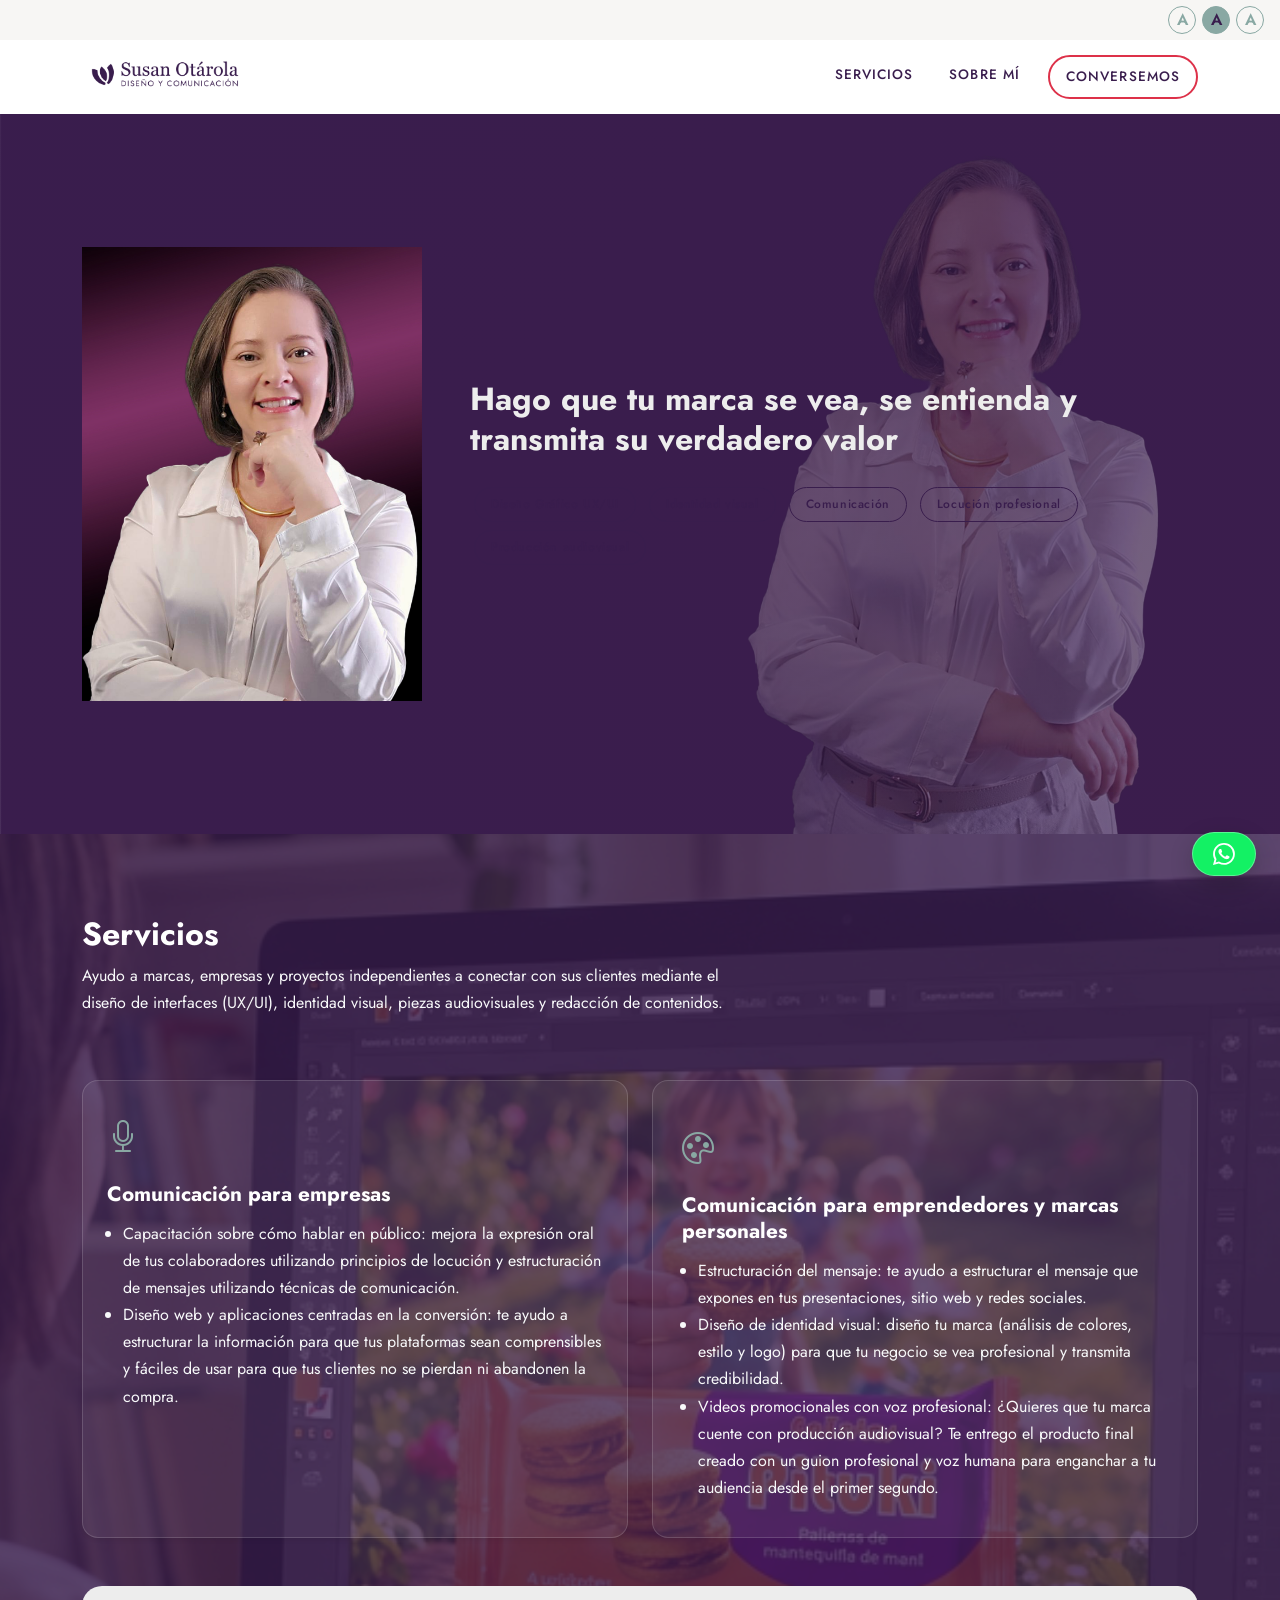
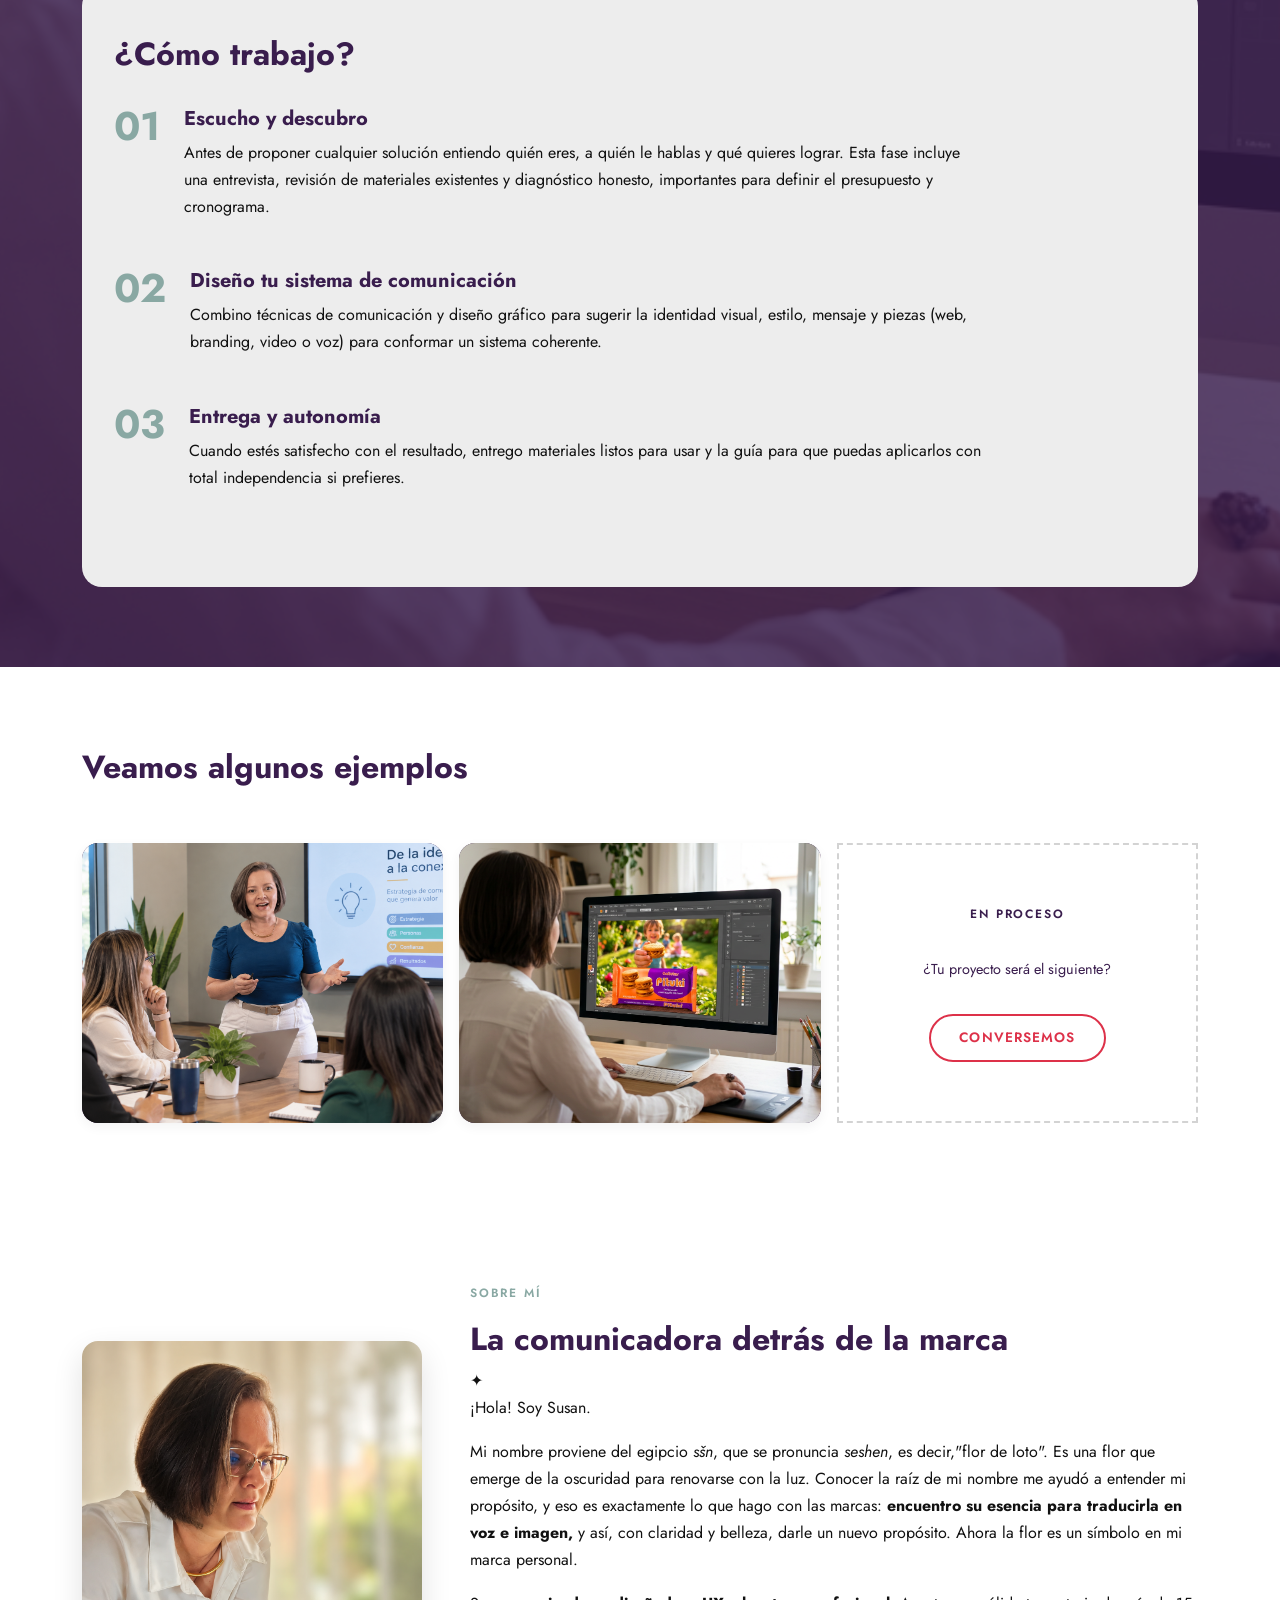
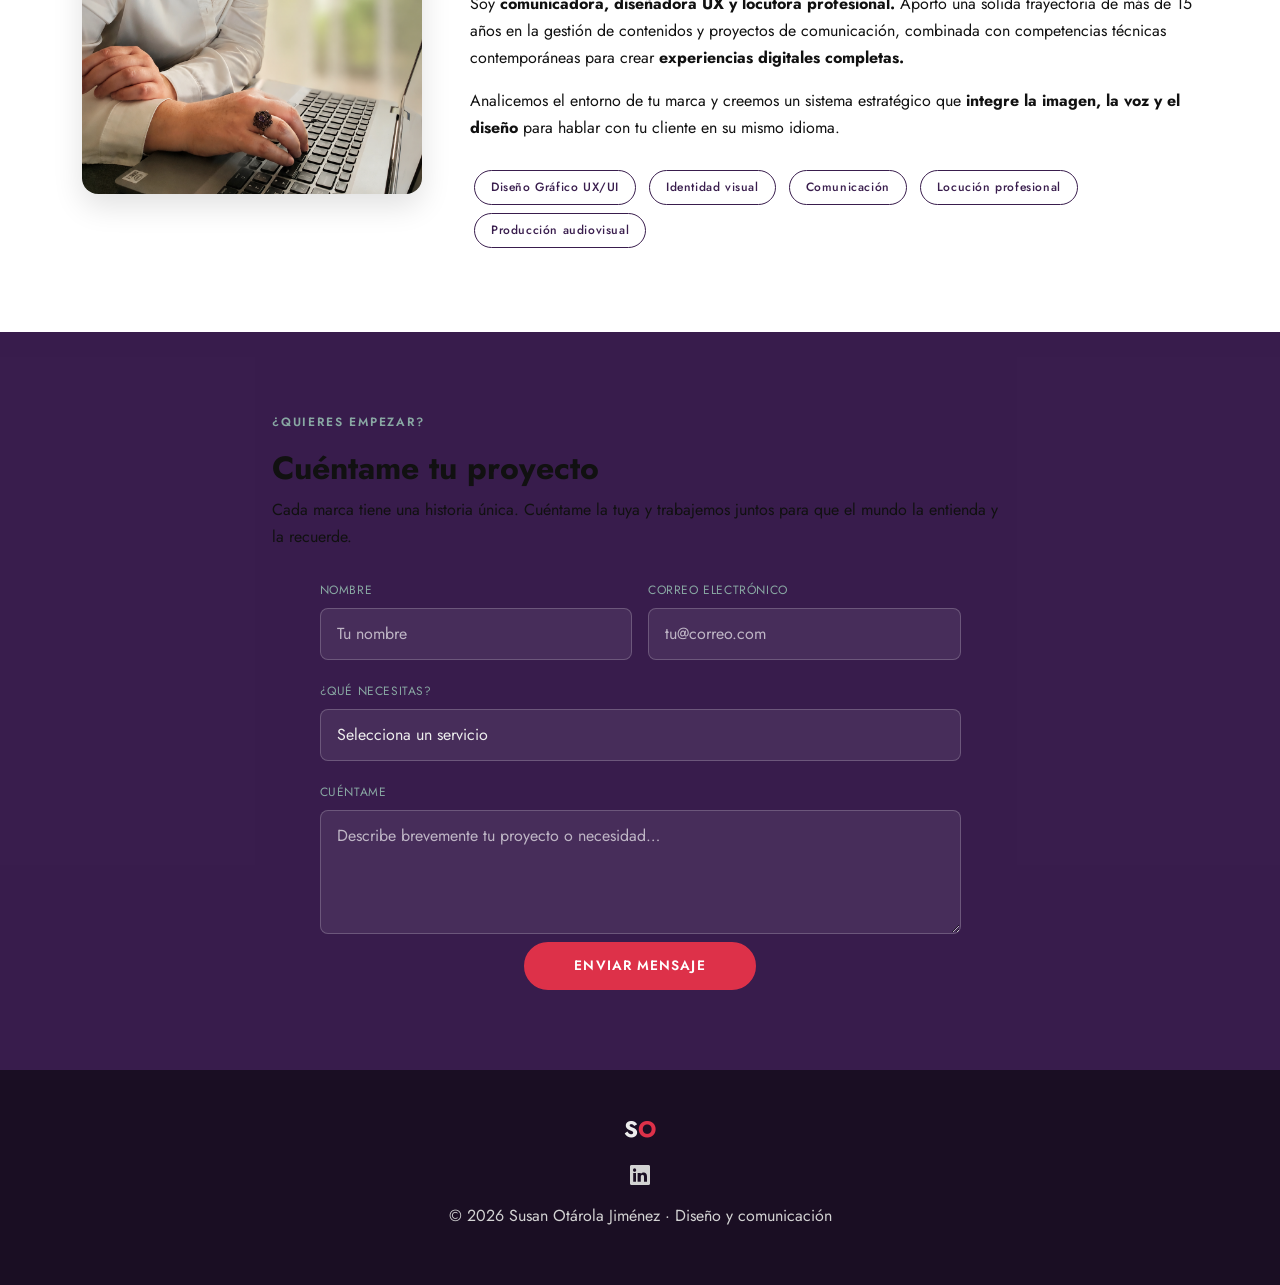
==== index.html @ f047df2c "Update index.html" ====
<!DOCTYPE html>
<html lang="es">

<head>
  <meta charset="UTF-8" />
  <meta name="viewport" content="width=device-width, initial-scale=1.0" />
  <title>Susan Otárola — Diseño gráfico UX/UI · Identidad visual · Locución profesional</title>
  <meta name="description" content="Traduzco lo que ya eres. Ayudo a organizaciones y marcas personales a transmitir su valor mediante técnicas de comunicación, diseño y locución profesional. 
    para que sean entendidas y recordadas." />

  <!-- Google Fonts (Solo Jost en todos sus pesos) -->
  <link rel="preconnect" href="https://fonts.googleapis.com" />
  <link rel="preconnect" href="https://fonts.gstatic.com" crossorigin />
  <link
    href="https://fonts.googleapis.com/css2?family=Jost:ital,wght@0,300;0,400;0,500;0,600;0,700;1,300;1,400;1,600;1,700&display=swap"
    rel="stylesheet" />

  <!-- Bootstrap 5 CSS -->
  <link href="https://cdn.jsdelivr.net/npm/bootstrap@5.3.3/dist/css/bootstrap.min.css" rel="stylesheet" />

  <!-- Bootstrap Icons -->
  <link href="https://cdn.jsdelivr.net/npm/bootstrap-icons@1.11.3/font/bootstrap-icons.css" rel="stylesheet" />

  <!-- Tu CSS personalizado (¡siempre DESPUÉS de Bootstrap!) -->
  <link rel="stylesheet" href="style.css" />
</head>

<body>

  <!-- =============================================
       NAVBAR
  ============================================= -->
  <!-- Fila nueva, independiente, al inicio de todo -->
  <div class="top-bar">
    <div class="font-size-control" aria-label="Ajustar tamaño de texto">
      <button class="font-btn" data-size="small" aria-label="Tamaño de texto pequeño">A</button>
      <button class="font-btn" data-size="medium" aria-label="Tamaño de texto mediano">A</button>
      <button class="font-btn" data-size="large" aria-label="Tamaño de texto grande">A</button>
    </div>
  </div>
  <nav id="navbar" class="navbar navbar-expand-lg">
    <div class="container">


      <a class="navbar-brand" href="#hero">
        <img src="./files/monograma-8.png" alt="Susan Otárola" style="height: 40px;" />
      </a>

      <button class="navbar-toggler" type="button" data-bs-toggle="collapse" data-bs-target="#navMenu"
        aria-controls="navMenu" aria-expanded="false" aria-label="Menú">
        <span class="navbar-toggler-icon"></span>
      </button>
      <div class="collapse navbar-collapse justify-content-end" id="navMenu">
        <ul class="navbar-nav gap-1">
          <li class="nav-item"><a class="nav-link" href="#servicios">Servicios</a></li>
          <li class="nav-item"><a class="nav-link" href="#sobre-mi">Sobre mí</a></li>
          <li class="nav-item ms-lg-2">
            <a class="nav-link btn-so px-3 py-1" href="#contacto">Conversemos</a>
          </li>
        </ul>
      </div>
    </div>
  </nav>


 <!-- =============================================
     HERO — Parallax
============================================= -->
<section id="hero">
  <!-- Agregamos la ruta de la imagen de fondo directamente aquí -->
  <div class="hero-parallax-bg" id="heroBg" style="background-image: url('./files/imageHero.png');"></div>
  <div class="hero-overlay"></div>

  <div class="container hero-content">
    <div class="row align-items-center g-5">
      
       <!-- Foto (Derecha) -->
      <div class="col-md-5 col-lg-4 reveal">
        <div class="hero-foto">
          <img src="./files/mi_foto.jpg" alt="Susan Otárola Jiménez" />
        </div>
      </div>
      
      <!-- Texto y Tags (Izquierda) -->
      <div class="col-md-7 col-lg-8 reveal">
        <h2>
          Hago que tu marca se vea, se entienda y transmita su verdadero valor
        </h2>

        <div class="hero-pillars mt-4">
          <span class="pillar-tag">Diseño Gráfico UX/UI</span>
          <span class="pillar-tag">Identidad visual</span>
          <span class="pillar-tag">Comunicación</span>
          <span class="pillar-tag">Locución profesional</span>
          <span class="pillar-tag">Producción audiovisual</span>
        </div>
      </div>

     

    </div>
  </div>
</section>
  <!-- =============================================
       SERVICIOS + PROCESO — Parallax strip
  ============================================= -->
  <section id="servicios">
    <!-- Capa de imagen Parallax -->
    <div class="servicios-parallax-bg" id="serviciosBg" style="background-image: url('./galleta/fotomodelo.png');">
    </div>
    <!-- Capa oscura de superposición (Overlay) -->
    <div class="servicios-overlay"></div>

    <div class="container servicios-content">

      <!-- ENCABEZADO DE SERVICIOS -->
      <div class="row mb-5 reveal">
        <div class="col-lg-7">
          <h2 class="text-white">Servicios</h2>
          <p class="intro text-light">
            Ayudo a marcas, empresas y proyectos independientes a conectar con sus clientes mediante el diseño de
            interfaces (UX/UI), identidad visual, piezas audiovisuales y redacción de contenidos.
          </p>
        </div>
      </div>

      <!-- TARJETAS DE SERVICIOS -->
      <div class="row g-4 justify-content-center">
         <!-- EMPRESAS -->
        <div class="col-md-6 col-lg-6 reveal">
<a href="empresas.html" class="text-decoration-none">
          <div class="servicio-card H-100 p-4 rounded-4 shadow-sm text-dark">
            <div class="servicio-icon"><i class="bi bi-mic"></i></div>
            <h3 class="text-white">Comunicación para empresas</h3>
            <ul class="text-light ps-3 mb-0">
              <li>Capacitación sobre cómo hablar en público: mejora la expresión oral de tus colaboradores
                utilizando principios de locución y estructuración de mensajes
                utilizando técnicas de comunicación.</li>
              <li>Diseño web y aplicaciones centradas en la conversión:
                te ayudo a estructurar la información para que tus plataformas sean comprensibles
                y fáciles de usar para que tus clientes no se pierdan
                ni abandonen la compra.
              </li>
            </ul>
          </div>
        </a>
        </div>
<!-- Tarjeta 2: Emprendedores y Marcas Personales -->
        <div class="col-md-6 col-lg-6 reveal">
          <a href="pituki.html" class="text-decoration-none">
          <div class="servicio-card">
            <div class="servicio-icon"><i class="bi bi-palette"></i></div>
            <h3 class="text-white">Comunicación para emprendedores y marcas personales</h3>
            <ul class="text-light ps-3 mb-0">
              <li>Estructuración del mensaje: te ayudo a estructurar el mensaje que expones en tus presentaciones, sitio
                web y redes sociales.</li>
              <li>Diseño de identidad visual: diseño tu marca (análisis de colores, estilo y logo) para que tu negocio
                se vea profesional y transmita credibilidad.</li>
              <li>Videos promocionales con voz profesional: ¿Quieres que tu marca cuente con producción
                audiovisual? Te entrego el producto final creado
                con un guion profesional y voz humana para enganchar a tu audiencia desde el primer segundo.
              </li>
            </ul>
          </div>
          </a>
        </div>
      </div>

      <!-- ---- COMO TRABAJO (fondo claro) ---- -->
      <div class="proceso-wrap mt-5 pt-5">
        <div class="row mb-4 reveal">
          <div class="col-lg-10">
            <h2 style="color:#391d4d;">¿Cómo trabajo?</h2>
          </div>
        </div>

        <div class="row g-lg-5">
          <div class="col-lg-10">

            <div class="proceso-step reveal">
              <div class="paso-num">01</div>
              <div class="paso-body">
                <h3>Escucho y descubro</h3>
                <p>
                  Antes de proponer cualquier solución entiendo quién eres,
                  a quién le hablas y qué quieres lograr. Esta fase incluye una entrevista,
                  revisión de materiales existentes y diagnóstico honesto, importantes para
                  definir el presupuesto y cronograma.
                </p>
              </div>
            </div>

            <div class="proceso-step reveal">
              <div class="paso-num">02</div>
              <div class="paso-body">
                <h3>Diseño tu sistema de comunicación</h3>
                <p>
                  Combino técnicas de comunicación y diseño gráfico
                  para sugerir la identidad visual, estilo,
                  mensaje y piezas (web, branding, video o voz) para conformar un sistema coherente.
                </p>
              </div>
            </div>

            <div class="proceso-step reveal">
              <div class="paso-num">03</div>
              <div class="paso-body">
                <h3>Entrega y autonomía</h3>
                <p>
                  Cuando estés satisfecho con el resultado, entrego materiales listos para usar y la guía para que
                  puedas aplicarlos con total independencia si prefieres.
                </p>
              </div>
            </div>

          </div>
        </div>
      </div>
    </div>
  </section>
  <!-- =============================================
       PORTAFOLIO
  ============================================= -->
  <section id="portafolio">
    <div class="container">
      <div class="row mb-5 reveal">
        <div class="col-lg-7">
          <h2 style="color:#391d4d;">Veamos algunos ejemplos </h2>
        </div>
      </div>

      <div class="row g-3">

        <!-- Card 1 -->
        <div class="col-md-6 col-lg-4 reveal">
          <div class="portfolio-card">
            <img src="./files/reunion.png" alt="Identidad visual — Comaqui Restaurant" />
            <div class="portfolio-overlay">
              <a href="empresas.html" target="_blank" class="btn-so btn-so--light">Comunicación para empresas </a>
            </div>
          </div>
        </div>

        <!-- Card 2 -->

        <div class="col-md-6 col-lg-4 reveal">
          <div class="portfolio-card">
            <img src="./files/fotomodelo.png" alt="Pituki — Empaque y branding" />
            <div class="portfolio-overlay">
              <a href="pituki.html" target="_blank" class="btn-so btn-so--light">Comunicación para marca
                emprendedora</a>
            </div>
          </div>
        </div>



        <!-- Card 6 — Placeholder -->
        <div class="col-md-6 col-lg-4 reveal d-flex align-items-stretch">
          <div class="w-100 d-flex flex-column align-items-center justify-content-center text-center p-4"
            style="border: 2px dashed var(--gray-mid); min-height: 240px;">
            <p class="tag mb-2" style="color: #391d4d !important; font-weight: 600;">En proceso
            </p>
            <p style="color:#391d4d; font-size:0.9rem;">
              <br />¿Tu proyecto será el siguiente?
            </p>
            <a href="#contacto" class="btn-so mt-3">Conversemos</a>
          </div>
        </div>

      </div>
    </div>
  </section>



  <!-- =============================================
       SOBRE MÍ
  ============================================= -->
  <section id="sobre-mi">
    <div class="container">
      <div class="row align-items-center g-5">

        <!-- Foto -->
        <div class="col-md-5 col-lg-4 reveal">
          <div class="sobre-mi-foto">
            <!--
              REEMPLAZA este src con tu foto real.
              Ejemplo: src="img/susan-otarola.jpg"
            -->
            <img src="./files/sobremi.png" alt="Susan Otárola Jiménez — Comunicadora estratégica" />
          </div>
        </div>

        <!-- Texto -->
        <div class="col-md-7 col-lg-8 sobre-mi-texto reveal">
          <p class="tag">Sobre mí</p>
          <h2 style="color:#391d4d;">La comunicadora detrás de la marca</h2>

          <div class="lotus-divider"><span>✦</span></div>

          <p>
            ¡Hola! Soy Susan. </p>
          <p>Mi nombre proviene del egipcio 
            <em>sšn</em>, que se pronuncia
            <em>seshen</em>, es decir,"flor de loto". Es una flor que emerge de la oscuridad para
             renovarse con la luz. Conocer la raíz de mi nombre me ayudó a entender mi propósito,
              y eso es exactamente lo que hago con las marcas: <strong>encuentro su esencia
              para
              traducirla en voz e imagen,</strong>
            y así, con claridad y belleza, darle un nuevo
            propósito. Ahora la flor es un símbolo en mi marca personal.</p>
                      </p>
                      <p>
            Soy
            <strong> comunicadora, diseñadora UX y locutora profesional. </strong>
            Aporto una sólida trayectoria de más de 15 años en la gestión de contenidos y
            proyectos de comunicación, combinada con competencias técnicas contemporáneas 
            para crear <strong>
              experiencias digitales completas.</strong>
          </p>
          <p> Analicemos el entorno de tu marca y creemos un
            sistema estratégico que
            <strong>integre la imagen, la voz y el diseño </strong>
            para
            hablar con tu cliente en su mismo idioma.
          </p>

          <div class="sobre-mi-pillars mt-4">
            <span class="pillar-tag">Diseño Gráfico UX/UI </span>
            <span class="pillar-tag">Identidad visual</span>
            <span class="pillar-tag">Comunicación </span>
            <span class="pillar-tag">Locución profesional</span>
            <span class="pillar-tag">Producción audiovisual</span>
          </div>
        </div>

      </div>
    </div>
  </section>

 <!-- =============================================
       CONTACTO — Parallax CTA
  ============================================= -->
  <section id="contacto">
    <div class="contacto-parallax-bg" id="contactoBg"></div>
    <div class="contacto-overlay"></div>

    <div class="container contacto-content">
      <div class="row justify-content-center">
        <div class="col-lg-8 reveal">
          <p class="tag">¿Quieres empezar?</p>
          <h2>Cuéntame tu proyecto</h2>
          <p>
            Cada marca tiene una historia única. Cuéntame la tuya y
            trabajemos juntos para que el mundo la entienda y la recuerde.
          </p>
        </div>
      </div>

      <!-- Formulario -->
      <div class="row justify-content-center mt-2">
        <div class="col-lg-7 reveal">
          <form class="form-so" action="https://formspree.io/f/meeblqqq" method="POST">
            <input type="hidden" name="_subject" value="Nuevo contacto desde tu web" />
            <input type="hidden" name="_next" value="https://susanotarola.github.io/miweb/#gracias" />

            <div class="row g-3">

              <div class="col-sm-6">
                <label class="form-label" for="nombre">Nombre</label>
                <input type="text" class="form-control" id="nombre" name="nombre" placeholder="Tu nombre" required />
              </div>

              <div class="col-sm-6">
                <label class="form-label" for="email">Correo electrónico</label>
                <input type="email" class="form-control" id="email" name="email" placeholder="tu@correo.com" required />
              </div>

              <div class="col-12">
                <label class="form-label" for="servicio">¿Qué necesitas?</label>
                <select class="form-select" id="servicio" name="servicio">
                  <option value="" disabled selected>Selecciona un servicio</option>
                  <option>Diseño Gráfico UX/UI</option>
                  <option>Diseño de Identidad Visual</option>
                  <option>Locución / Voz Profesional</option>
                  <option>Varios </option>
                  <option>No sé por dónde empezar</option>
                </select>
              </div>

              <div class="col-12">
                <label class="form-label" for="mensaje">Cuéntame</label>
                <textarea class="form-control" id="mensaje" name="mensaje" rows="4"
                  placeholder="Describe brevemente tu proyecto o necesidad…" required></textarea>
              </div>

              <div class="col-12 text-center mt-2">
                <button type="submit" class="btn-so btn-so--filled px-5">
                  Enviar mensaje
                </button>
              </div>

            </div>
          </form>

        </div>
      </div>

      <!-- =============================================
           Botón de WhatsApp (Líneas y letras en blanco)
      ============================================= -->
       <a href="https://api.whatsapp.com/send?phone=50685584059" 
           target="_blank" 
           rel="noopener noreferrer" 
           class="whatsapp-float">
          <svg xmlns="http://www.w3.org/2000/svg" width="22" height="22" fill="white" viewBox="0 0 16 16">
            <path d="M13.601 2.326A7.854 7.854 0 0 0 7.994 0C3.627 0 .068 3.558.064 7.926c0 1.399.366 2.76 1.057 3.965L0 16l4.204-1.102a7.933 7.933 0 0 0 3.79.965h.004c4.368 0 7.926-3.558 7.93-7.93A7.898 7.898 0 0 0 13.6 2.326zM7.994 14.521a6.573 6.573 0 0 1-3.356-.92l-.24-.144-2.494.654.666-2.433-.156-.251a6.56 6.56 0 0 1-1.007-3.505c0-3.626 2.957-6.584 6.591-6.584a6.56 6.56 0 0 1 4.66 1.931 6.557 6.557 0 0 1 1.928 4.66c-.004 3.639-2.961 6.592-6.592 6.592zm3.615-4.934c-.197-.099-1.17-.578-1.353-.646-.182-.068-.315-.099-.445.099-.133.197-.513.646-.629.776-.117.133-.232.148-.43.05-.197-.099-.834-.308-1.587-.979-.586-.523-.982-1.17-1.097-1.368-.116-.197-.012-.304.086-.402.088-.088.197-.232.296-.348.1-.116.133-.197.197-.33.066-.133.033-.248-.016-.347-.05-.099-.445-1.077-.61-1.47-.16-.386-.324-.334-.445-.34-.116-.006-.248-.007-.38-.007a.728.728 0 0 0-.529.247c-.182.198-.691.676-.691 1.648 0 .973.708 1.913.807 2.046.099.133 1.393 2.128 3.375 2.982.471.203.839.324 1.126.416.474.152.905.131 1.246.08.38-.058 1.17-.478 1.338-.94.168-.463.168-.86.118-.94-.05-.08-.182-.132-.379-.231z"/>
          </svg>
                  </a>
    </div>
  </section>



  <!-- =============================================
       FOOTER
  ============================================= -->
  <footer id="footer">
    <div class="container">
      <div class="footer-brand">S<span>O</span></div>
      <div class="footer-social my-2">
        <a href="https://www.linkedin.com/in/susanotarola" target="_blank" rel="noopener" aria-label="LinkedIn">
          <i class="bi bi-linkedin"></i>
        </a>


      </div>
      <p class="footer-copy">
        © 2026 Susan Otárola Jiménez · Diseño y comunicación
      </p>
    </div>
  </footer>


  <!-- =============================================
       SCRIPTS
  ============================================= -->
  <!-- Bootstrap 5 JS -->
  <script src="https://cdn.jsdelivr.net/npm/bootstrap@5.3.3/dist/js/bootstrap.bundle.min.js"></script>

  <script>
    /* ---- Navbar: se vuelve sólida al hacer scroll ---- */
    const navbar = document.getElementById('navbar');
    window.addEventListener('scroll', () => {
      navbar.classList.toggle('scrolled', window.scrollY > 60);
    });

    /* ---- Parallax suave en capas de fondo ---- */
    const heroBg = document.getElementById('heroBg');
    const serviciosBg = document.getElementById('serviciosBg');
    const contactoBg = document.getElementById('contactoBg');

    function applyParallax(el, factor) {
      if (!el) return;
      const rect = el.parentElement.getBoundingClientRect();
      const center = rect.top + rect.height / 2;
      const offset = (window.innerHeight / 2 - center) * factor;
      el.style.transform = `translateY(${offset}px)`;
    }

    window.addEventListener('scroll', () => {
      applyParallax(heroBg, 0.35);
      applyParallax(serviciosBg, 0.25);
      applyParallax(contactoBg, 0.25);
    }, { passive: true });

    /* ---- Scroll reveal ---- */
    const reveals = document.querySelectorAll('.reveal');
    const observer = new IntersectionObserver((entries) => {
      entries.forEach(e => {
        if (e.isIntersecting) {
          e.target.classList.add('visible');
          observer.unobserve(e.target);
        }
      });
    }, { threshold: 0.12 });

    reveals.forEach(el => observer.observe(el));

    /* ---- Active nav link al hacer scroll ---- */
    const sections = document.querySelectorAll('section[id]');
    const navLinks = document.querySelectorAll('.navbar-nav .nav-link');

    window.addEventListener('scroll', () => {
      let current = '';
      sections.forEach(sec => {
        if (window.scrollY >= sec.offsetTop - 120) current = sec.id;
      });
      navLinks.forEach(link => {
        link.classList.remove('active');
        if (link.getAttribute('href') === `#${current}`) link.classList.add('active');
      });
    }, { passive: true });
  </script>

  <script>
    const fontButtons = document.querySelectorAll('.font-btn');
    const html = document.documentElement;

    const savedSize = localStorage.getItem('fontSize') || 'medium';
    html.classList.add('font-' + savedSize);
    document.querySelector(`.font-btn[data-size="${savedSize}"]`)?.classList.add('active');

    fontButtons.forEach(btn => {
      btn.addEventListener('click', () => {
        const size = btn.dataset.size;

        html.classList.remove('font-small', 'font-medium', 'font-large');
        html.classList.add('font-' + size);

        fontButtons.forEach(b => b.classList.remove('active'));
        btn.classList.add('active');

        localStorage.setItem('fontSize', size);
      });
    });
  </script>

</body>

</html>
---- style.css ----
/* ============================================================
   SUSAN OTÁROLA JIMÉNEZ — Sistema de Diseño y Estilos
   ============================================= */

/* ---------- Variables Globales ---------- */
:root {
  --violet:    #391d4d;
  --violet-dark: #1a0e23;
  --red:       #dd3149;
  --sage:      #89a8a3;
  --ivory:     #ededed;
  --gray-light:#f7f6f4;
  --gray-mid:  #d3d3d3;
  --gray-dark: #666666;
  --white:     #ffffff;
  --black:     #111111;

  --ff-main:    'Jost', system-ui, -apple-system, sans-serif;
  --transition: all 0.3s cubic-bezier(0.25, 0.8, 0.25, 1);
  --shadow-sm:  0 4px 12px rgba(0, 0, 0, 0.05);
  --shadow-lg:  0 12px 30px rgba(0, 0, 0, 0.12);
}

/* ---------- Reset & Base ---------- */
*, *::before, *::after { box-sizing: border-box; margin: 0; padding: 0; }

html { scroll-behavior: smooth; }

body {
  font-family: var(--ff-main);
  font-size: 1rem;
  color: var(--black);
  background-color: var(--white);
  line-height: 1.7;
  overflow-x: hidden;
}

img { max-width: 100%; height: auto; display: block; }
a { color: inherit; text-decoration: none; }

/* Iconos Bootstrap */
.bi, [class^="bi-"], [class*=" bi-"] {
  font-family: bootstrap-icons !important;
}

/* Tipografía Global */
h1, h2, h3, h4, h5, h6, 
.display-1, .display-2, .display-3, .display-4, .display-5, .display-6 {
  font-family: var(--ff-main);
  font-weight: 700;
  line-height: 1.25;
}

h1, .display-4 {
  font-size: clamp(2.2rem, 5vw, 3.8rem) !important;
  line-height: 1.15 !important;
}

p, span, a, li, input, textarea, select, button, label {
  font-family: var(--ff-main);
}

p { font-weight: 400; }
.lead { font-weight: 300; }

.tag {
  font-size: 0.75rem;
  font-weight: 600;
  letter-spacing: 0.15em;
  text-transform: uppercase;
  color: var(--sage);
}

/* ---------- Componentes: Botones ---------- */
.btn-so {
  border-radius: 30px;
  display: inline-flex;
  align-items: center;
  justify-content: center;
  padding: 0.65rem 1.8rem;
  border: 2px solid var(--red);
  color: var(--red);
  font-size: 0.85rem;
  font-weight: 600;
  letter-spacing: 0.08em;
  text-transform: uppercase;
  transition: var(--transition);
  cursor: pointer;
  background: transparent;
}
.btn-so:hover { background: var(--red); color: var(--white); transform: translateY(-2px); }
.btn-so--filled { background: var(--red); color: var(--white); }
.btn-so--filled:hover { background: transparent; color: var(--red); }
.btn-so--light { border-color: var(--ivory); color: var(--ivory); }
.btn-so--light:hover { background: var(--ivory); color: var(--violet); }

/* ---------- Accesibilidad & Navbar ---------- */
.top-bar {
  position: relative;
  z-index: 1040;
  background-color: var(--gray-light);
  padding: 6px 16px;
  display: flex;
  justify-content: flex-end;
  align-items: center;
}

.font-size-control { display: flex; align-items: center; gap: 6px; }

.font-btn {
  background: transparent;
  border: 1.5px solid var(--sage);
  color: var(--sage);
  border-radius: 50%;
  width: 28px;
  height: 28px;
  display: flex;
  align-items: center;
  justify-content: center;
  font-weight: 600;
  cursor: pointer;
  transition: var(--transition);
}
.font-btn:hover, .font-btn.active { background: var(--sage); color: var(--violet); }

#navbar {
  position: sticky;
  top: 0;
  z-index: 1030;
  width: 100%;
  padding: 12px 0;
  background-color: var(--white);
  transition: var(--transition);
}

#navbar.scrolled {
  background: rgba(255, 255, 255, 0.95);
  backdrop-filter: blur(10px);
  box-shadow: var(--shadow-sm);
}

.navbar-brand img { height: 40px !important; width: auto; }

.navbar-nav .nav-link {
  font-size: 0.85rem;
  font-weight: 500;
  letter-spacing: 0.08em;
  text-transform: uppercase;
  color: var(--violet) !important;
  padding: 0.5rem 1rem !important;
  transition: color var(--transition);
}

.navbar-nav .nav-link:hover,
.navbar-nav .nav-link.active { color: var(--red) !important; }

/* ---------- Secciones Principales ---------- */
/* Hero Home */
#hero {
  position: relative;
  min-height: 80vh;
  display: flex;
  align-items: center;
  background-image: url('./files/imageHero.png');
  background-size: cover;
  background-position: center top;
  padding: 5rem 0;
}

.hero-overlay {
  position: absolute;
  inset: 0;
  background: linear-gradient(135deg, rgba(57, 29, 77, 0.9) 0%, rgba(57, 29, 77, 0.65) 100%);
}

.hero-content { position: relative; z-index: 2; }
.hero-content h2 { color: var(--ivory); margin-bottom: 1.4rem; }

/* Servicios & Tarjetas */
#servicios {
  position: relative;
  padding: 5rem 0;
  background-color: var(--violet);
  overflow: hidden;
}

.servicios-parallax-bg {
  position: absolute;
  top: 0; left: 0; width: 100%; height: 130%;
  background-size: cover; background-position: center;
  z-index: 1;
}

.servicios-overlay {
  position: absolute; inset: 0;
  background: rgba(57, 29, 77, 0.82);
  z-index: 2;
}

.servicios-content { position: relative; z-index: 3; }

.servicio-card {
  background: rgba(255, 255, 255, 0.06);
  border: 1px solid rgba(255, 255, 255, 0.15);
  padding: 2.2rem 1.8rem;
  border-radius: 16px;
  height: 100%;
  transition: var(--transition);
}
.servicio-card:hover {
  border-color: var(--sage);
  background: rgba(255, 255, 255, 0.12);
  transform: translateY(-4px);
}

.servicio-icon { font-size: 2rem; color: var(--sage); margin-bottom: 1rem; }
.servicio-card h3 { font-size: 1.3rem; margin-bottom: 0.8rem; }

/* Proceso */
.proceso-wrap {
  background: var(--ivory);
  border-radius: 20px;
  padding: 3rem 2rem;
}

.proceso-step { display: flex; gap: 1.5rem; margin-bottom: 2rem; }
.paso-num {
  font-size: 2.5rem;
  font-weight: 700;
  color: var(--sage);
  line-height: 1;
}
.paso-body h3 { color: var(--violet); font-size: 1.25rem; }

/* Sobre Mí */
#sobre-mi { padding: 5rem 0; background: var(--white); }
.sobre-mi-foto img { border-radius: 16px; box-shadow: var(--shadow-lg); }

.pillar-tag {
  font-size: 0.75rem;
  font-weight: 500;
  letter-spacing: 0.05em;
  padding: 0.4rem 1rem;
  border: 1px solid var(--violet);
  color: var(--violet);
  border-radius: 20px;
  display: inline-block;
  margin: 0.25rem;
}

/* Portafolio */
#portafolio { padding: 5rem 0; background: var(--white); }
.portfolio-card {
  position: relative;
  overflow: hidden;
  border-radius: 16px;
  background-color: var(--violet);
  box-shadow: var(--shadow-sm);
}
.portfolio-card img {
  width: 100%; height: 280px;
  object-fit: cover;
  transition: transform 0.5s ease;
}
.portfolio-card:hover img { transform: scale(1.05); }

.portfolio-overlay {
  position: absolute; inset: 0;
  background: linear-gradient(to top, rgba(57,29,77,0.95) 0%, rgba(57,29,77,0.3) 100%);
  display: flex; align-items: flex-end; justify-content: center;
  padding: 2rem 1rem; opacity: 0;
  transition: opacity 0.3s ease;
}
.portfolio-card:hover .portfolio-overlay { opacity: 1; }

/* Formulario Contacto */
#contacto { position: relative; padding: 5rem 0; background-color: var(--violet); }
.contacto-overlay { position: absolute; inset: 0; background: rgba(57, 29, 77, 0.92); }
.contacto-content { position: relative; z-index: 2; }

.form-so .form-control, .form-so .form-select {
  background: rgba(255, 255, 255, 0.08);
  border: 1px solid rgba(255, 255, 255, 0.2);
  color: var(--ivory);
  padding: 0.8rem 1rem;
  border-radius: 8px;
}
.form-so .form-control:focus, .form-so .form-select:focus {
  background: rgba(255, 255, 255, 0.15);
  border-color: var(--sage);
  box-shadow: none;
  color: var(--white);
}
.form-so .form-control::placeholder { color: rgba(255, 255, 255, 0.65); }
.form-so .form-label { color: var(--sage); font-size: 0.75rem; text-transform: uppercase; letter-spacing: 0.05em; }

/* Custom Utilities para Subpáginas */
.bg-custom-light { background-color: var(--ivory) !important; }
.badge-custom { background-color: var(--ivory) !important; color: var(--violet) !important; font-weight: 600; }

/* Botón Flotante de WhatsApp (Diseño Minimalista Elegante) */
.whatsapp-float {
  position: fixed;
  bottom: 24px;
  right: 24px;
  z-index: 9999;
  background-color: #13f164;
  color: var(--white);
  border: 1.5px solid rgba(255, 255, 255, 0.3);
  padding: 10px 20px;
  border-radius: 50px;
  display: inline-flex;
  align-items: center;
  gap: 10px;
  font-size: 0.88rem;
  font-weight: 600;
  box-shadow: 0 8px 24px rgba(0, 0, 0, 0.2);
  transition: var(--transition);
}
.whatsapp-float:hover {
  background-color: #28ab58;
  border-color: #25D366;
  color: var(--white);
  transform: translateY(-3px);
  box-shadow: 0 12px 28px rgba(37, 211, 102, 0.35);
}

/* Footer */
#footer { background: var(--violet-dark); padding: 2.5rem 0; text-align: center; color: var(--gray-mid); }
.footer-brand { font-size: 1.4rem; color: var(--ivory); font-weight: 700; }
.footer-brand span { color: var(--red); }
.footer-social a { color: var(--gray-mid); font-size: 1.25rem; margin: 0 0.5rem; transition: var(--transition); }
.footer-social a:hover { color: var(--sage); }

/* Control de Accesibilidad (Tamaños de fuente) */
html.font-small  { font-size: 87.5%; }
html.font-medium { font-size: 100%; }
html.font-large  { font-size: 112.5%; }

/* Scroll Reveal Base */
.reveal {
  opacity: 0;
  transform: translateY(20px);
  transition: opacity 0.6s ease-out, transform 0.6s ease-out;
}
.reveal.visible {
  opacity: 1 !important;
  transform: translateY(0) !important;
}
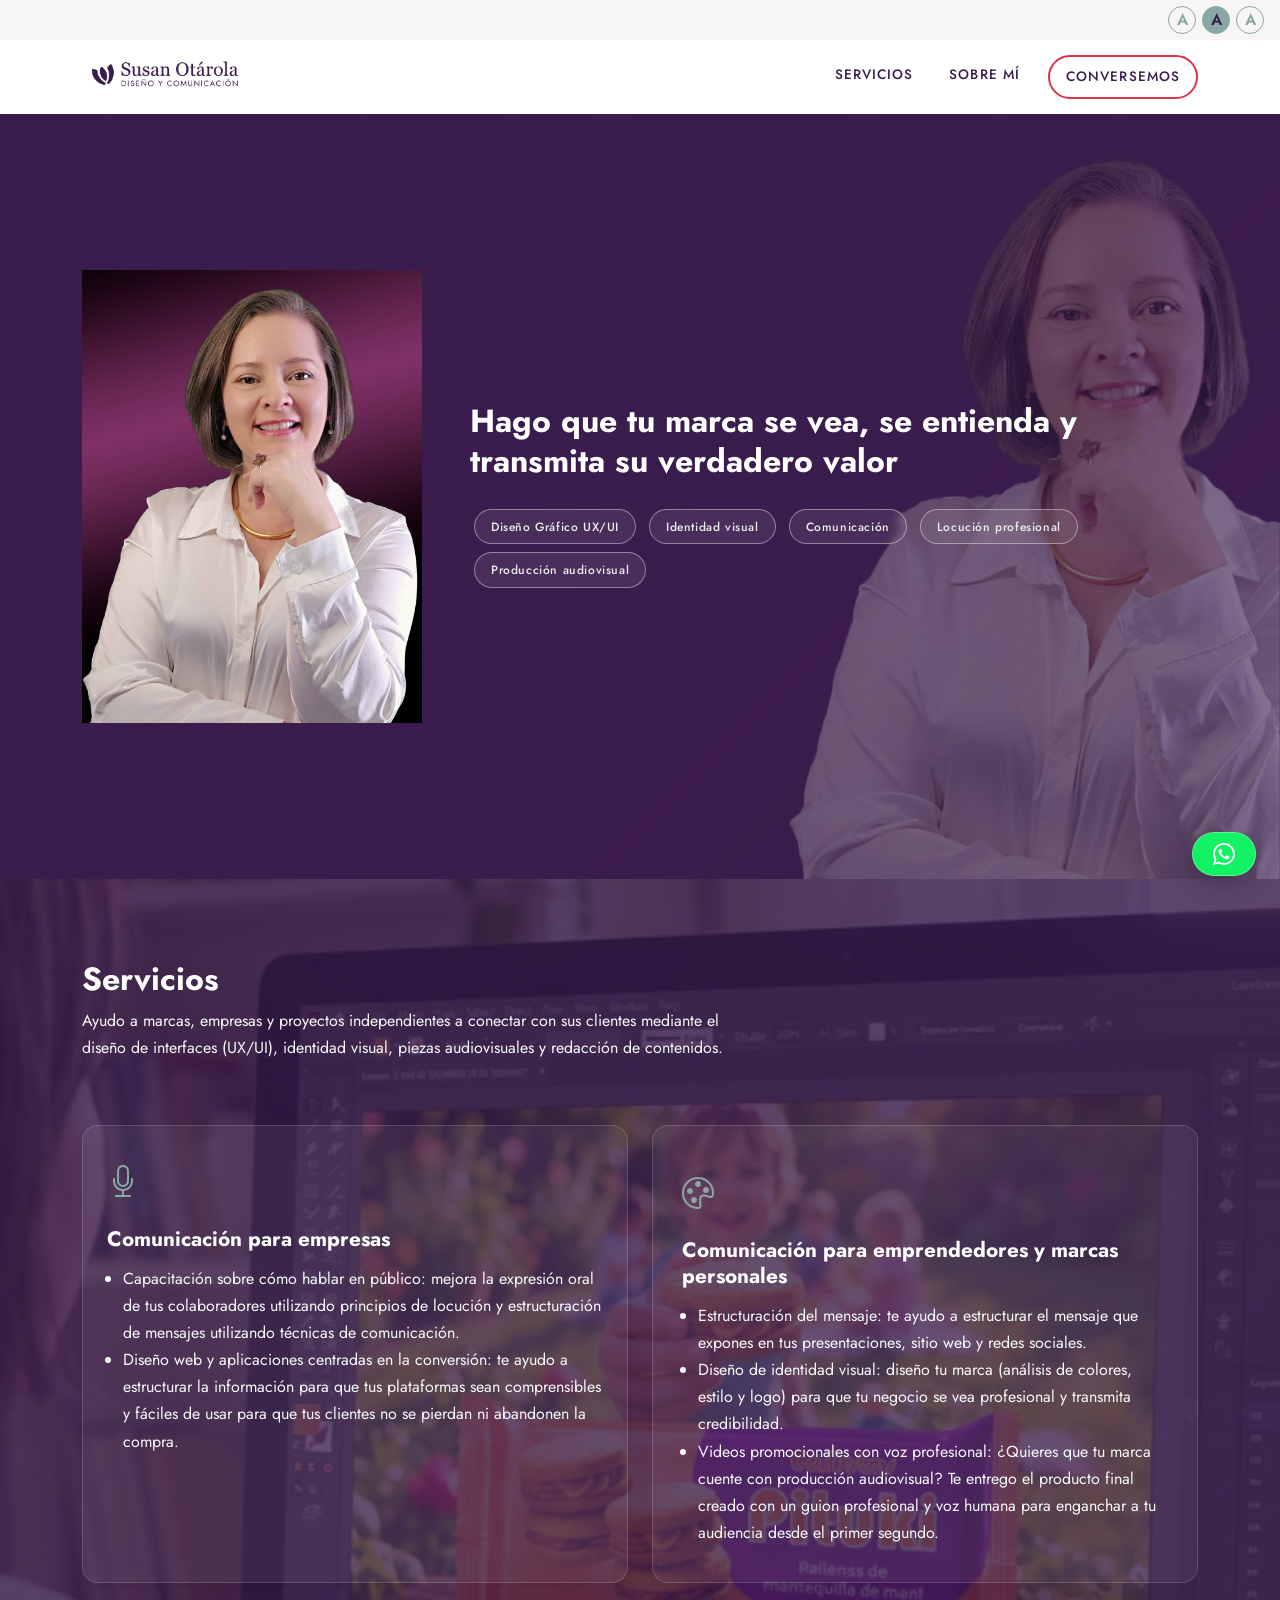
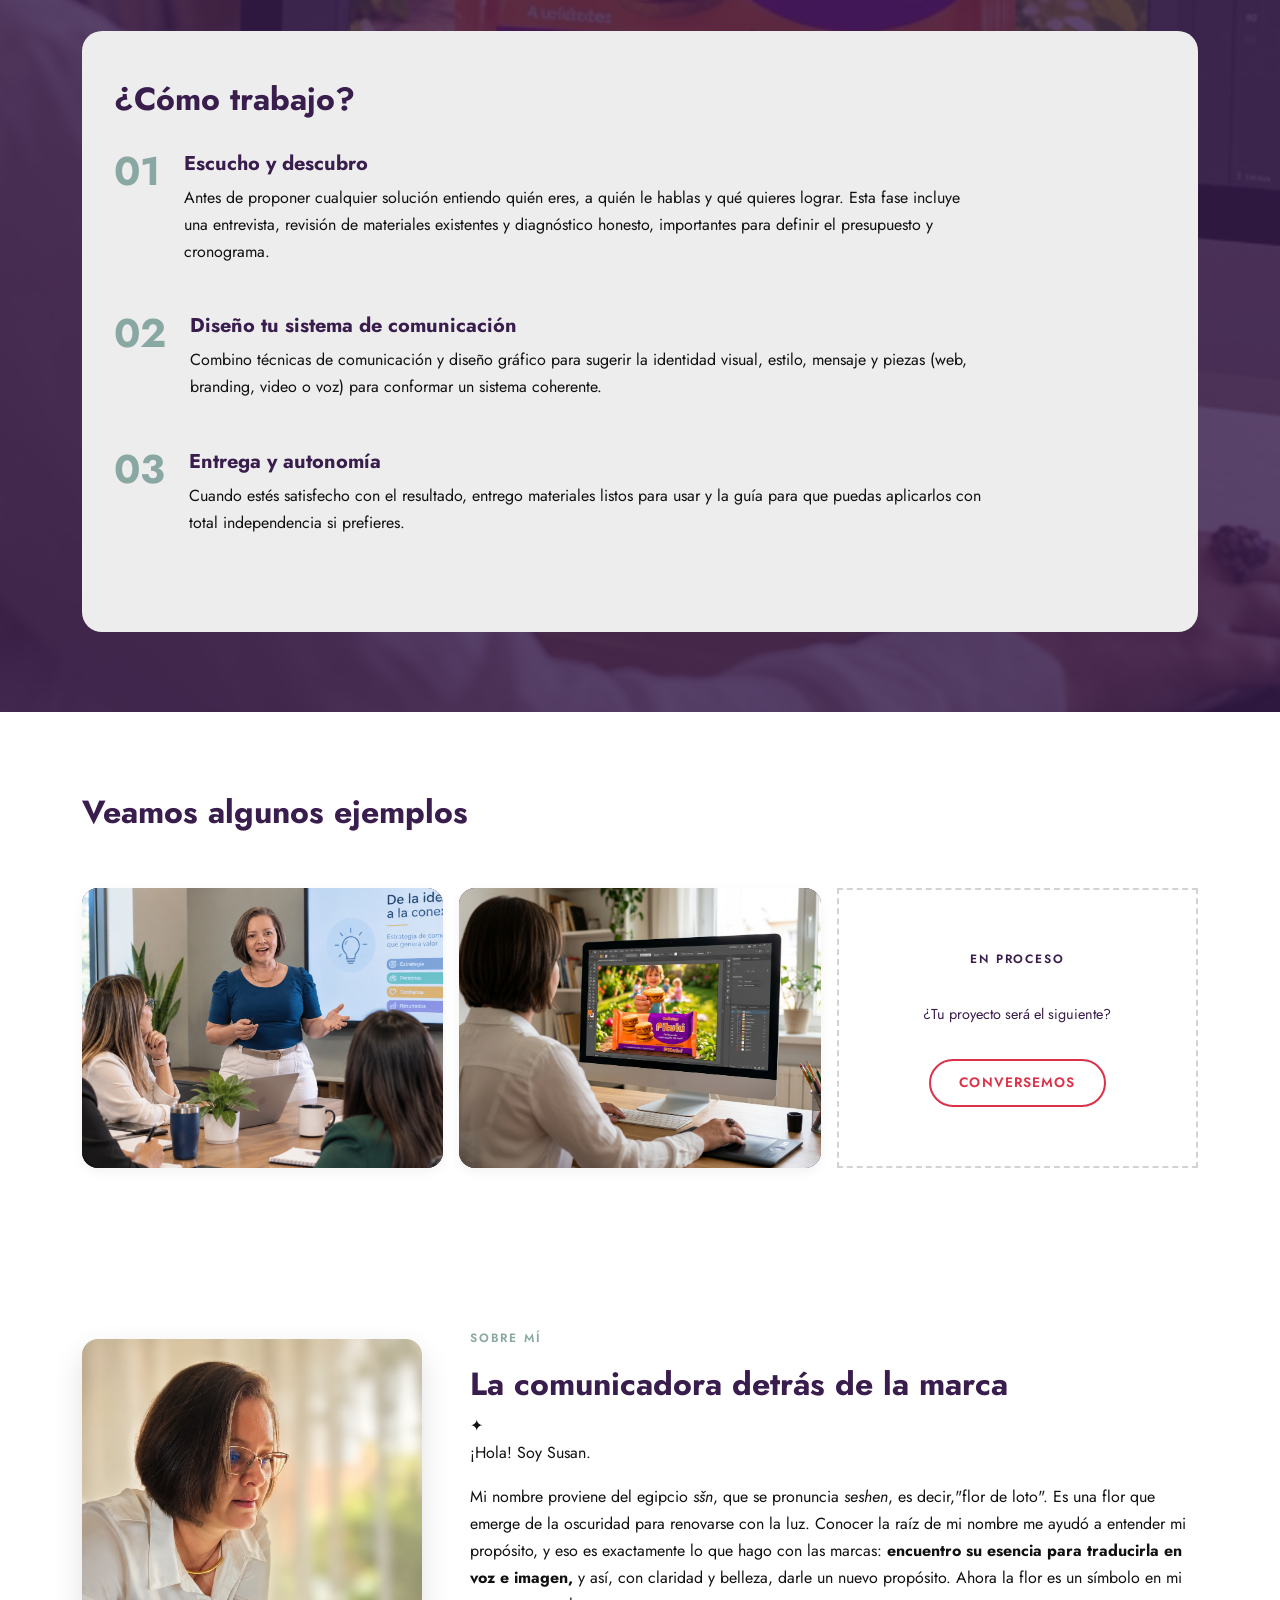
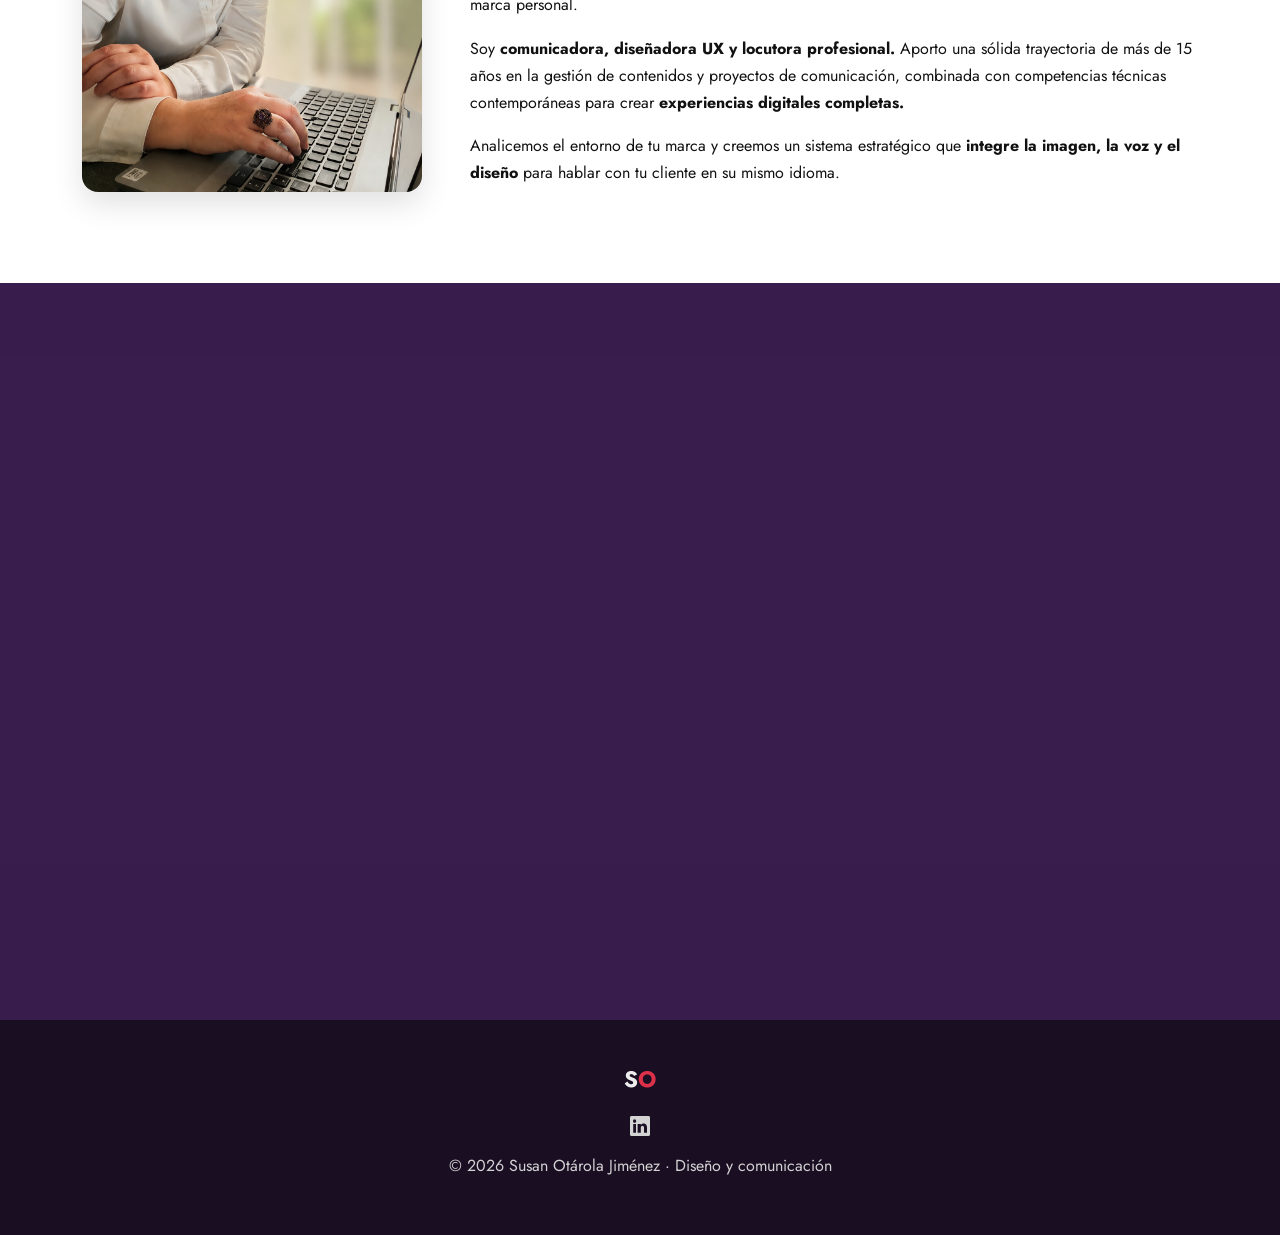
==== commit 4ababdba: "Update index.html" ====
--- a/index.html
+++ b/index.html
@@ -325,14 +325,6 @@
             para
             hablar con tu cliente en su mismo idioma.
           </p>
-
-          <div class="sobre-mi-pillars mt-4">
-            <span class="pillar-tag">Diseño Gráfico UX/UI </span>
-            <span class="pillar-tag">Identidad visual</span>
-            <span class="pillar-tag">Comunicación </span>
-            <span class="pillar-tag">Locución profesional</span>
-            <span class="pillar-tag">Producción audiovisual</span>
-          </div>
         </div>
 
       </div>
--- a/style.css
+++ b/style.css
@@ -157,25 +157,58 @@
 /* ---------- Secciones Principales ---------- */
 /* Hero Home */
 #hero {
-  position: relative;
-  min-height: 80vh;
+ position: relative;
+  overflow: hidden; /* Evita que la imagen del Parallax sobresalga */
+  min-height: 85vh;
   display: flex;
   align-items: center;
-  background-image: url('./files/imageHero.png');
+  padding: 5rem 0;
+  background-color: var(--violet); /* Fondo de respaldo */
+}
+
+.hero-parallax-bg {
+  position: absolute;
+  top: 0;
+  left: 0;
+  width: 100%;
+  height: 130%; /* Altura adicional para permitir el desplazamiento del scroll */
   background-size: cover;
   background-position: center top;
-  padding: 5rem 0;
+  background-repeat: no-repeat;
+  z-index: 1;
+  will-change: transform;
 }
 
 .hero-overlay {
   position: absolute;
   inset: 0;
-  background: linear-gradient(135deg, rgba(57, 29, 77, 0.9) 0%, rgba(57, 29, 77, 0.65) 100%);
-}
-
-.hero-content { position: relative; z-index: 2; }
-.hero-content h2 { color: var(--ivory); margin-bottom: 1.4rem; }
-
+  background: linear-gradient(135deg, rgba(57, 29, 77, 0.88) 0%, rgba(57, 29, 77, 0.6) 100%);
+  z-index: 2;
+  pointer-events: none;
+}
+
+.hero-content {
+  position: relative;
+  z-index: 3; /* Coloca el texto por encima del parallax y del overlay */
+}
+/* ---------- Corrección de color H2 en la sección Hero ---------- */
+#hero .hero-content h2 {
+  color: #ffffff !important;
+}
+
+/* ---------- Corrección Etiquetas Invisibles en Hero ---------- */
+#hero .pillar-tag {
+  border-color: rgba(255, 255, 255, 0.4);
+  color: var(--ivory); /* Cambia el texto morado a marfil/blanco */
+  background-color: rgba(255, 255, 255, 0.08);
+  backdrop-filter: blur(4px);
+}
+
+#hero .pillar-tag:hover {
+  border-color: var(--sage);
+  color: var(--white);
+  background-color: rgba(137, 168, 163, 0.2);
+}
 /* Servicios & Tarjetas */
 #servicios {
   position: relative;
@@ -278,12 +311,24 @@
 .contacto-overlay { position: absolute; inset: 0; background: rgba(57, 29, 77, 0.92); }
 .contacto-content { position: relative; z-index: 2; }
 
+/* ---------- Corrección de texto blanco en Contacto ---------- */
+#contacto .contacto-content h2,
+#contacto .contacto-content p,
+#contacto .contacto-content .tag {
+  color: #ffffff !important;
+}
 .form-so .form-control, .form-so .form-select {
   background: rgba(255, 255, 255, 0.08);
   border: 1px solid rgba(255, 255, 255, 0.2);
   color: var(--ivory);
   padding: 0.8rem 1rem;
   border-radius: 8px;
+}
+/* ---------- Texto gris en los campos del formulario ---------- */
+.form-so .form-select,
+.form-so .form-select option {
+  color: var(--gray-dark) !important; /* Gris claro para el texto de las opciones */
+  background-color: var(GRAY --gray-mid) !important; /* Fondo morado oscuro para que la lista desplegada sea legible */
 }
 .form-so .form-control:focus, .form-so .form-select:focus {
   background: rgba(255, 255, 255, 0.15);
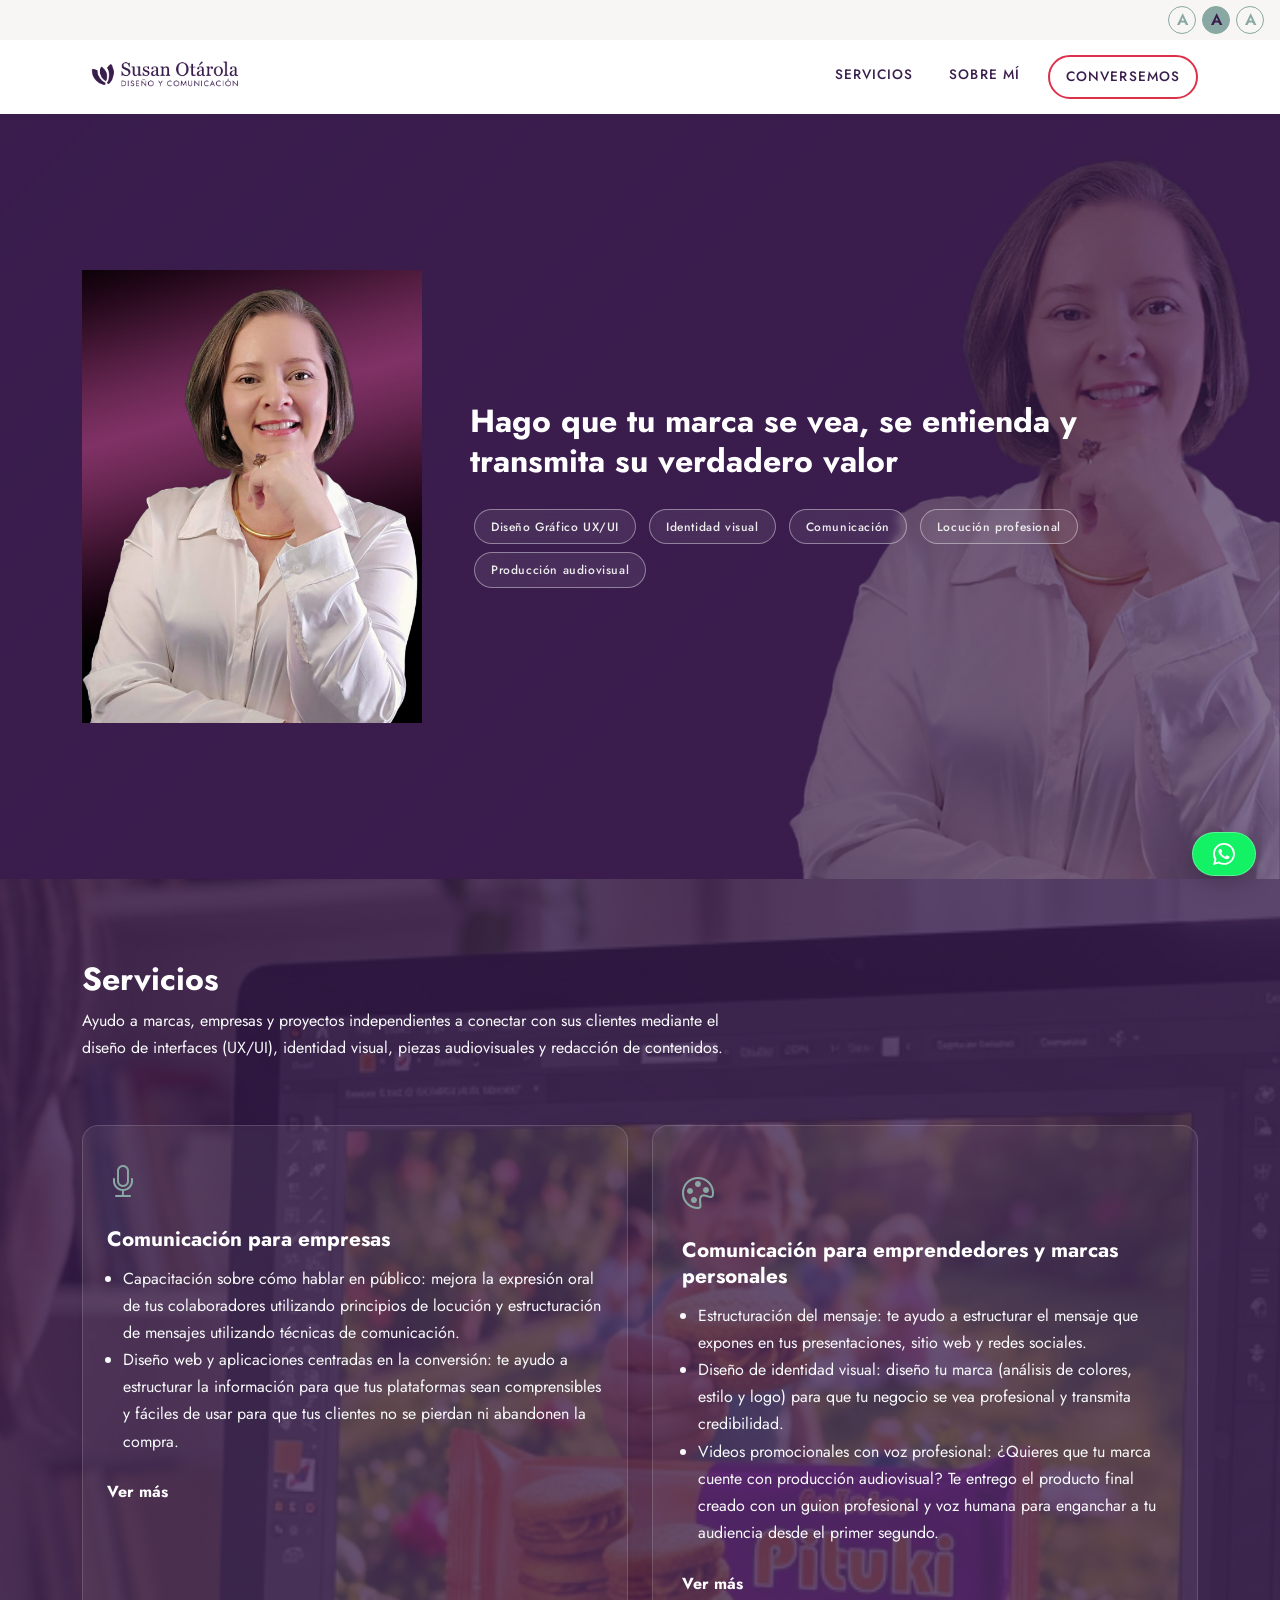
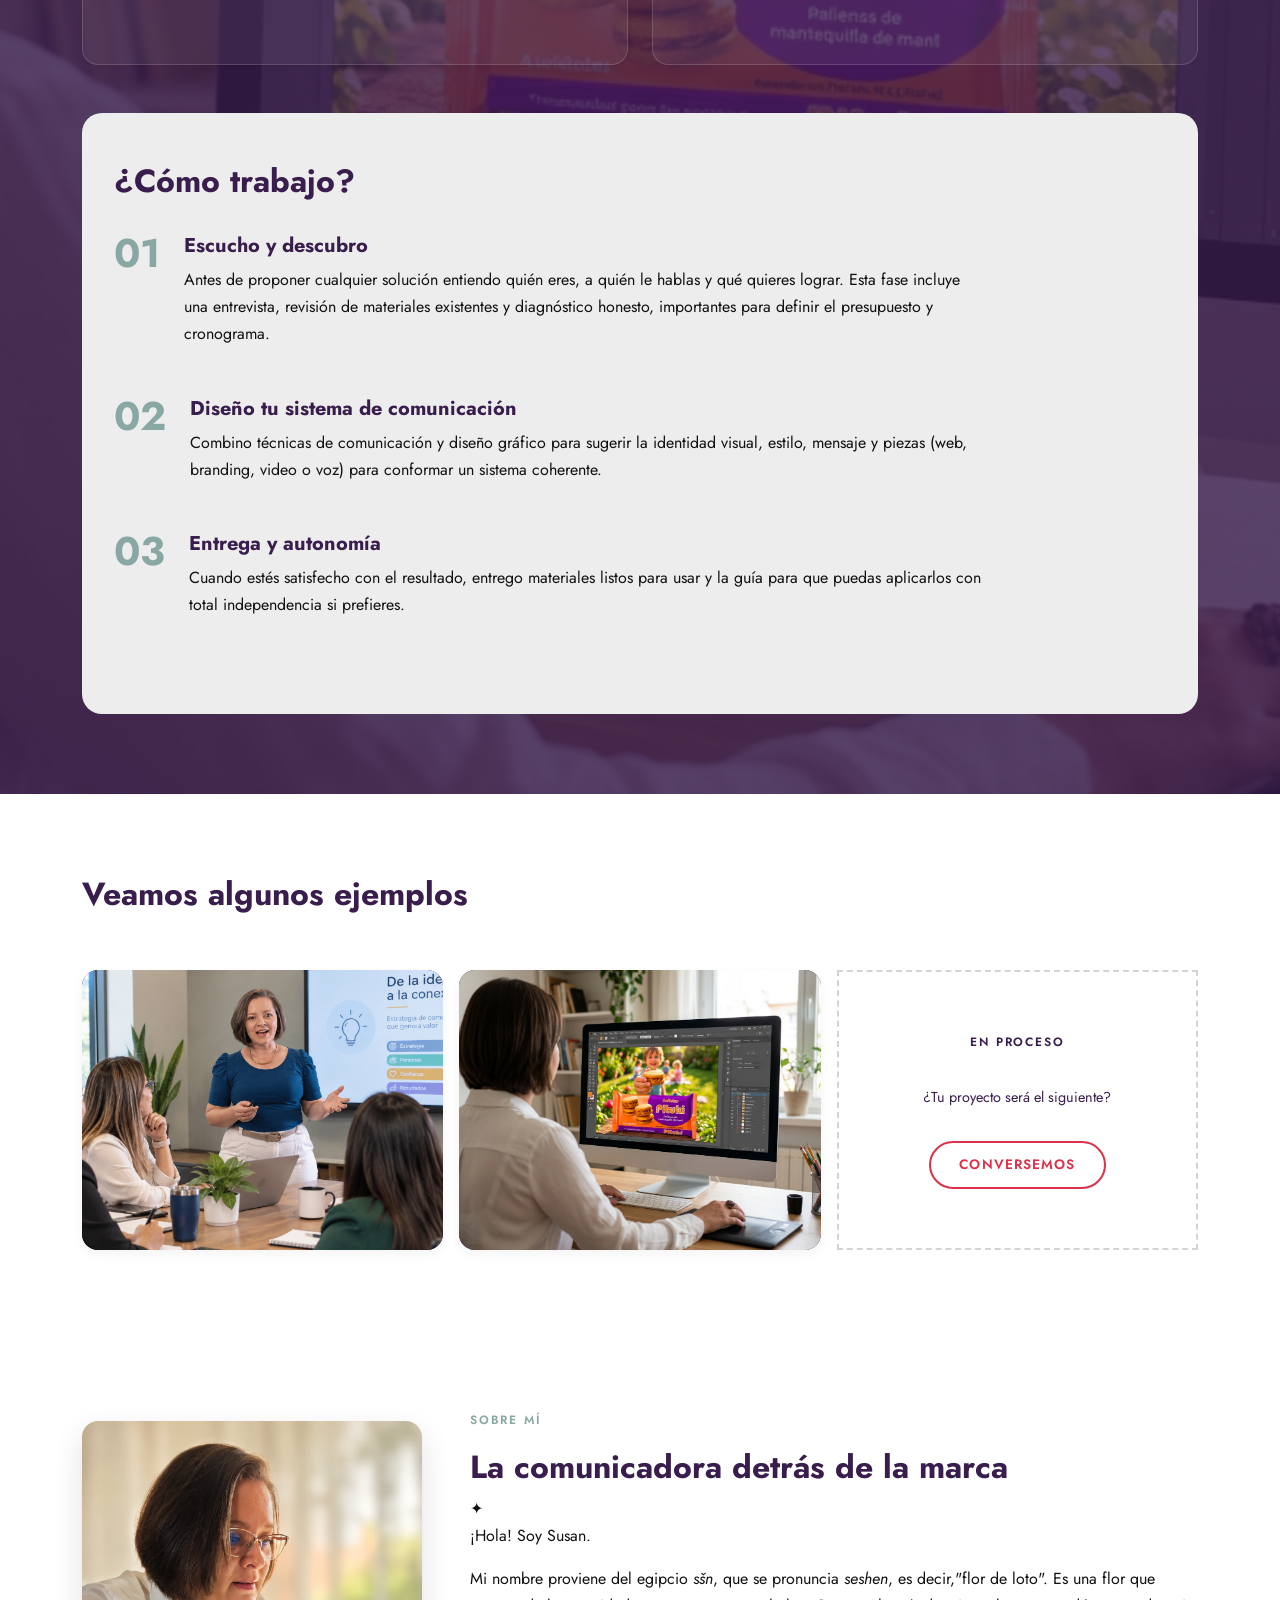
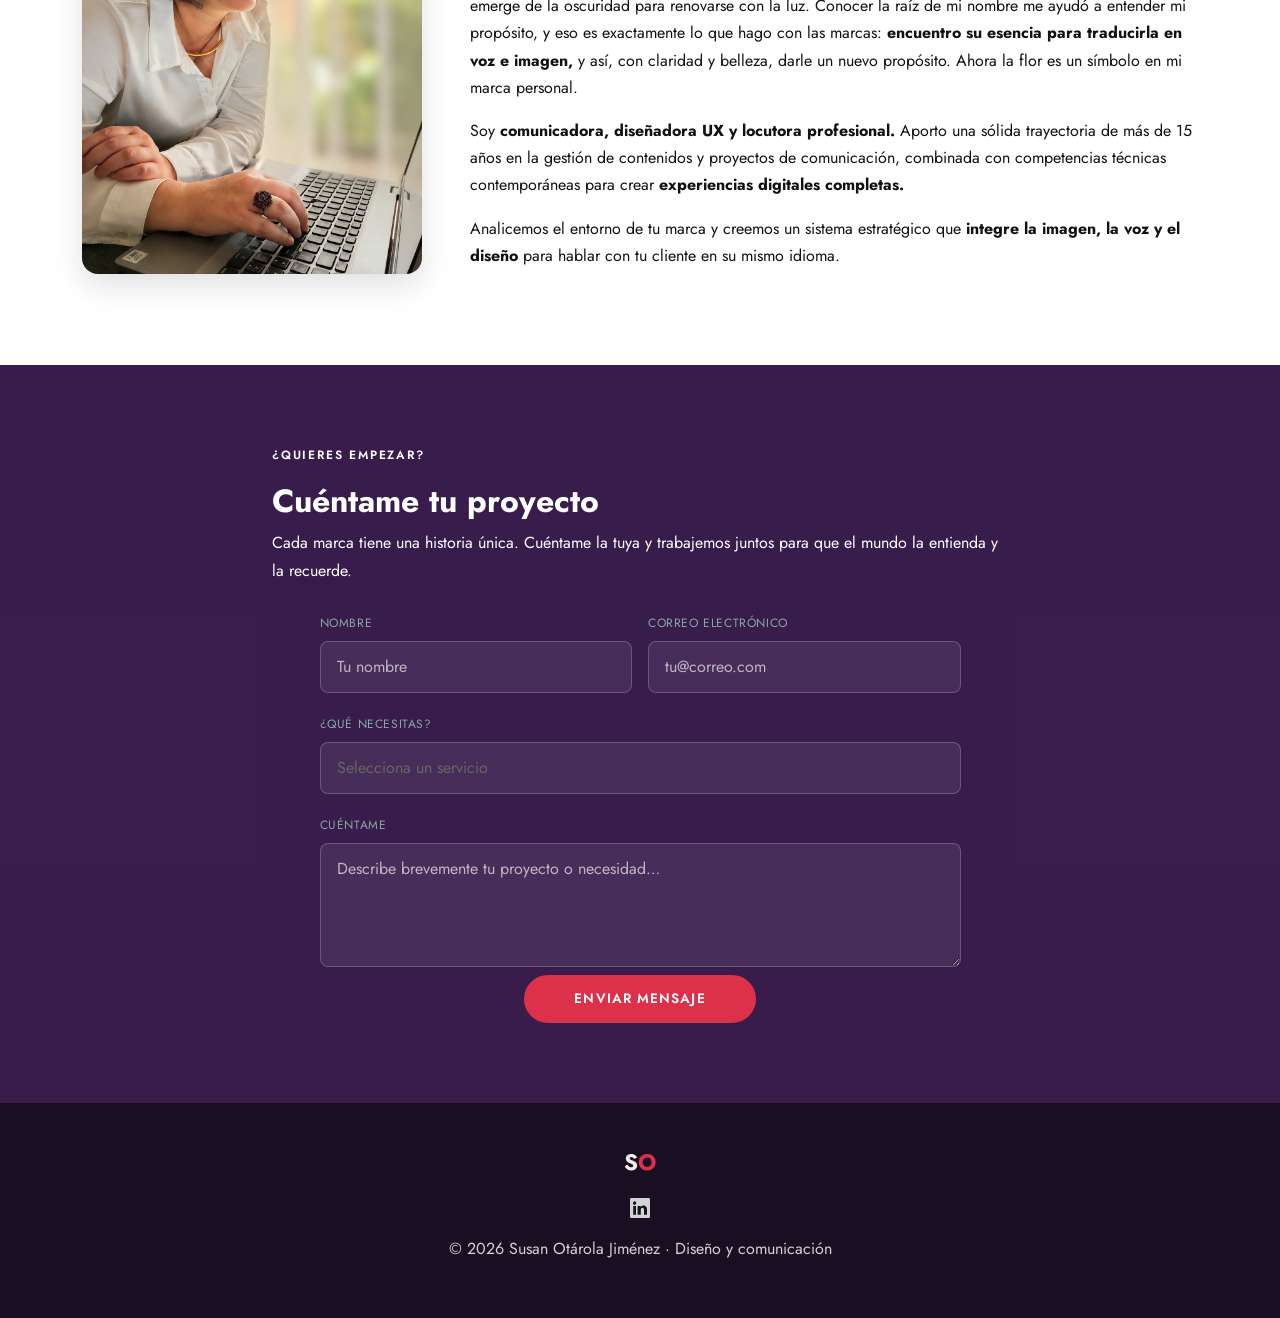
==== commit 54b5ff02: "Update index.html" ====
--- a/index.html
+++ b/index.html
@@ -142,6 +142,8 @@
                 ni abandonen la compra.
               </li>
             </ul>
+            <br> <h6 style="color: #ffffff !important;"> Ver más </h6><br>
+           
           </div>
         </a>
         </div>
@@ -161,6 +163,8 @@
                 con un guion profesional y voz humana para enganchar a tu audiencia desde el primer segundo.
               </li>
             </ul>
+            <br> <h6 style="color: #ffffff !important;"> Ver más </h6><br>
+           
           </div>
           </a>
         </div>
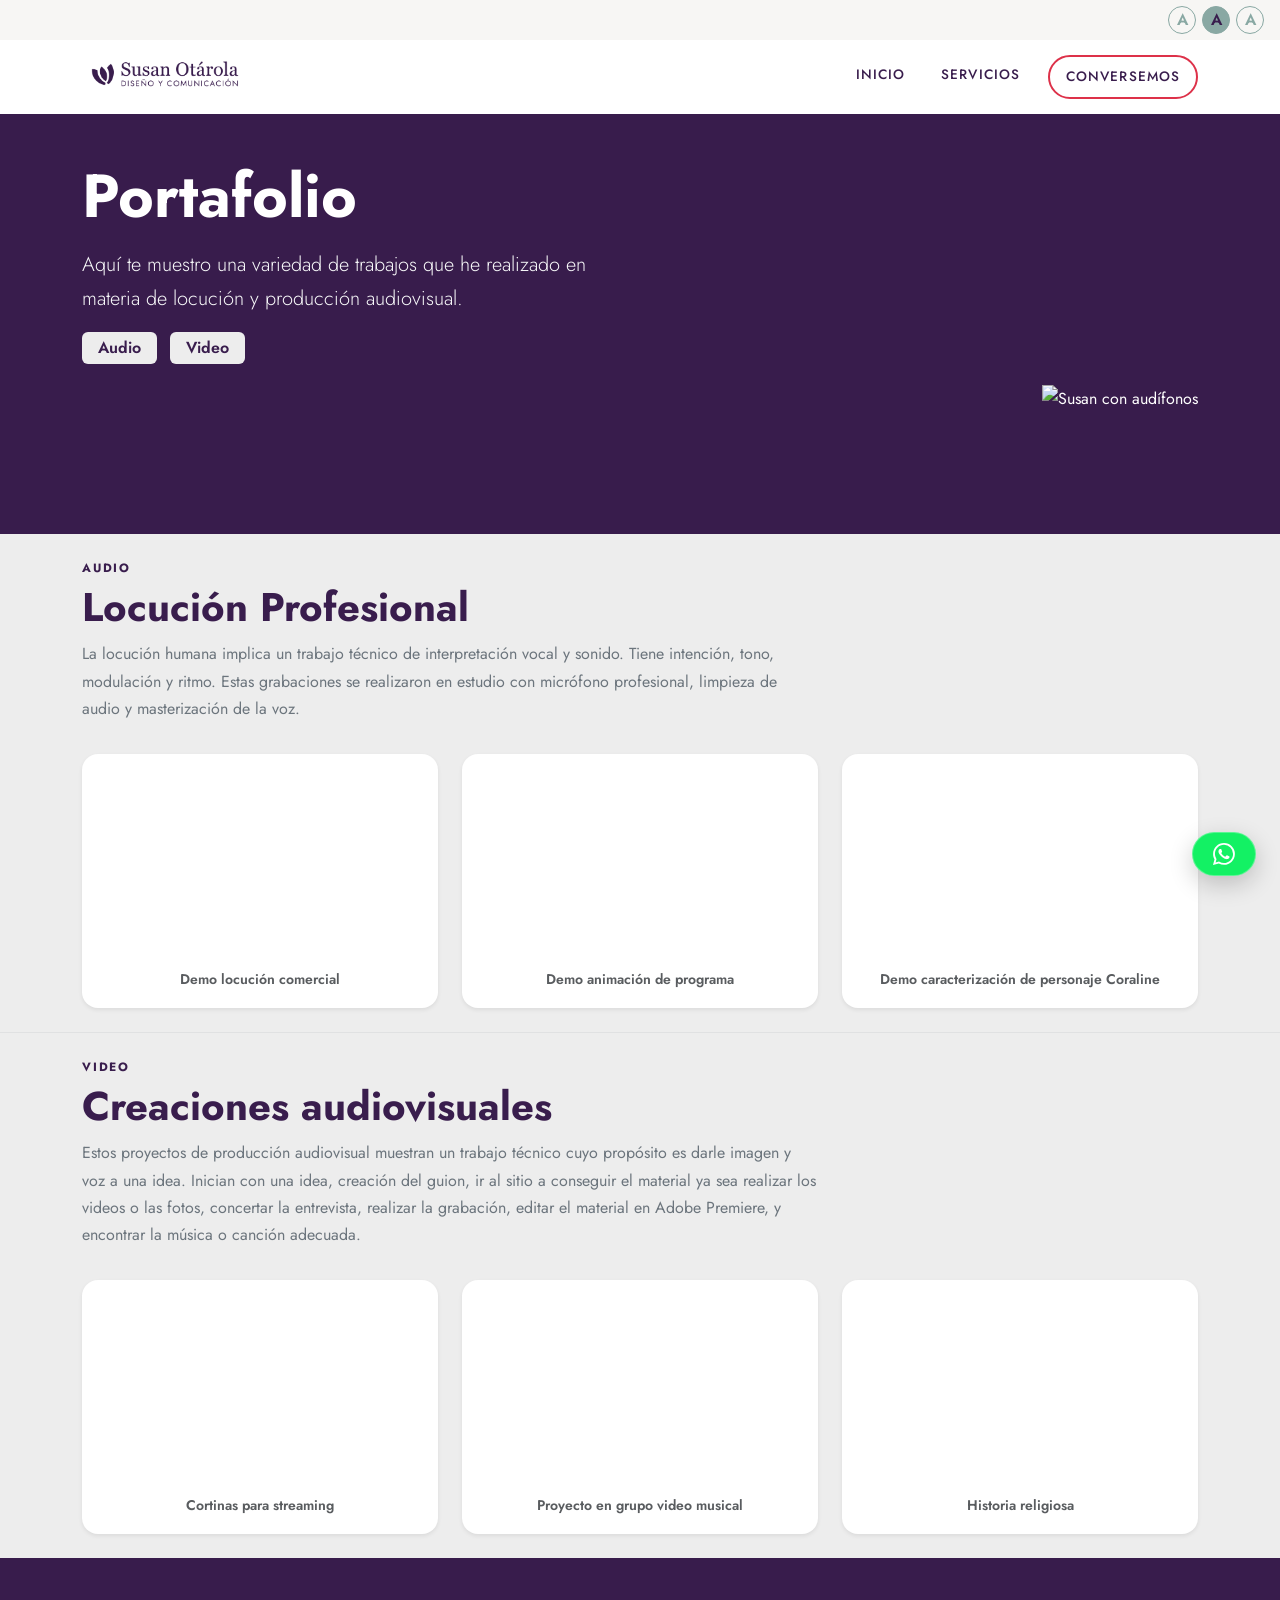
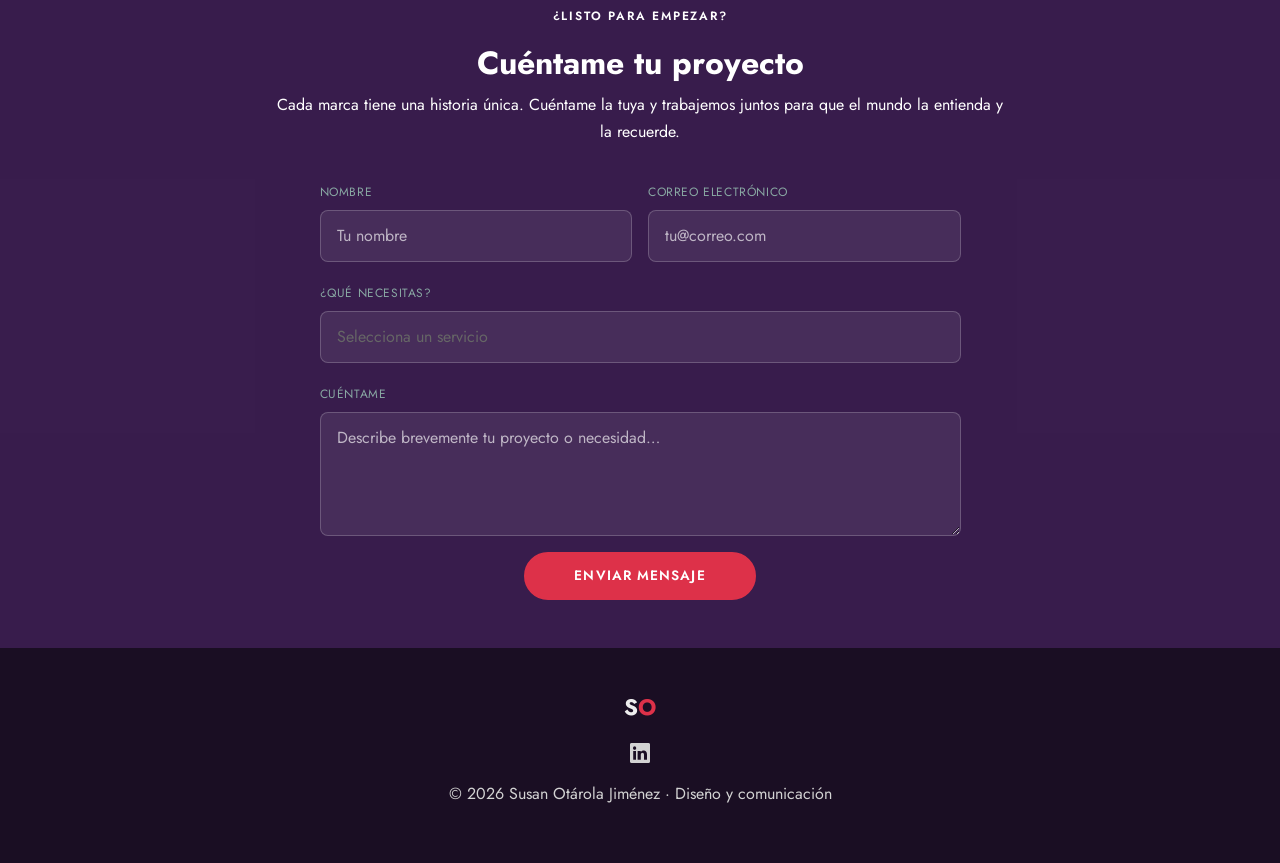
==== commit 1a3989a4: "Update index.html" ====
--- a/index.html
+++ b/index.html
@@ -4,24 +4,20 @@
 <head>
   <meta charset="UTF-8" />
   <meta name="viewport" content="width=device-width, initial-scale=1.0" />
-  <title>Susan Otárola — Diseño gráfico UX/UI · Identidad visual · Locución profesional</title>
-  <meta name="description" content="Traduzco lo que ya eres. Ayudo a organizaciones y marcas personales a transmitir su valor mediante técnicas de comunicación, diseño y locución profesional. 
-    para que sean entendidas y recordadas." />
-
-  <!-- Google Fonts (Solo Jost en todos sus pesos) -->
+  <title>Portafolio — Susan Otárola</title>
+  <meta name="description" content="Portafolio de locución profesional y producción audiovisual." />
+
+  <!-- Google Fonts -->
   <link rel="preconnect" href="https://fonts.googleapis.com" />
   <link rel="preconnect" href="https://fonts.gstatic.com" crossorigin />
-  <link
-    href="https://fonts.googleapis.com/css2?family=Jost:ital,wght@0,300;0,400;0,500;0,600;0,700;1,300;1,400;1,600;1,700&display=swap"
-    rel="stylesheet" />
+  <link href="https://fonts.googleapis.com/css2?family=Jost:ital,wght@0,300;0,400;0,500;0,600;0,700;1,300;1,400;1,600;1,700&display=swap" rel="stylesheet" />
 
   <!-- Bootstrap 5 CSS -->
   <link href="https://cdn.jsdelivr.net/npm/bootstrap@5.3.3/dist/css/bootstrap.min.css" rel="stylesheet" />
-
   <!-- Bootstrap Icons -->
   <link href="https://cdn.jsdelivr.net/npm/bootstrap-icons@1.11.3/font/bootstrap-icons.css" rel="stylesheet" />
 
-  <!-- Tu CSS personalizado (¡siempre DESPUÉS de Bootstrap!) -->
+  <!-- CSS personalizado -->
   <link rel="stylesheet" href="style.css" />
 </head>
 
@@ -30,7 +26,6 @@
   <!-- =============================================
        NAVBAR
   ============================================= -->
-  <!-- Fila nueva, independiente, al inicio de todo -->
   <div class="top-bar">
     <div class="font-size-control" aria-label="Ajustar tamaño de texto">
       <button class="font-btn" data-size="small" aria-label="Tamaño de texto pequeño">A</button>
@@ -38,12 +33,11 @@
       <button class="font-btn" data-size="large" aria-label="Tamaño de texto grande">A</button>
     </div>
   </div>
+  
   <nav id="navbar" class="navbar navbar-expand-lg">
     <div class="container">
-
-
-      <a class="navbar-brand" href="#hero">
-        <img src="./files/monograma-8.png" alt="Susan Otárola" style="height: 40px;" />
+      <a class="navbar-brand" href="index.html">
+        <img src="files/monograma-8.png" alt="Susan Otárola" style="height: 40px;" />
       </a>
 
       <button class="navbar-toggler" type="button" data-bs-toggle="collapse" data-bs-target="#navMenu"
@@ -52,8 +46,8 @@
       </button>
       <div class="collapse navbar-collapse justify-content-end" id="navMenu">
         <ul class="navbar-nav gap-1">
-          <li class="nav-item"><a class="nav-link" href="#servicios">Servicios</a></li>
-          <li class="nav-item"><a class="nav-link" href="#sobre-mi">Sobre mí</a></li>
+          <li class="nav-item"><a class="nav-link" href="index.html">Inicio</a></li>
+          <li class="nav-item"><a class="nav-link" href="index.html#servicios">Servicios</a></li>
           <li class="nav-item ms-lg-2">
             <a class="nav-link btn-so px-3 py-1" href="#contacto">Conversemos</a>
           </li>
@@ -62,292 +56,156 @@
     </div>
   </nav>
 
-
  <!-- =============================================
-     HERO — Parallax
-============================================= -->
-<section id="hero">
-  <!-- Agregamos la ruta de la imagen de fondo directamente aquí -->
-  <div class="hero-parallax-bg" id="heroBg" style="background-image: url('./files/imageHero.png');"></div>
-  <div class="hero-overlay"></div>
-
-  <div class="container hero-content">
-    <div class="row align-items-center g-5">
+       HERO — PORTAFOLIO
+  ============================================= -->
+  <section id="hero-portafolio" class="position-relative overflow-hidden pt-5" style="background-color: #391d4d; min-height: 420px;">
+    <div class="hero-overlay" style="background: #391d4d; opacity: 0.85;"></div>
+    
+    <div class="container position-relative text-white h-100" style="z-index: 3;">
+      <div class="row align-items-end g-4 h-100">
+        
+        <!-- Texto principal (con padding inferior para alinearlo visualmente) -->
+        <div class="col-lg-6 reveal pb-5">
+          <h1 class="display-4 fw-bold text-white mb-3">Portafolio</h1>
+          <p class="lead text-light">
+            Aquí te muestro una variedad de trabajos que he realizado en materia de locución y producción audiovisual.
+          </p>
+
+          <div class="sobre-mi-pillars mt-3">
+            <a href="#audio" class="badge badge-custom px-3 py-2 fs-6 text-decoration-none me-2">Audio</a>
+            <a href="#video" class="badge badge-custom px-3 py-2 fs-6 text-decoration-none">Video</a>
+          </div>
+        </div>
+
+        <!-- Foto recortada pegada a la base -->
+        <div class="col-lg-6 text-center text-lg-end reveal d-flex align-items-end justify-content-center justify-content-lg-end">
+          <img src="./files/portafolio.png" alt="Susan con audífonos" class="img-fluid hero-foto-cut"
+            fetchpriority="high" decoding="async"
+            style="max-height: 420px; width: auto; display: block; margin-bottom: 0;" />
+        </div>
+
+      </div>
+    </div>
+  </section>
+
+  <!-- =============================================
+       SECCIÓN AUDIO: LOCUCIÓN PROFESIONAL
+  ============================================= -->
+  <section id="audio" class="py-4 bg-custom-light">
+    <div class="container">
       
-       <!-- Foto (Derecha) -->
-      <div class="col-md-5 col-lg-4 reveal">
-        <div class="hero-foto">
-          <img src="./files/mi_foto.jpg" alt="Susan Otárola Jiménez" />
-        </div>
-      </div>
-      
-      <!-- Texto y Tags (Izquierda) -->
-      <div class="col-md-7 col-lg-8 reveal">
-        <h2>
-          Hago que tu marca se vea, se entienda y transmita su verdadero valor
-        </h2>
-
-        <div class="hero-pillars mt-4">
-          <span class="pillar-tag">Diseño Gráfico UX/UI</span>
-          <span class="pillar-tag">Identidad visual</span>
-          <span class="pillar-tag">Comunicación</span>
-          <span class="pillar-tag">Locución profesional</span>
-          <span class="pillar-tag">Producción audiovisual</span>
-        </div>
-      </div>
-
-     
-
-    </div>
-  </div>
-</section>
-  <!-- =============================================
-       SERVICIOS + PROCESO — Parallax strip
-  ============================================= -->
-  <section id="servicios">
-    <!-- Capa de imagen Parallax -->
-    <div class="servicios-parallax-bg" id="serviciosBg" style="background-image: url('./galleta/fotomodelo.png');">
-    </div>
-    <!-- Capa oscura de superposición (Overlay) -->
-    <div class="servicios-overlay"></div>
-
-    <div class="container servicios-content">
-
-      <!-- ENCABEZADO DE SERVICIOS -->
-      <div class="row mb-5 reveal">
-        <div class="col-lg-7">
-          <h2 class="text-white">Servicios</h2>
-          <p class="intro text-light">
-            Ayudo a marcas, empresas y proyectos independientes a conectar con sus clientes mediante el diseño de
-            interfaces (UX/UI), identidad visual, piezas audiovisuales y redacción de contenidos.
+      <!-- Encabezado -->
+      <div class="row mb-3 reveal">
+        <div class="col-lg-8">
+          <p class="tag text-uppercase fw-bold mb-1" style="color: #391d4d;">Audio</p>
+          <h2 class="display-6 fw-bold m-0" style="color: #391d4d;">Locución Profesional</h2>
+          <p class="mt-2 text-secondary">
+            La locución humana implica un trabajo técnico de interpretación vocal y sonido.
+            Tiene intención, tono, modulación y ritmo. Estas grabaciones se realizaron en estudio con micrófono profesional,
+            limpieza de audio y masterización de la voz.
           </p>
         </div>
       </div>
 
-      <!-- TARJETAS DE SERVICIOS -->
-      <div class="row g-4 justify-content-center">
-         <!-- EMPRESAS -->
-        <div class="col-md-6 col-lg-6 reveal">
-<a href="empresas.html" class="text-decoration-none">
-          <div class="servicio-card H-100 p-4 rounded-4 shadow-sm text-dark">
-            <div class="servicio-icon"><i class="bi bi-mic"></i></div>
-            <h3 class="text-white">Comunicación para empresas</h3>
-            <ul class="text-light ps-3 mb-0">
-              <li>Capacitación sobre cómo hablar en público: mejora la expresión oral de tus colaboradores
-                utilizando principios de locución y estructuración de mensajes
-                utilizando técnicas de comunicación.</li>
-              <li>Diseño web y aplicaciones centradas en la conversión:
-                te ayudo a estructurar la información para que tus plataformas sean comprensibles
-                y fáciles de usar para que tus clientes no se pierdan
-                ni abandonen la compra.
-              </li>
-            </ul>
-            <br> <h6 style="color: #ffffff !important;"> Ver más </h6><br>
-           
-          </div>
-        </a>
-        </div>
-<!-- Tarjeta 2: Emprendedores y Marcas Personales -->
-        <div class="col-md-6 col-lg-6 reveal">
-          <a href="pituki.html" class="text-decoration-none">
-          <div class="servicio-card">
-            <div class="servicio-icon"><i class="bi bi-palette"></i></div>
-            <h3 class="text-white">Comunicación para emprendedores y marcas personales</h3>
-            <ul class="text-light ps-3 mb-0">
-              <li>Estructuración del mensaje: te ayudo a estructurar el mensaje que expones en tus presentaciones, sitio
-                web y redes sociales.</li>
-              <li>Diseño de identidad visual: diseño tu marca (análisis de colores, estilo y logo) para que tu negocio
-                se vea profesional y transmita credibilidad.</li>
-              <li>Videos promocionales con voz profesional: ¿Quieres que tu marca cuente con producción
-                audiovisual? Te entrego el producto final creado
-                con un guion profesional y voz humana para enganchar a tu audiencia desde el primer segundo.
-              </li>
-            </ul>
-            <br> <h6 style="color: #ffffff !important;"> Ver más </h6><br>
-           
-          </div>
-          </a>
-        </div>
-      </div>
-
-      <!-- ---- COMO TRABAJO (fondo claro) ---- -->
-      <div class="proceso-wrap mt-5 pt-5">
-        <div class="row mb-4 reveal">
-          <div class="col-lg-10">
-            <h2 style="color:#391d4d;">¿Cómo trabajo?</h2>
-          </div>
-        </div>
-
-        <div class="row g-lg-5">
-          <div class="col-lg-10">
-
-            <div class="proceso-step reveal">
-              <div class="paso-num">01</div>
-              <div class="paso-body">
-                <h3>Escucho y descubro</h3>
-                <p>
-                  Antes de proponer cualquier solución entiendo quién eres,
-                  a quién le hablas y qué quieres lograr. Esta fase incluye una entrevista,
-                  revisión de materiales existentes y diagnóstico honesto, importantes para
-                  definir el presupuesto y cronograma.
-                </p>
-              </div>
-            </div>
-
-            <div class="proceso-step reveal">
-              <div class="paso-num">02</div>
-              <div class="paso-body">
-                <h3>Diseño tu sistema de comunicación</h3>
-                <p>
-                  Combino técnicas de comunicación y diseño gráfico
-                  para sugerir la identidad visual, estilo,
-                  mensaje y piezas (web, branding, video o voz) para conformar un sistema coherente.
-                </p>
-              </div>
-            </div>
-
-            <div class="proceso-step reveal">
-              <div class="paso-num">03</div>
-              <div class="paso-body">
-                <h3>Entrega y autonomía</h3>
-                <p>
-                  Cuando estés satisfecho con el resultado, entrego materiales listos para usar y la guía para que
-                  puedas aplicarlos con total independencia si prefieres.
-                </p>
-              </div>
-            </div>
-
-          </div>
-        </div>
-      </div>
+      <!-- Tarjetas de Video de Audio -->
+      <div class="row g-4 reveal">
+        <div class="col-md-6 col-lg-4">
+          <div class="bg-white p-3 rounded-4 shadow-sm h-100 d-flex flex-column justify-content-between">
+            <div class="ratio ratio-16x9 rounded-3 overflow-hidden mb-2">
+              <iframe src="https://www.youtube.com/embed/IZCrT4_7X_E" title="Demo locucion comercial" allowfullscreen></iframe>
+            </div>
+            <p class="text-center text-muted small fw-semibold m-0 mt-2">Demo locución comercial</p>
+          </div>
+        </div>
+
+        <div class="col-md-6 col-lg-4">
+          <div class="bg-white p-3 rounded-4 shadow-sm h-100 d-flex flex-column justify-content-between">
+            <div class="ratio ratio-16x9 rounded-3 overflow-hidden mb-2">
+              <iframe src="https://www.youtube.com/embed/USixUAvdRys" title="Demo animación de programa" allowfullscreen></iframe>
+            </div>
+            <p class="text-center text-muted small fw-semibold m-0 mt-2">Demo animación de programa</p>
+          </div>
+        </div>
+
+        <div class="col-md-6 col-lg-4">
+          <div class="bg-white p-3 rounded-4 shadow-sm h-100 d-flex flex-column justify-content-between">
+            <div class="ratio ratio-16x9 rounded-3 overflow-hidden mb-2">
+              <iframe src="https://www.youtube.com/embed/rqlFCPLk0m4" title="Demo caracterizacion de personaje Coraline" allowfullscreen></iframe>
+            </div>
+            <p class="text-center text-muted small fw-semibold m-0 mt-2">Demo caracterización de personaje Coraline</p>
+          </div>
+        </div>
+      </div>
+
     </div>
   </section>
-  <!-- =============================================
-       PORTAFOLIO
-  ============================================= -->
-  <section id="portafolio">
+
+  <!-- =============================================
+       SECCIÓN VIDEO: CREACIONES AUDIOVISUALES
+  ============================================= -->
+  <section id="video" class="py-4 bg-custom-light border-top border-secondary border-opacity-10">
     <div class="container">
-      <div class="row mb-5 reveal">
-        <div class="col-lg-7">
-          <h2 style="color:#391d4d;">Veamos algunos ejemplos </h2>
-        </div>
-      </div>
-
-      <div class="row g-3">
-
-        <!-- Card 1 -->
-        <div class="col-md-6 col-lg-4 reveal">
-          <div class="portfolio-card">
-            <img src="./files/reunion.png" alt="Identidad visual — Comaqui Restaurant" />
-            <div class="portfolio-overlay">
-              <a href="empresas.html" target="_blank" class="btn-so btn-so--light">Comunicación para empresas </a>
-            </div>
-          </div>
-        </div>
-
-        <!-- Card 2 -->
-
-        <div class="col-md-6 col-lg-4 reveal">
-          <div class="portfolio-card">
-            <img src="./files/fotomodelo.png" alt="Pituki — Empaque y branding" />
-            <div class="portfolio-overlay">
-              <a href="pituki.html" target="_blank" class="btn-so btn-so--light">Comunicación para marca
-                emprendedora</a>
-            </div>
-          </div>
-        </div>
-
-
-
-        <!-- Card 6 — Placeholder -->
-        <div class="col-md-6 col-lg-4 reveal d-flex align-items-stretch">
-          <div class="w-100 d-flex flex-column align-items-center justify-content-center text-center p-4"
-            style="border: 2px dashed var(--gray-mid); min-height: 240px;">
-            <p class="tag mb-2" style="color: #391d4d !important; font-weight: 600;">En proceso
-            </p>
-            <p style="color:#391d4d; font-size:0.9rem;">
-              <br />¿Tu proyecto será el siguiente?
-            </p>
-            <a href="#contacto" class="btn-so mt-3">Conversemos</a>
-          </div>
-        </div>
-
-      </div>
+
+      <!-- Encabezado -->
+      <div class="row mb-3 reveal">
+        <div class="col-lg-8">
+          <p class="tag text-uppercase fw-bold mb-1" style="color: #391d4d;">Video</p>
+          <h2 class="display-6 fw-bold m-0" style="color: #391d4d;">Creaciones audiovisuales</h2>
+          <p class="mt-2 text-secondary">
+            Estos proyectos de producción audiovisual muestran un trabajo técnico cuyo propósito es darle imagen y voz a una idea. 
+            Inician con una idea, creación del guion, ir al sitio a conseguir el material ya sea realizar los videos o las fotos,
+            concertar la entrevista, realizar la grabación, editar el material en Adobe Premiere, y encontrar la música o canción adecuada.
+          </p>
+        </div>
+      </div>
+
+      <!-- Tarjetas de Video -->
+      <div class="row g-4 reveal">
+        <div class="col-md-6 col-lg-4">
+          <div class="bg-white p-3 rounded-4 shadow-sm h-100 d-flex flex-column justify-content-between">
+            <div class="ratio ratio-16x9 rounded-3 overflow-hidden mb-2">
+              <iframe src="https://www.youtube.com/embed/Yy3GN51aMWE" title="Video cortina despedida de programa streaming" allowfullscreen></iframe>
+            </div>
+            <p class="text-center text-muted small fw-semibold m-0 mt-2">Cortinas para streaming</p>
+          </div>
+        </div>
+
+        <div class="col-md-6 col-lg-4">
+          <div class="bg-white p-3 rounded-4 shadow-sm h-100 d-flex flex-column justify-content-between">
+            <div class="ratio ratio-16x9 rounded-3 overflow-hidden mb-2">
+              <iframe src="https://www.youtube.com/embed/4-03gpFXwDg" title="Video proyecto musical" allowfullscreen></iframe>
+            </div>
+            <p class="text-center text-muted small fw-semibold m-0 mt-2">Proyecto en grupo video musical</p>
+          </div>
+        </div>
+
+        <div class="col-md-6 col-lg-4">
+          <div class="bg-white p-3 rounded-4 shadow-sm h-100 d-flex flex-column justify-content-between">
+            <div class="ratio ratio-16x9 rounded-3 overflow-hidden mb-2">
+              <iframe src="https://www.youtube.com/embed/YuXYtJLsx6g" title="Video de Historia religiosa" allowfullscreen></iframe>
+            </div>
+            <p class="text-center text-muted small fw-semibold m-0 mt-2">Historia religiosa</p>
+          </div>
+        </div>
+      </div>
+
     </div>
   </section>
 
-
-
-  <!-- =============================================
-       SOBRE MÍ
-  ============================================= -->
-  <section id="sobre-mi">
-    <div class="container">
-      <div class="row align-items-center g-5">
-
-        <!-- Foto -->
-        <div class="col-md-5 col-lg-4 reveal">
-          <div class="sobre-mi-foto">
-            <!--
-              REEMPLAZA este src con tu foto real.
-              Ejemplo: src="img/susan-otarola.jpg"
-            -->
-            <img src="./files/sobremi.png" alt="Susan Otárola Jiménez — Comunicadora estratégica" />
-          </div>
-        </div>
-
-        <!-- Texto -->
-        <div class="col-md-7 col-lg-8 sobre-mi-texto reveal">
-          <p class="tag">Sobre mí</p>
-          <h2 style="color:#391d4d;">La comunicadora detrás de la marca</h2>
-
-          <div class="lotus-divider"><span>✦</span></div>
-
-          <p>
-            ¡Hola! Soy Susan. </p>
-          <p>Mi nombre proviene del egipcio 
-            <em>sšn</em>, que se pronuncia
-            <em>seshen</em>, es decir,"flor de loto". Es una flor que emerge de la oscuridad para
-             renovarse con la luz. Conocer la raíz de mi nombre me ayudó a entender mi propósito,
-              y eso es exactamente lo que hago con las marcas: <strong>encuentro su esencia
-              para
-              traducirla en voz e imagen,</strong>
-            y así, con claridad y belleza, darle un nuevo
-            propósito. Ahora la flor es un símbolo en mi marca personal.</p>
-                      </p>
-                      <p>
-            Soy
-            <strong> comunicadora, diseñadora UX y locutora profesional. </strong>
-            Aporto una sólida trayectoria de más de 15 años en la gestión de contenidos y
-            proyectos de comunicación, combinada con competencias técnicas contemporáneas 
-            para crear <strong>
-              experiencias digitales completas.</strong>
-          </p>
-          <p> Analicemos el entorno de tu marca y creemos un
-            sistema estratégico que
-            <strong>integre la imagen, la voz y el diseño </strong>
-            para
-            hablar con tu cliente en su mismo idioma.
-          </p>
-        </div>
-
-      </div>
-    </div>
-  </section>
-
- <!-- =============================================
+  <!-- =============================================
        CONTACTO — Parallax CTA
   ============================================= -->
-  <section id="contacto">
+  <section id="contacto" class="py-5">
     <div class="contacto-parallax-bg" id="contactoBg"></div>
     <div class="contacto-overlay"></div>
 
     <div class="container contacto-content">
       <div class="row justify-content-center">
-        <div class="col-lg-8 reveal">
-          <p class="tag">¿Quieres empezar?</p>
-          <h2>Cuéntame tu proyecto</h2>
-          <p>
+        <div class="col-lg-8 reveal text-center">
+          <p class="tag" style="color: #ffffff !important;">¿Listo para empezar?</p>
+          <h2 style="color: #ffffff !important;">Cuéntame tu proyecto</h2>
+          <p style="color: #ffffff !important;">
             Cada marca tiene una historia única. Cuéntame la tuya y
             trabajemos juntos para que el mundo la entienda y la recuerde.
           </p>
@@ -355,14 +213,13 @@
       </div>
 
       <!-- Formulario -->
-      <div class="row justify-content-center mt-2">
+      <div class="row justify-content-center mt-3">
         <div class="col-lg-7 reveal">
           <form class="form-so" action="https://formspree.io/f/meeblqqq" method="POST">
             <input type="hidden" name="_subject" value="Nuevo contacto desde tu web" />
             <input type="hidden" name="_next" value="https://susanotarola.github.io/miweb/#gracias" />
 
             <div class="row g-3">
-
               <div class="col-sm-6">
                 <label class="form-label" for="nombre">Nombre</label>
                 <input type="text" class="form-control" id="nombre" name="nombre" placeholder="Tu nombre" required />
@@ -380,7 +237,7 @@
                   <option>Diseño Gráfico UX/UI</option>
                   <option>Diseño de Identidad Visual</option>
                   <option>Locución / Voz Profesional</option>
-                  <option>Varios </option>
+                  <option>Varios</option>
                   <option>No sé por dónde empezar</option>
                 </select>
               </div>
@@ -391,33 +248,24 @@
                   placeholder="Describe brevemente tu proyecto o necesidad…" required></textarea>
               </div>
 
-              <div class="col-12 text-center mt-2">
+              <div class="col-12 text-center mt-3">
                 <button type="submit" class="btn-so btn-so--filled px-5">
                   Enviar mensaje
                 </button>
               </div>
-
             </div>
           </form>
-
-        </div>
-      </div>
-
-      <!-- =============================================
-           Botón de WhatsApp (Líneas y letras en blanco)
-      ============================================= -->
-       <a href="https://api.whatsapp.com/send?phone=50685584059" 
-           target="_blank" 
-           rel="noopener noreferrer" 
-           class="whatsapp-float">
-          <svg xmlns="http://www.w3.org/2000/svg" width="22" height="22" fill="white" viewBox="0 0 16 16">
-            <path d="M13.601 2.326A7.854 7.854 0 0 0 7.994 0C3.627 0 .068 3.558.064 7.926c0 1.399.366 2.76 1.057 3.965L0 16l4.204-1.102a7.933 7.933 0 0 0 3.79.965h.004c4.368 0 7.926-3.558 7.93-7.93A7.898 7.898 0 0 0 13.6 2.326zM7.994 14.521a6.573 6.573 0 0 1-3.356-.92l-.24-.144-2.494.654.666-2.433-.156-.251a6.56 6.56 0 0 1-1.007-3.505c0-3.626 2.957-6.584 6.591-6.584a6.56 6.56 0 0 1 4.66 1.931 6.557 6.557 0 0 1 1.928 4.66c-.004 3.639-2.961 6.592-6.592 6.592zm3.615-4.934c-.197-.099-1.17-.578-1.353-.646-.182-.068-.315-.099-.445.099-.133.197-.513.646-.629.776-.117.133-.232.148-.43.05-.197-.099-.834-.308-1.587-.979-.586-.523-.982-1.17-1.097-1.368-.116-.197-.012-.304.086-.402.088-.088.197-.232.296-.348.1-.116.133-.197.197-.33.066-.133.033-.248-.016-.347-.05-.099-.445-1.077-.61-1.47-.16-.386-.324-.334-.445-.34-.116-.006-.248-.007-.38-.007a.728.728 0 0 0-.529.247c-.182.198-.691.676-.691 1.648 0 .973.708 1.913.807 2.046.099.133 1.393 2.128 3.375 2.982.471.203.839.324 1.126.416.474.152.905.131 1.246.08.38-.058 1.17-.478 1.338-.94.168-.463.168-.86.118-.94-.05-.08-.182-.132-.379-.231z"/>
-          </svg>
-                  </a>
+        </div>
+      </div>
+
+      <!-- Botón de WhatsApp -->
+      <a href="https://api.whatsapp.com/send?phone=50685584059" target="_blank" rel="noopener noreferrer" class="whatsapp-float">
+        <svg xmlns="http://www.w3.org/2000/svg" width="22" height="22" fill="white" viewBox="0 0 16 16">
+          <path d="M13.601 2.326A7.854 7.854 0 0 0 7.994 0C3.627 0 .068 3.558.064 7.926c0 1.399.366 2.76 1.057 3.965L0 16l4.204-1.102a7.933 7.933 0 0 0 3.79.965h.004c4.368 0 7.926-3.558 7.93-7.93A7.898 7.898 0 0 0 13.6 2.326zM7.994 14.521a6.573 6.573 0 0 1-3.356-.92l-.24-.144-2.494.654.666-2.433-.156-.251a6.56 6.56 0 0 1-1.007-3.505c0-3.626 2.957-6.584 6.591-6.584a6.56 6.56 0 0 1 4.66 1.931 6.557 6.557 0 0 1 1.928 4.66c-.004 3.639-2.961 6.592-6.592 6.592zm3.615-4.934c-.197-.099-1.17-.578-1.353-.646-.182-.068-.315-.099-.445.099-.133.197-.513.646-.629.776-.117.133-.232.148-.43.05-.197-.099-.834-.308-1.587-.979-.586-.523-.982-1.17-1.097-1.368-.116-.197-.012-.304.086-.402.088-.088.197-.232.296-.348.1-.116.133-.197.197-.33.066-.133.033-.248-.016-.347-.05-.099-.445-1.077-.61-1.47-.16-.386-.324-.334-.445-.34-.116-.006-.248-.007-.38-.007a.728.728 0 0 0-.529.247c-.182.198-.691.676-.691 1.648 0 .973.708 1.913.807 2.046.099.133 1.393 2.128 3.375 2.982.471.203.839.324 1.126.416.474.152.905.131 1.246.08.38-.058 1.17-.478 1.338-.94.168-.463.168-.86.118-.94-.05-.08-.182-.132-.379-.231z" />
+        </svg>
+      </a>
     </div>
   </section>
-
-
 
   <!-- =============================================
        FOOTER
@@ -429,8 +277,6 @@
         <a href="https://www.linkedin.com/in/susanotarola" target="_blank" rel="noopener" aria-label="LinkedIn">
           <i class="bi bi-linkedin"></i>
         </a>
-
-
       </div>
       <p class="footer-copy">
         © 2026 Susan Otárola Jiménez · Diseño y comunicación
@@ -438,40 +284,19 @@
     </div>
   </footer>
 
-
   <!-- =============================================
        SCRIPTS
   ============================================= -->
-  <!-- Bootstrap 5 JS -->
   <script src="https://cdn.jsdelivr.net/npm/bootstrap@5.3.3/dist/js/bootstrap.bundle.min.js"></script>
 
   <script>
-    /* ---- Navbar: se vuelve sólida al hacer scroll ---- */
+    /* Navbar sólida con scroll */
     const navbar = document.getElementById('navbar');
     window.addEventListener('scroll', () => {
       navbar.classList.toggle('scrolled', window.scrollY > 60);
     });
 
-    /* ---- Parallax suave en capas de fondo ---- */
-    const heroBg = document.getElementById('heroBg');
-    const serviciosBg = document.getElementById('serviciosBg');
-    const contactoBg = document.getElementById('contactoBg');
-
-    function applyParallax(el, factor) {
-      if (!el) return;
-      const rect = el.parentElement.getBoundingClientRect();
-      const center = rect.top + rect.height / 2;
-      const offset = (window.innerHeight / 2 - center) * factor;
-      el.style.transform = `translateY(${offset}px)`;
-    }
-
-    window.addEventListener('scroll', () => {
-      applyParallax(heroBg, 0.35);
-      applyParallax(serviciosBg, 0.25);
-      applyParallax(contactoBg, 0.25);
-    }, { passive: true });
-
-    /* ---- Scroll reveal ---- */
+    /* Scroll reveal */
     const reveals = document.querySelectorAll('.reveal');
     const observer = new IntersectionObserver((entries) => {
       entries.forEach(e => {
@@ -484,23 +309,7 @@
 
     reveals.forEach(el => observer.observe(el));
 
-    /* ---- Active nav link al hacer scroll ---- */
-    const sections = document.querySelectorAll('section[id]');
-    const navLinks = document.querySelectorAll('.navbar-nav .nav-link');
-
-    window.addEventListener('scroll', () => {
-      let current = '';
-      sections.forEach(sec => {
-        if (window.scrollY >= sec.offsetTop - 120) current = sec.id;
-      });
-      navLinks.forEach(link => {
-        link.classList.remove('active');
-        if (link.getAttribute('href') === `#${current}`) link.classList.add('active');
-      });
-    }, { passive: true });
-  </script>
-
-  <script>
+    /* Control de tamaño de texto */
     const fontButtons = document.querySelectorAll('.font-btn');
     const html = document.documentElement;
 
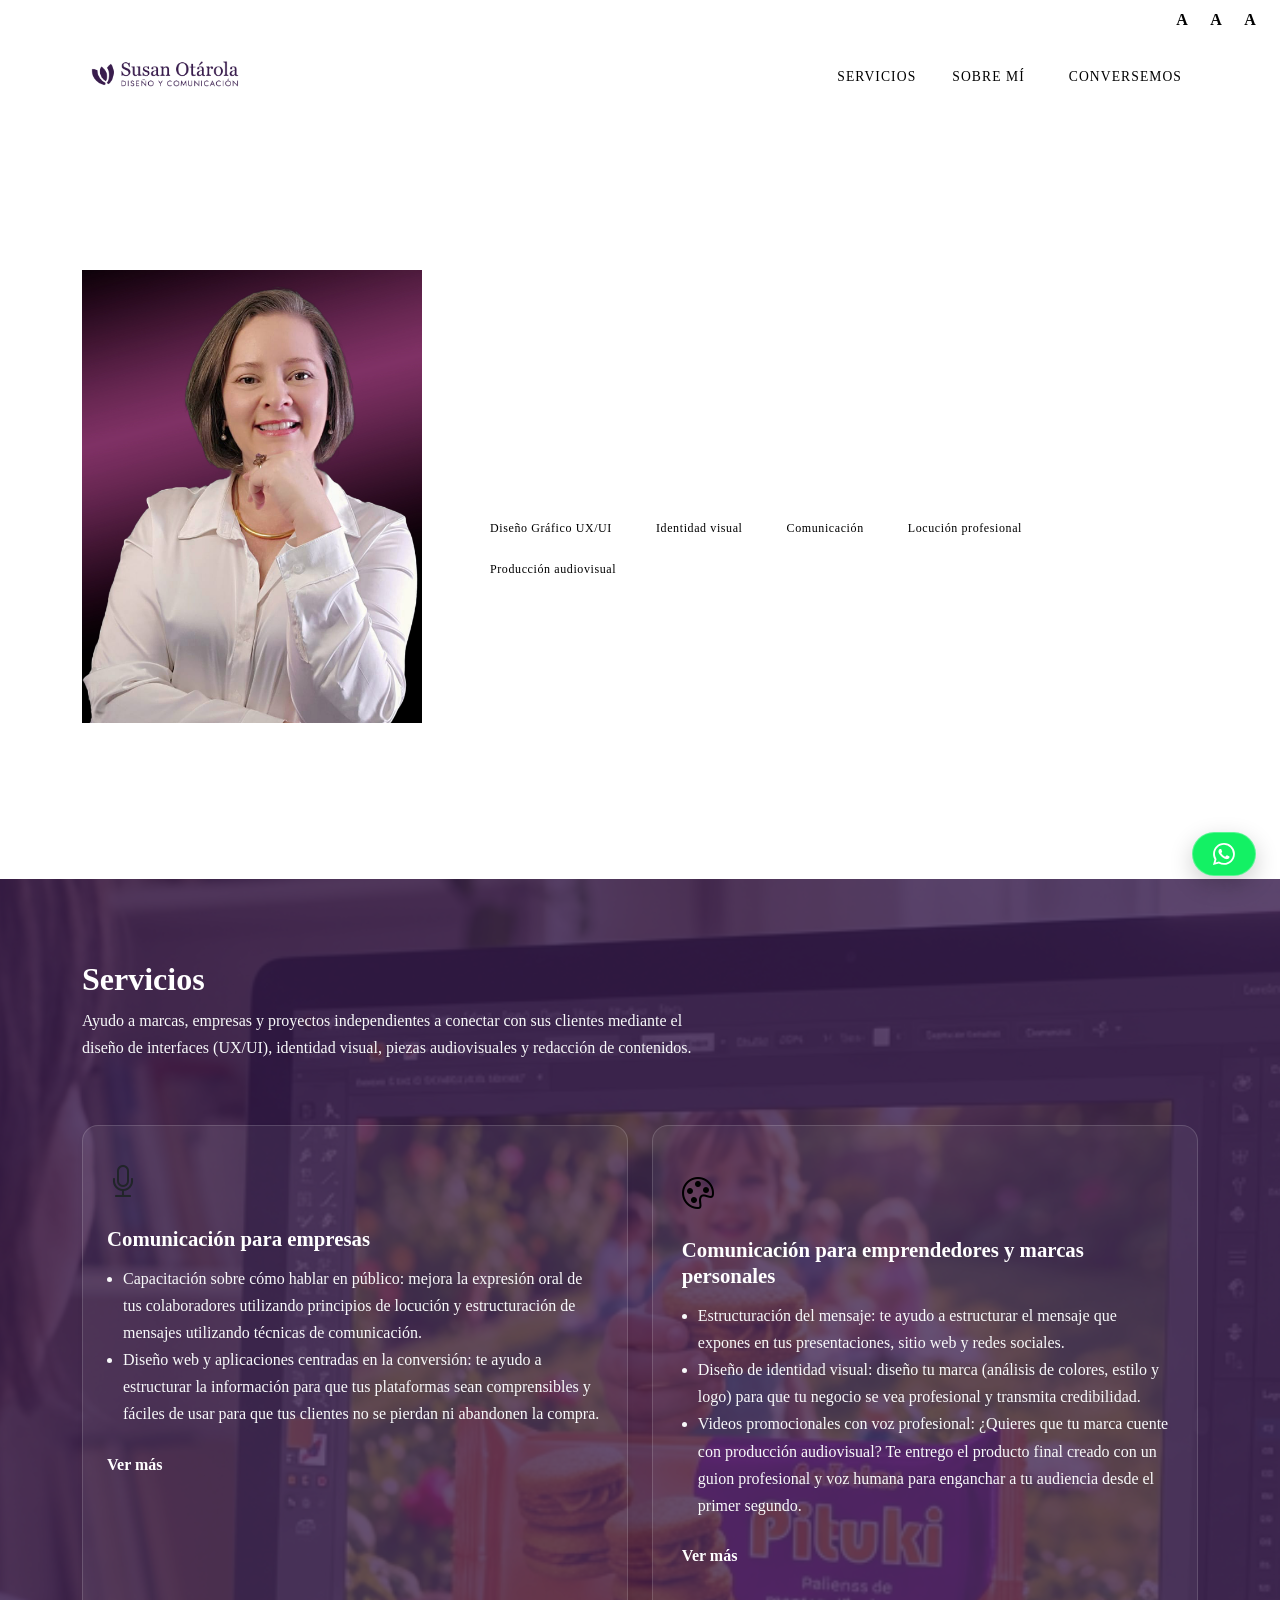
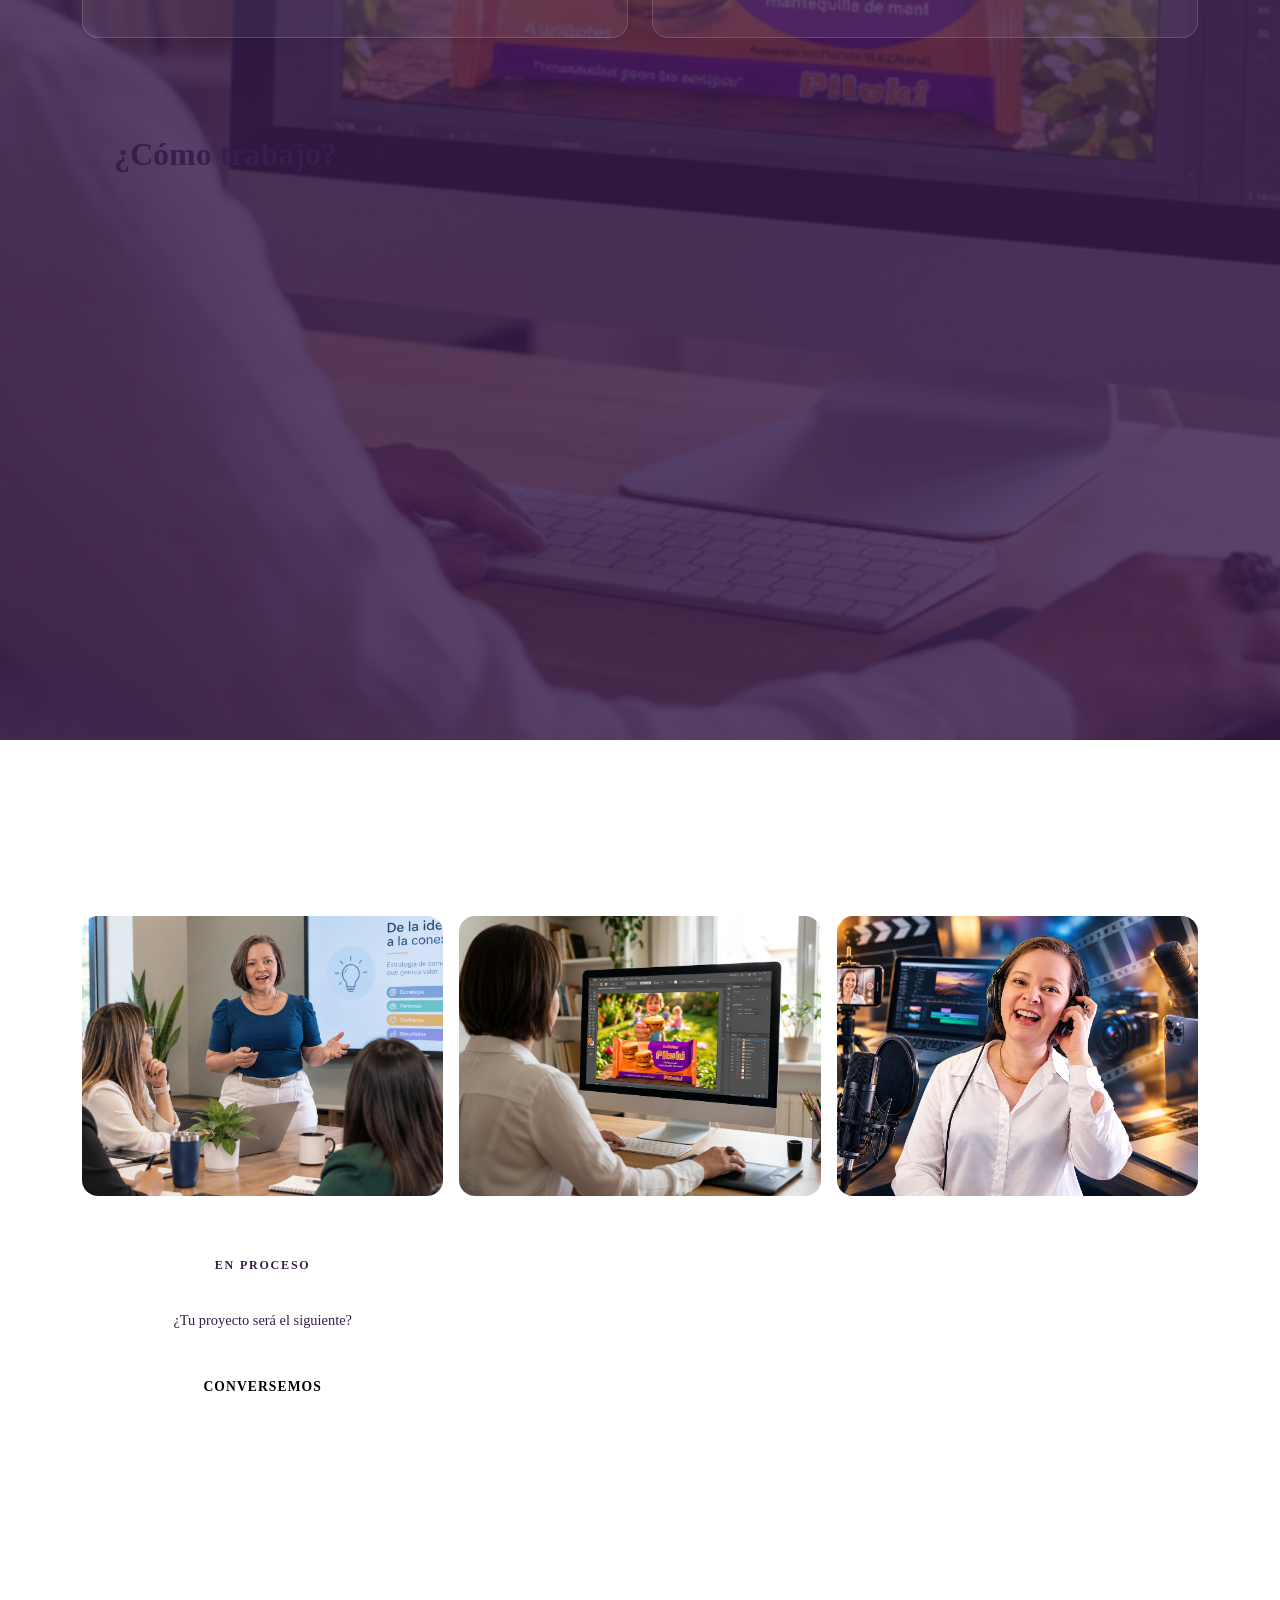
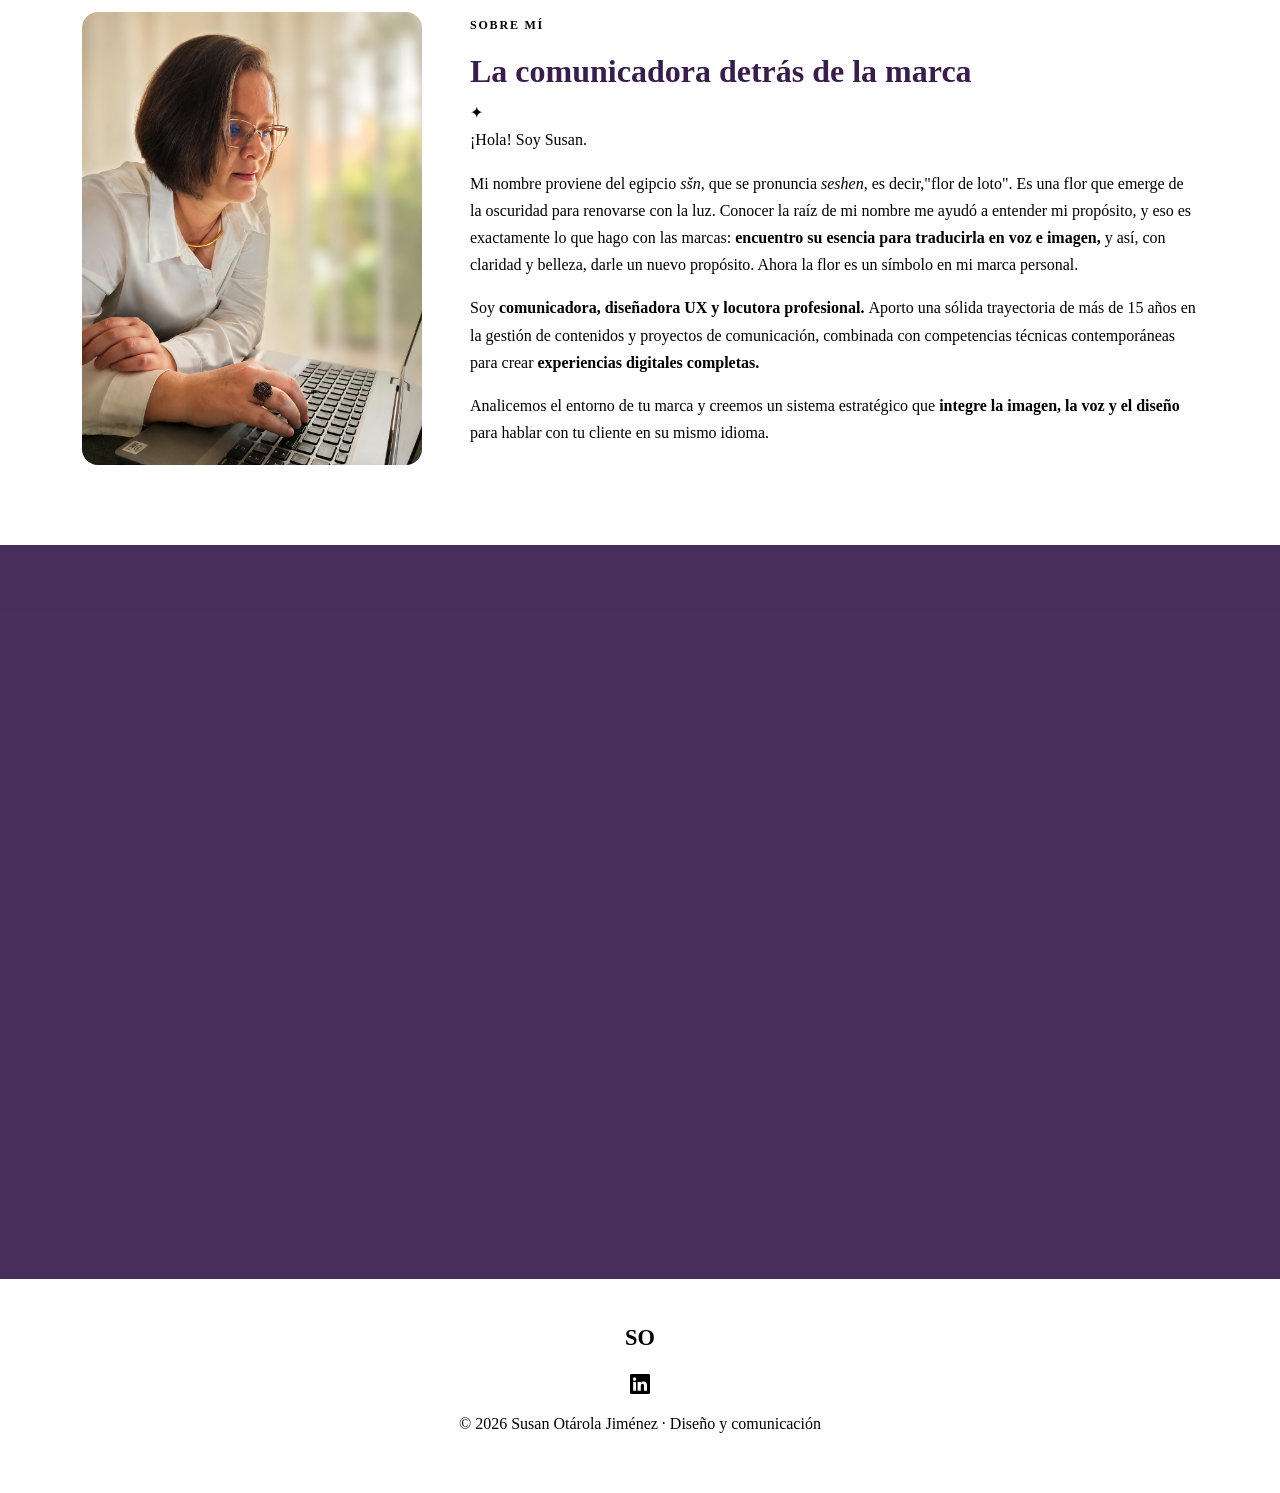
==== commit 49bdc580: "Update index.html" ====
--- a/index.html
+++ b/index.html
@@ -4,20 +4,24 @@
 <head>
   <meta charset="UTF-8" />
   <meta name="viewport" content="width=device-width, initial-scale=1.0" />
-  <title>Portafolio — Susan Otárola</title>
-  <meta name="description" content="Portafolio de locución profesional y producción audiovisual." />
-
-  <!-- Google Fonts -->
+  <title>Susan Otárola — Diseño gráfico UX/UI · Identidad visual · Locución profesional</title>
+  <meta name="description" content="Traduzco lo que ya eres. Ayudo a organizaciones y marcas personales a transmitir su valor mediante técnicas de comunicación, diseño y locución profesional. 
+    para que sean entendidas y recordadas." />
+
+  <!-- Google Fonts (Solo Jost en todos sus pesos) -->
   <link rel="preconnect" href="https://fonts.googleapis.com" />
   <link rel="preconnect" href="https://fonts.gstatic.com" crossorigin />
-  <link href="https://fonts.googleapis.com/css2?family=Jost:ital,wght@0,300;0,400;0,500;0,600;0,700;1,300;1,400;1,600;1,700&display=swap" rel="stylesheet" />
+  <link
+    href="https://fonts.googleapis.com/css2?family=Jost:ital,wght@0,300;0,400;0,500;0,600;0,700;1,300;1,400;1,600;1,700&display=swap"
+    rel="stylesheet" />
 
   <!-- Bootstrap 5 CSS -->
   <link href="https://cdn.jsdelivr.net/npm/bootstrap@5.3.3/dist/css/bootstrap.min.css" rel="stylesheet" />
+
   <!-- Bootstrap Icons -->
   <link href="https://cdn.jsdelivr.net/npm/bootstrap-icons@1.11.3/font/bootstrap-icons.css" rel="stylesheet" />
 
-  <!-- CSS personalizado -->
+  <!-- Tu CSS personalizado (¡siempre DESPUÉS de Bootstrap!) -->
   <link rel="stylesheet" href="style.css" />
 </head>
 
@@ -26,6 +30,7 @@
   <!-- =============================================
        NAVBAR
   ============================================= -->
+  <!-- Fila nueva, independiente, al inicio de todo -->
   <div class="top-bar">
     <div class="font-size-control" aria-label="Ajustar tamaño de texto">
       <button class="font-btn" data-size="small" aria-label="Tamaño de texto pequeño">A</button>
@@ -33,11 +38,12 @@
       <button class="font-btn" data-size="large" aria-label="Tamaño de texto grande">A</button>
     </div>
   </div>
-  
   <nav id="navbar" class="navbar navbar-expand-lg">
     <div class="container">
-      <a class="navbar-brand" href="index.html">
-        <img src="files/monograma-8.png" alt="Susan Otárola" style="height: 40px;" />
+
+
+      <a class="navbar-brand" href="#hero">
+        <img src="./files/monograma-8.png" alt="Susan Otárola" style="height: 40px;" />
       </a>
 
       <button class="navbar-toggler" type="button" data-bs-toggle="collapse" data-bs-target="#navMenu"
@@ -46,8 +52,8 @@
       </button>
       <div class="collapse navbar-collapse justify-content-end" id="navMenu">
         <ul class="navbar-nav gap-1">
-          <li class="nav-item"><a class="nav-link" href="index.html">Inicio</a></li>
-          <li class="nav-item"><a class="nav-link" href="index.html#servicios">Servicios</a></li>
+          <li class="nav-item"><a class="nav-link" href="#servicios">Servicios</a></li>
+          <li class="nav-item"><a class="nav-link" href="#sobre-mi">Sobre mí</a></li>
           <li class="nav-item ms-lg-2">
             <a class="nav-link btn-so px-3 py-1" href="#contacto">Conversemos</a>
           </li>
@@ -56,156 +62,300 @@
     </div>
   </nav>
 
+
  <!-- =============================================
-       HERO — PORTAFOLIO
-  ============================================= -->
-  <section id="hero-portafolio" class="position-relative overflow-hidden pt-5" style="background-color: #391d4d; min-height: 420px;">
-    <div class="hero-overlay" style="background: #391d4d; opacity: 0.85;"></div>
-    
-    <div class="container position-relative text-white h-100" style="z-index: 3;">
-      <div class="row align-items-end g-4 h-100">
-        
-        <!-- Texto principal (con padding inferior para alinearlo visualmente) -->
-        <div class="col-lg-6 reveal pb-5">
-          <h1 class="display-4 fw-bold text-white mb-3">Portafolio</h1>
-          <p class="lead text-light">
-            Aquí te muestro una variedad de trabajos que he realizado en materia de locución y producción audiovisual.
+     HERO — Parallax
+============================================= -->
+<section id="hero">
+  <!-- Agregamos la ruta de la imagen de fondo directamente aquí -->
+    <div class="container hero-content">
+    <div class="row align-items-center g-5">
+      
+       <!-- Foto (Derecha) -->
+      <div class="col-md-5 col-lg-4 reveal">
+        <div class="hero-foto">
+          <img src="./files/mi_foto.jpg" alt="Susan Otárola Jiménez" />
+        </div>
+      </div>
+
+      <!-- Texto y Tags (Izquierda) -->
+      <div class="col-md-7 col-lg-8 reveal">
+        <h2>
+          Hago que tu marca se vea, se entienda y transmita su verdadero valor
+        </h2>
+
+        <div class="hero-pillars mt-4">
+          <span class="pillar-tag">Diseño Gráfico UX/UI</span>
+          <span class="pillar-tag">Identidad visual</span>
+          <span class="pillar-tag">Comunicación</span>
+          <span class="pillar-tag">Locución profesional</span>
+          <span class="pillar-tag">Producción audiovisual</span>
+        </div>
+      </div>
+
+     
+
+    </div>
+  </div>
+</section>
+  <!-- =============================================
+       SERVICIOS + PROCESO — Parallax strip
+  ============================================= -->
+  <section id="servicios">
+    <!-- Capa de imagen Parallax -->
+    <div class="servicios-parallax-bg" id="serviciosBg" style="background-image: url('./galleta/fotomodelo.png');">
+    </div>
+    <!-- Capa oscura de superposición (Overlay) -->
+    <div class="servicios-overlay"></div>
+
+    <div class="container servicios-content">
+
+      <!-- ENCABEZADO DE SERVICIOS -->
+      <div class="row mb-5 reveal">
+        <div class="col-lg-7">
+          <h2 class="text-white">Servicios</h2>
+          <p class="intro text-light">
+            Ayudo a marcas, empresas y proyectos independientes a conectar con sus clientes mediante el diseño de
+            interfaces (UX/UI), identidad visual, piezas audiovisuales y redacción de contenidos.
           </p>
-
-          <div class="sobre-mi-pillars mt-3">
-            <a href="#audio" class="badge badge-custom px-3 py-2 fs-6 text-decoration-none me-2">Audio</a>
-            <a href="#video" class="badge badge-custom px-3 py-2 fs-6 text-decoration-none">Video</a>
-          </div>
-        </div>
-
-        <!-- Foto recortada pegada a la base -->
-        <div class="col-lg-6 text-center text-lg-end reveal d-flex align-items-end justify-content-center justify-content-lg-end">
-          <img src="./files/portafolio.png" alt="Susan con audífonos" class="img-fluid hero-foto-cut"
-            fetchpriority="high" decoding="async"
-            style="max-height: 420px; width: auto; display: block; margin-bottom: 0;" />
-        </div>
-
+        </div>
+      </div>
+
+      <!-- TARJETAS DE SERVICIOS -->
+      <div class="row g-4 justify-content-center">
+         <!-- EMPRESAS -->
+        <div class="col-md-6 col-lg-6 reveal">
+<a href="empresas.html" class="text-decoration-none">
+          <div class="servicio-card H-100 p-4 rounded-4 shadow-sm text-dark">
+            <div class="servicio-icon"><i class="bi bi-mic"></i></div>
+            <h3 class="text-white">Comunicación para empresas</h3>
+            <ul class="text-light ps-3 mb-0">
+              <li>Capacitación sobre cómo hablar en público: mejora la expresión oral de tus colaboradores
+                utilizando principios de locución y estructuración de mensajes
+                utilizando técnicas de comunicación.</li>
+              <li>Diseño web y aplicaciones centradas en la conversión:
+                te ayudo a estructurar la información para que tus plataformas sean comprensibles
+                y fáciles de usar para que tus clientes no se pierdan
+                ni abandonen la compra.
+              </li>
+            </ul>
+            <br> <h6 style="color: #ffffff !important;"> Ver más </h6><br>
+           
+          </div>
+        </a>
+        </div>
+<!-- Tarjeta 2: Emprendedores y Marcas Personales -->
+        <div class="col-md-6 col-lg-6 reveal">
+          <a href="pituki.html" class="text-decoration-none">
+          <div class="servicio-card">
+            <div class="servicio-icon"><i class="bi bi-palette"></i></div>
+            <h3 class="text-white">Comunicación para emprendedores y marcas personales</h3>
+            <ul class="text-light ps-3 mb-0">
+              <li>Estructuración del mensaje: te ayudo a estructurar el mensaje que expones en tus presentaciones, sitio
+                web y redes sociales.</li>
+              <li>Diseño de identidad visual: diseño tu marca (análisis de colores, estilo y logo) para que tu negocio
+                se vea profesional y transmita credibilidad.</li>
+              <li>Videos promocionales con voz profesional: ¿Quieres que tu marca cuente con producción
+                audiovisual? Te entrego el producto final creado
+                con un guion profesional y voz humana para enganchar a tu audiencia desde el primer segundo.
+              </li>
+            </ul>
+            <br> <h6 style="color: #ffffff !important;"> Ver más </h6><br>
+           
+          </div>
+          </a>
+        </div>
+      </div>
+
+      <!-- ---- COMO TRABAJO (fondo claro) ---- -->
+      <div class="proceso-wrap mt-5 pt-5">
+        <div class="row mb-4 reveal">
+          <div class="col-lg-10">
+            <h2 style="color:#391d4d;">¿Cómo trabajo?</h2>
+          </div>
+        </div>
+
+        <div class="row g-lg-5">
+          <div class="col-lg-10">
+
+            <div class="proceso-step reveal">
+              <div class="paso-num">01</div>
+              <div class="paso-body">
+                <h3>Escucho y descubro</h3>
+                <p>
+                  Antes de proponer cualquier solución entiendo quién eres,
+                  a quién le hablas y qué quieres lograr. Esta fase incluye una entrevista,
+                  revisión de materiales existentes y diagnóstico honesto, importantes para
+                  definir el presupuesto y cronograma.
+                </p>
+              </div>
+            </div>
+
+            <div class="proceso-step reveal">
+              <div class="paso-num">02</div>
+              <div class="paso-body">
+                <h3>Diseño tu sistema de comunicación</h3>
+                <p>
+                  Combino técnicas de comunicación y diseño gráfico
+                  para sugerir la identidad visual, estilo,
+                  mensaje y piezas (web, branding, video o voz) para conformar un sistema coherente.
+                </p>
+              </div>
+            </div>
+
+            <div class="proceso-step reveal">
+              <div class="paso-num">03</div>
+              <div class="paso-body">
+                <h3>Entrega y autonomía</h3>
+                <p>
+                  Cuando estés satisfecho con el resultado, entrego materiales listos para usar y la guía para que
+                  puedas aplicarlos con total independencia si prefieres.
+                </p>
+              </div>
+            </div>
+
+          </div>
+        </div>
       </div>
     </div>
   </section>
-
   <!-- =============================================
-       SECCIÓN AUDIO: LOCUCIÓN PROFESIONAL
-  ============================================= -->
-  <section id="audio" class="py-4 bg-custom-light">
+       PORTAFOLIO
+  ============================================= -->
+  <section id="portafolio">
     <div class="container">
-      
-      <!-- Encabezado -->
-      <div class="row mb-3 reveal">
-        <div class="col-lg-8">
-          <p class="tag text-uppercase fw-bold mb-1" style="color: #391d4d;">Audio</p>
-          <h2 class="display-6 fw-bold m-0" style="color: #391d4d;">Locución Profesional</h2>
-          <p class="mt-2 text-secondary">
-            La locución humana implica un trabajo técnico de interpretación vocal y sonido.
-            Tiene intención, tono, modulación y ritmo. Estas grabaciones se realizaron en estudio con micrófono profesional,
-            limpieza de audio y masterización de la voz.
+      <div class="row mb-5 reveal">
+        <div class="col-lg-7">
+          <h2 style="color:#391d4d;">Veamos algunos ejemplos </h2>
+        </div>
+      </div>
+
+      <div class="row g-3">
+
+        <!-- Card 1 -->
+        <div class="col-md-6 col-lg-4 reveal">
+          <div class="portfolio-card">
+            <img src="./files/reunion.png" alt="Identidad visual — Comaqui Restaurant" />
+            <div class="portfolio-overlay">
+              <a href="empresas.html" target="_blank" class="btn-so btn-so--light">Comunicación para empresas </a>
+            </div>
+          </div>
+        </div>
+
+        <!-- Card 2 -->
+
+        <div class="col-md-6 col-lg-4 reveal">
+          <div class="portfolio-card">
+            <img src="./files/fotomodelo.png" alt="Pituki — Empaque y branding" />
+            <div class="portfolio-overlay">
+              <a href="pituki.html" target="_blank" class="btn-so btn-so--light">Comunicación para marca
+                emprendedora</a>
+            </div>
+          </div>
+        </div>
+
+ <!-- Card 3 -->
+
+        <div class="col-md-6 col-lg-4 reveal">
+          <div class="portfolio-card">
+            <img src="./files/portadaVideo.png" alt="Portafolio" />
+            <div class="portfolio-overlay">
+              <a href="portafolio.html" target="_blank" class="btn-so btn-so--light">Portafolio audiovisual
+                </a>
+            </div>
+          </div>
+        </div>
+
+        <!-- Card 6 — Placeholder -->
+        <div class="col-md-6 col-lg-4 reveal d-flex align-items-stretch">
+          <div class="w-100 d-flex flex-column align-items-center justify-content-center text-center p-4"
+            style="border: 2px dashed var(--gray-mid); min-height: 240px;">
+            <p class="tag mb-2" style="color: #391d4d !important; font-weight: 600;">En proceso
+            </p>
+            <p style="color:#391d4d; font-size:0.9rem;">
+              <br />¿Tu proyecto será el siguiente?
+            </p>
+            <a href="#contacto" class="btn-so mt-3">Conversemos</a>
+          </div>
+        </div>
+
+      </div>
+    </div>
+  </section>
+
+
+
+  <!-- =============================================
+       SOBRE MÍ
+  ============================================= -->
+  <section id="sobre-mi">
+    <div class="container">
+      <div class="row align-items-center g-5">
+
+        <!-- Foto -->
+        <div class="col-md-5 col-lg-4 reveal">
+          <div class="sobre-mi-foto">
+            <!--
+              REEMPLAZA este src con tu foto real.
+              Ejemplo: src="img/susan-otarola.jpg"
+            -->
+            <img src="./files/sobremi.png" alt="Susan Otárola Jiménez — Comunicadora estratégica" />
+          </div>
+        </div>
+
+        <!-- Texto -->
+        <div class="col-md-7 col-lg-8 sobre-mi-texto reveal">
+          <p class="tag">Sobre mí</p>
+          <h2 style="color:#391d4d;">La comunicadora detrás de la marca</h2>
+
+          <div class="lotus-divider"><span>✦</span></div>
+
+          <p>
+            ¡Hola! Soy Susan. </p>
+          <p>Mi nombre proviene del egipcio 
+            <em>sšn</em>, que se pronuncia
+            <em>seshen</em>, es decir,"flor de loto". Es una flor que emerge de la oscuridad para
+             renovarse con la luz. Conocer la raíz de mi nombre me ayudó a entender mi propósito,
+              y eso es exactamente lo que hago con las marcas: <strong>encuentro su esencia
+              para
+              traducirla en voz e imagen,</strong>
+            y así, con claridad y belleza, darle un nuevo
+            propósito. Ahora la flor es un símbolo en mi marca personal.</p>
+                      </p>
+                      <p>
+            Soy
+            <strong> comunicadora, diseñadora UX y locutora profesional. </strong>
+            Aporto una sólida trayectoria de más de 15 años en la gestión de contenidos y
+            proyectos de comunicación, combinada con competencias técnicas contemporáneas 
+            para crear <strong>
+              experiencias digitales completas.</strong>
           </p>
-        </div>
-      </div>
-
-      <!-- Tarjetas de Video de Audio -->
-      <div class="row g-4 reveal">
-        <div class="col-md-6 col-lg-4">
-          <div class="bg-white p-3 rounded-4 shadow-sm h-100 d-flex flex-column justify-content-between">
-            <div class="ratio ratio-16x9 rounded-3 overflow-hidden mb-2">
-              <iframe src="https://www.youtube.com/embed/IZCrT4_7X_E" title="Demo locucion comercial" allowfullscreen></iframe>
-            </div>
-            <p class="text-center text-muted small fw-semibold m-0 mt-2">Demo locución comercial</p>
-          </div>
-        </div>
-
-        <div class="col-md-6 col-lg-4">
-          <div class="bg-white p-3 rounded-4 shadow-sm h-100 d-flex flex-column justify-content-between">
-            <div class="ratio ratio-16x9 rounded-3 overflow-hidden mb-2">
-              <iframe src="https://www.youtube.com/embed/USixUAvdRys" title="Demo animación de programa" allowfullscreen></iframe>
-            </div>
-            <p class="text-center text-muted small fw-semibold m-0 mt-2">Demo animación de programa</p>
-          </div>
-        </div>
-
-        <div class="col-md-6 col-lg-4">
-          <div class="bg-white p-3 rounded-4 shadow-sm h-100 d-flex flex-column justify-content-between">
-            <div class="ratio ratio-16x9 rounded-3 overflow-hidden mb-2">
-              <iframe src="https://www.youtube.com/embed/rqlFCPLk0m4" title="Demo caracterizacion de personaje Coraline" allowfullscreen></iframe>
-            </div>
-            <p class="text-center text-muted small fw-semibold m-0 mt-2">Demo caracterización de personaje Coraline</p>
-          </div>
-        </div>
-      </div>
-
+          <p> Analicemos el entorno de tu marca y creemos un
+            sistema estratégico que
+            <strong>integre la imagen, la voz y el diseño </strong>
+            para
+            hablar con tu cliente en su mismo idioma.
+          </p>
+
+          </div>
+
+      </div>
     </div>
   </section>
 
-  <!-- =============================================
-       SECCIÓN VIDEO: CREACIONES AUDIOVISUALES
-  ============================================= -->
-  <section id="video" class="py-4 bg-custom-light border-top border-secondary border-opacity-10">
-    <div class="container">
-
-      <!-- Encabezado -->
-      <div class="row mb-3 reveal">
-        <div class="col-lg-8">
-          <p class="tag text-uppercase fw-bold mb-1" style="color: #391d4d;">Video</p>
-          <h2 class="display-6 fw-bold m-0" style="color: #391d4d;">Creaciones audiovisuales</h2>
-          <p class="mt-2 text-secondary">
-            Estos proyectos de producción audiovisual muestran un trabajo técnico cuyo propósito es darle imagen y voz a una idea. 
-            Inician con una idea, creación del guion, ir al sitio a conseguir el material ya sea realizar los videos o las fotos,
-            concertar la entrevista, realizar la grabación, editar el material en Adobe Premiere, y encontrar la música o canción adecuada.
-          </p>
-        </div>
-      </div>
-
-      <!-- Tarjetas de Video -->
-      <div class="row g-4 reveal">
-        <div class="col-md-6 col-lg-4">
-          <div class="bg-white p-3 rounded-4 shadow-sm h-100 d-flex flex-column justify-content-between">
-            <div class="ratio ratio-16x9 rounded-3 overflow-hidden mb-2">
-              <iframe src="https://www.youtube.com/embed/Yy3GN51aMWE" title="Video cortina despedida de programa streaming" allowfullscreen></iframe>
-            </div>
-            <p class="text-center text-muted small fw-semibold m-0 mt-2">Cortinas para streaming</p>
-          </div>
-        </div>
-
-        <div class="col-md-6 col-lg-4">
-          <div class="bg-white p-3 rounded-4 shadow-sm h-100 d-flex flex-column justify-content-between">
-            <div class="ratio ratio-16x9 rounded-3 overflow-hidden mb-2">
-              <iframe src="https://www.youtube.com/embed/4-03gpFXwDg" title="Video proyecto musical" allowfullscreen></iframe>
-            </div>
-            <p class="text-center text-muted small fw-semibold m-0 mt-2">Proyecto en grupo video musical</p>
-          </div>
-        </div>
-
-        <div class="col-md-6 col-lg-4">
-          <div class="bg-white p-3 rounded-4 shadow-sm h-100 d-flex flex-column justify-content-between">
-            <div class="ratio ratio-16x9 rounded-3 overflow-hidden mb-2">
-              <iframe src="https://www.youtube.com/embed/YuXYtJLsx6g" title="Video de Historia religiosa" allowfullscreen></iframe>
-            </div>
-            <p class="text-center text-muted small fw-semibold m-0 mt-2">Historia religiosa</p>
-          </div>
-        </div>
-      </div>
-
-    </div>
-  </section>
-
-  <!-- =============================================
+ <!-- =============================================
        CONTACTO — Parallax CTA
   ============================================= -->
-  <section id="contacto" class="py-5">
+  <section id="contacto">
     <div class="contacto-parallax-bg" id="contactoBg"></div>
     <div class="contacto-overlay"></div>
 
     <div class="container contacto-content">
       <div class="row justify-content-center">
-        <div class="col-lg-8 reveal text-center">
-          <p class="tag" style="color: #ffffff !important;">¿Listo para empezar?</p>
-          <h2 style="color: #ffffff !important;">Cuéntame tu proyecto</h2>
-          <p style="color: #ffffff !important;">
+        <div class="col-lg-8 reveal">
+          <p class="tag">¿Quieres empezar?</p>
+          <h2>Cuéntame tu proyecto</h2>
+          <p>
             Cada marca tiene una historia única. Cuéntame la tuya y
             trabajemos juntos para que el mundo la entienda y la recuerde.
           </p>
@@ -213,13 +363,14 @@
       </div>
 
       <!-- Formulario -->
-      <div class="row justify-content-center mt-3">
+      <div class="row justify-content-center mt-2">
         <div class="col-lg-7 reveal">
           <form class="form-so" action="https://formspree.io/f/meeblqqq" method="POST">
             <input type="hidden" name="_subject" value="Nuevo contacto desde tu web" />
             <input type="hidden" name="_next" value="https://susanotarola.github.io/miweb/#gracias" />
 
             <div class="row g-3">
+
               <div class="col-sm-6">
                 <label class="form-label" for="nombre">Nombre</label>
                 <input type="text" class="form-control" id="nombre" name="nombre" placeholder="Tu nombre" required />
@@ -237,7 +388,7 @@
                   <option>Diseño Gráfico UX/UI</option>
                   <option>Diseño de Identidad Visual</option>
                   <option>Locución / Voz Profesional</option>
-                  <option>Varios</option>
+                  <option>Varios </option>
                   <option>No sé por dónde empezar</option>
                 </select>
               </div>
@@ -248,24 +399,33 @@
                   placeholder="Describe brevemente tu proyecto o necesidad…" required></textarea>
               </div>
 
-              <div class="col-12 text-center mt-3">
+              <div class="col-12 text-center mt-2">
                 <button type="submit" class="btn-so btn-so--filled px-5">
                   Enviar mensaje
                 </button>
               </div>
+
             </div>
           </form>
-        </div>
-      </div>
-
-      <!-- Botón de WhatsApp -->
-      <a href="https://api.whatsapp.com/send?phone=50685584059" target="_blank" rel="noopener noreferrer" class="whatsapp-float">
-        <svg xmlns="http://www.w3.org/2000/svg" width="22" height="22" fill="white" viewBox="0 0 16 16">
-          <path d="M13.601 2.326A7.854 7.854 0 0 0 7.994 0C3.627 0 .068 3.558.064 7.926c0 1.399.366 2.76 1.057 3.965L0 16l4.204-1.102a7.933 7.933 0 0 0 3.79.965h.004c4.368 0 7.926-3.558 7.93-7.93A7.898 7.898 0 0 0 13.6 2.326zM7.994 14.521a6.573 6.573 0 0 1-3.356-.92l-.24-.144-2.494.654.666-2.433-.156-.251a6.56 6.56 0 0 1-1.007-3.505c0-3.626 2.957-6.584 6.591-6.584a6.56 6.56 0 0 1 4.66 1.931 6.557 6.557 0 0 1 1.928 4.66c-.004 3.639-2.961 6.592-6.592 6.592zm3.615-4.934c-.197-.099-1.17-.578-1.353-.646-.182-.068-.315-.099-.445.099-.133.197-.513.646-.629.776-.117.133-.232.148-.43.05-.197-.099-.834-.308-1.587-.979-.586-.523-.982-1.17-1.097-1.368-.116-.197-.012-.304.086-.402.088-.088.197-.232.296-.348.1-.116.133-.197.197-.33.066-.133.033-.248-.016-.347-.05-.099-.445-1.077-.61-1.47-.16-.386-.324-.334-.445-.34-.116-.006-.248-.007-.38-.007a.728.728 0 0 0-.529.247c-.182.198-.691.676-.691 1.648 0 .973.708 1.913.807 2.046.099.133 1.393 2.128 3.375 2.982.471.203.839.324 1.126.416.474.152.905.131 1.246.08.38-.058 1.17-.478 1.338-.94.168-.463.168-.86.118-.94-.05-.08-.182-.132-.379-.231z" />
-        </svg>
-      </a>
+
+        </div>
+      </div>
+
+      <!-- =============================================
+           Botón de WhatsApp (Líneas y letras en blanco)
+      ============================================= -->
+       <a href="https://api.whatsapp.com/send?phone=50685584059" 
+           target="_blank" 
+           rel="noopener noreferrer" 
+           class="whatsapp-float">
+          <svg xmlns="http://www.w3.org/2000/svg" width="22" height="22" fill="white" viewBox="0 0 16 16">
+            <path d="M13.601 2.326A7.854 7.854 0 0 0 7.994 0C3.627 0 .068 3.558.064 7.926c0 1.399.366 2.76 1.057 3.965L0 16l4.204-1.102a7.933 7.933 0 0 0 3.79.965h.004c4.368 0 7.926-3.558 7.93-7.93A7.898 7.898 0 0 0 13.6 2.326zM7.994 14.521a6.573 6.573 0 0 1-3.356-.92l-.24-.144-2.494.654.666-2.433-.156-.251a6.56 6.56 0 0 1-1.007-3.505c0-3.626 2.957-6.584 6.591-6.584a6.56 6.56 0 0 1 4.66 1.931 6.557 6.557 0 0 1 1.928 4.66c-.004 3.639-2.961 6.592-6.592 6.592zm3.615-4.934c-.197-.099-1.17-.578-1.353-.646-.182-.068-.315-.099-.445.099-.133.197-.513.646-.629.776-.117.133-.232.148-.43.05-.197-.099-.834-.308-1.587-.979-.586-.523-.982-1.17-1.097-1.368-.116-.197-.012-.304.086-.402.088-.088.197-.232.296-.348.1-.116.133-.197.197-.33.066-.133.033-.248-.016-.347-.05-.099-.445-1.077-.61-1.47-.16-.386-.324-.334-.445-.34-.116-.006-.248-.007-.38-.007a.728.728 0 0 0-.529.247c-.182.198-.691.676-.691 1.648 0 .973.708 1.913.807 2.046.099.133 1.393 2.128 3.375 2.982.471.203.839.324 1.126.416.474.152.905.131 1.246.08.38-.058 1.17-.478 1.338-.94.168-.463.168-.86.118-.94-.05-.08-.182-.132-.379-.231z"/>
+          </svg>
+                  </a>
     </div>
   </section>
+
+
 
   <!-- =============================================
        FOOTER
@@ -277,6 +437,8 @@
         <a href="https://www.linkedin.com/in/susanotarola" target="_blank" rel="noopener" aria-label="LinkedIn">
           <i class="bi bi-linkedin"></i>
         </a>
+
+
       </div>
       <p class="footer-copy">
         © 2026 Susan Otárola Jiménez · Diseño y comunicación
@@ -284,19 +446,40 @@
     </div>
   </footer>
 
+
   <!-- =============================================
        SCRIPTS
   ============================================= -->
+  <!-- Bootstrap 5 JS -->
   <script src="https://cdn.jsdelivr.net/npm/bootstrap@5.3.3/dist/js/bootstrap.bundle.min.js"></script>
 
   <script>
-    /* Navbar sólida con scroll */
+    /* ---- Navbar: se vuelve sólida al hacer scroll ---- */
     const navbar = document.getElementById('navbar');
     window.addEventListener('scroll', () => {
       navbar.classList.toggle('scrolled', window.scrollY > 60);
     });
 
-    /* Scroll reveal */
+    /* ---- Parallax suave en capas de fondo ---- */
+    const heroBg = document.getElementById('heroBg');
+    const serviciosBg = document.getElementById('serviciosBg');
+    const contactoBg = document.getElementById('contactoBg');
+
+    function applyParallax(el, factor) {
+      if (!el) return;
+      const rect = el.parentElement.getBoundingClientRect();
+      const center = rect.top + rect.height / 2;
+      const offset = (window.innerHeight / 2 - center) * factor;
+      el.style.transform = `translateY(${offset}px)`;
+    }
+
+    window.addEventListener('scroll', () => {
+      applyParallax(heroBg, 0.35);
+      applyParallax(serviciosBg, 0.25);
+      applyParallax(contactoBg, 0.25);
+    }, { passive: true });
+
+    /* ---- Scroll reveal ---- */
     const reveals = document.querySelectorAll('.reveal');
     const observer = new IntersectionObserver((entries) => {
       entries.forEach(e => {
@@ -309,7 +492,23 @@
 
     reveals.forEach(el => observer.observe(el));
 
-    /* Control de tamaño de texto */
+    /* ---- Active nav link al hacer scroll ---- */
+    const sections = document.querySelectorAll('section[id]');
+    const navLinks = document.querySelectorAll('.navbar-nav .nav-link');
+
+    window.addEventListener('scroll', () => {
+      let current = '';
+      sections.forEach(sec => {
+        if (window.scrollY >= sec.offsetTop - 120) current = sec.id;
+      });
+      navLinks.forEach(link => {
+        link.classList.remove('active');
+        if (link.getAttribute('href') === `#${current}`) link.classList.add('active');
+      });
+    }, { passive: true });
+  </script>
+
+  <script>
     const fontButtons = document.querySelectorAll('.font-btn');
     const html = document.documentElement;
 
--- a/style.css
+++ b/style.css
@@ -1,4 +1,4 @@
-/* ============================================================
+===========================================================
    SUSAN OTÁROLA JIMÉNEZ — Sistema de Diseño y Estilos
    ============================================= */
 
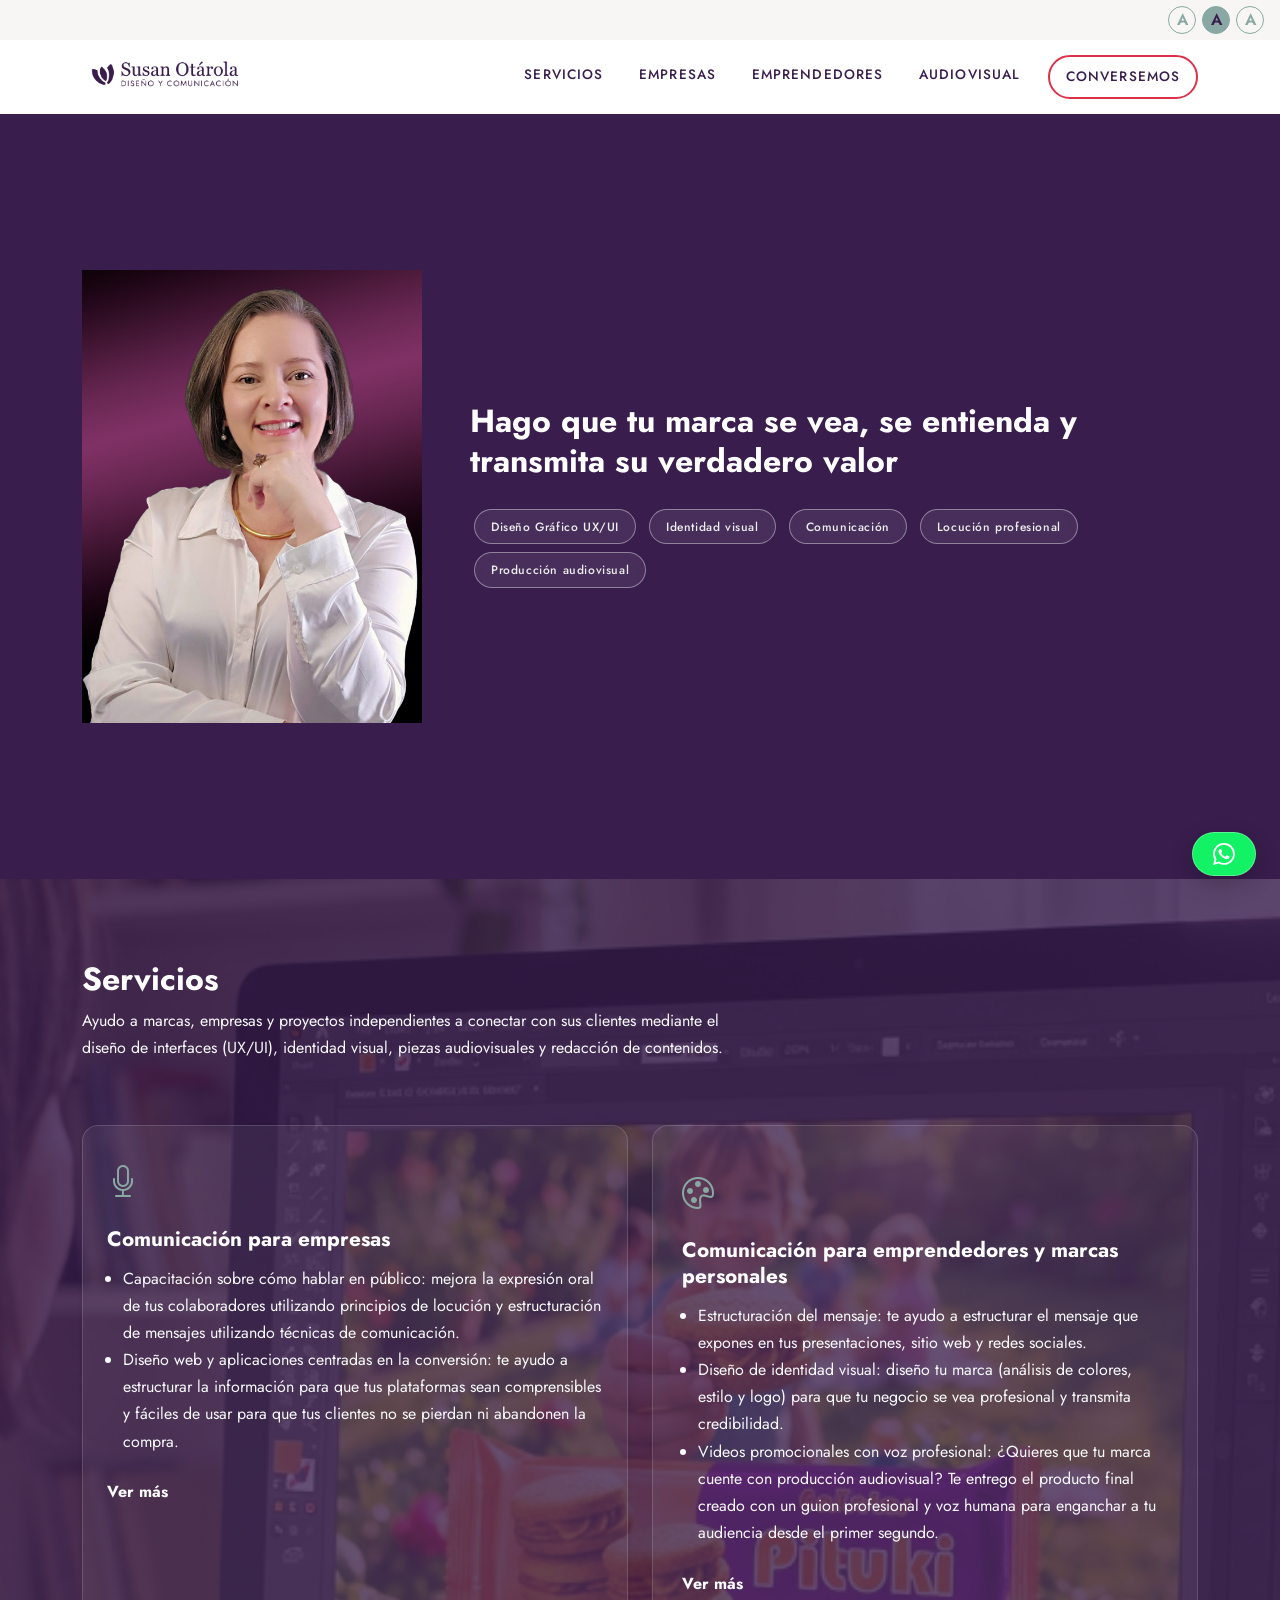
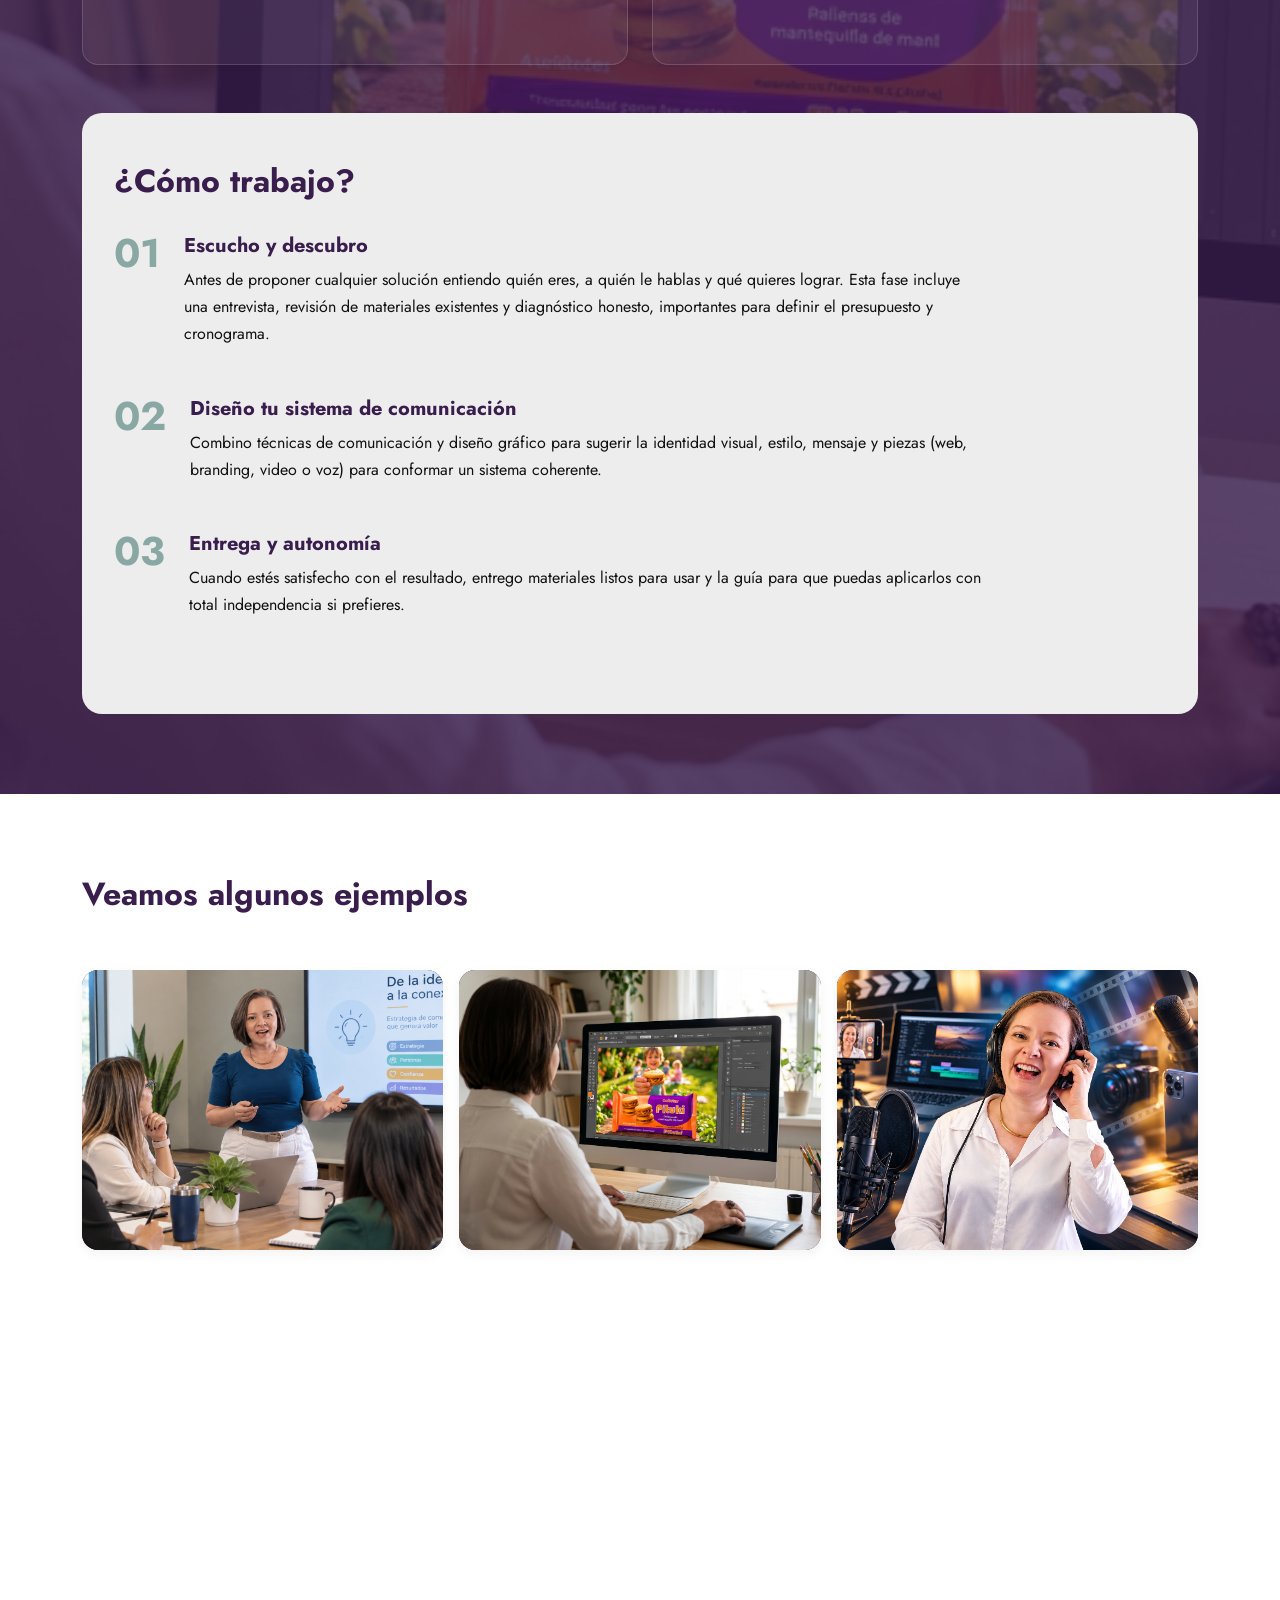
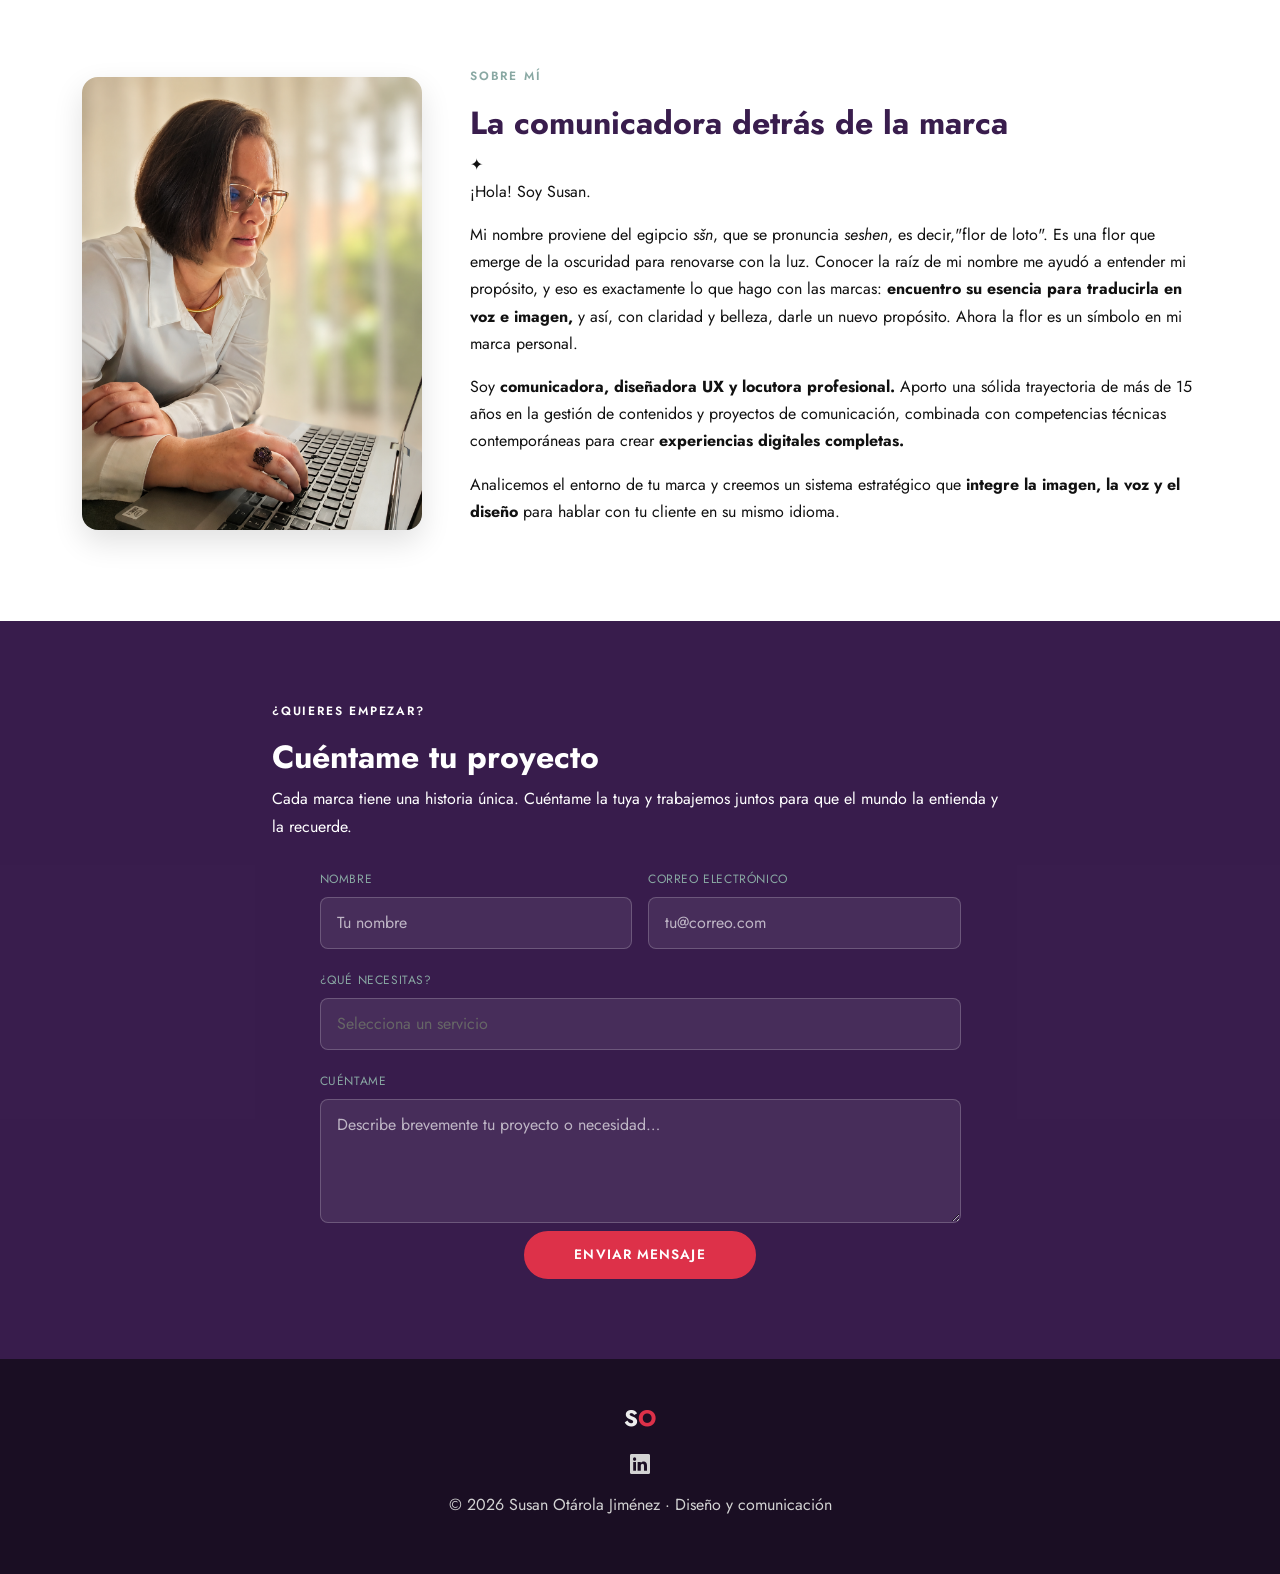
==== commit dcead2fc: "Update index.html" ====
--- a/index.html
+++ b/index.html
@@ -53,7 +53,9 @@
       <div class="collapse navbar-collapse justify-content-end" id="navMenu">
         <ul class="navbar-nav gap-1">
           <li class="nav-item"><a class="nav-link" href="#servicios">Servicios</a></li>
-          <li class="nav-item"><a class="nav-link" href="#sobre-mi">Sobre mí</a></li>
+               <li class="nav-item"><a class="nav-link" href="empresas.html">Empresas</a></li>
+               <li class="nav-item"><a class="nav-link" href="pituki.html">Emprendedores</a></li>
+                  <li class="nav-item"><a class="nav-link" href="portafolio.html">Audiovisual</a></li>
           <li class="nav-item ms-lg-2">
             <a class="nav-link btn-so px-3 py-1" href="#contacto">Conversemos</a>
           </li>
--- a/style.css
+++ b/style.css
@@ -1,4 +1,4 @@
-===========================================================
+/* ============================================================
    SUSAN OTÁROLA JIMÉNEZ — Sistema de Diseño y Estilos
    ============================================= */
 
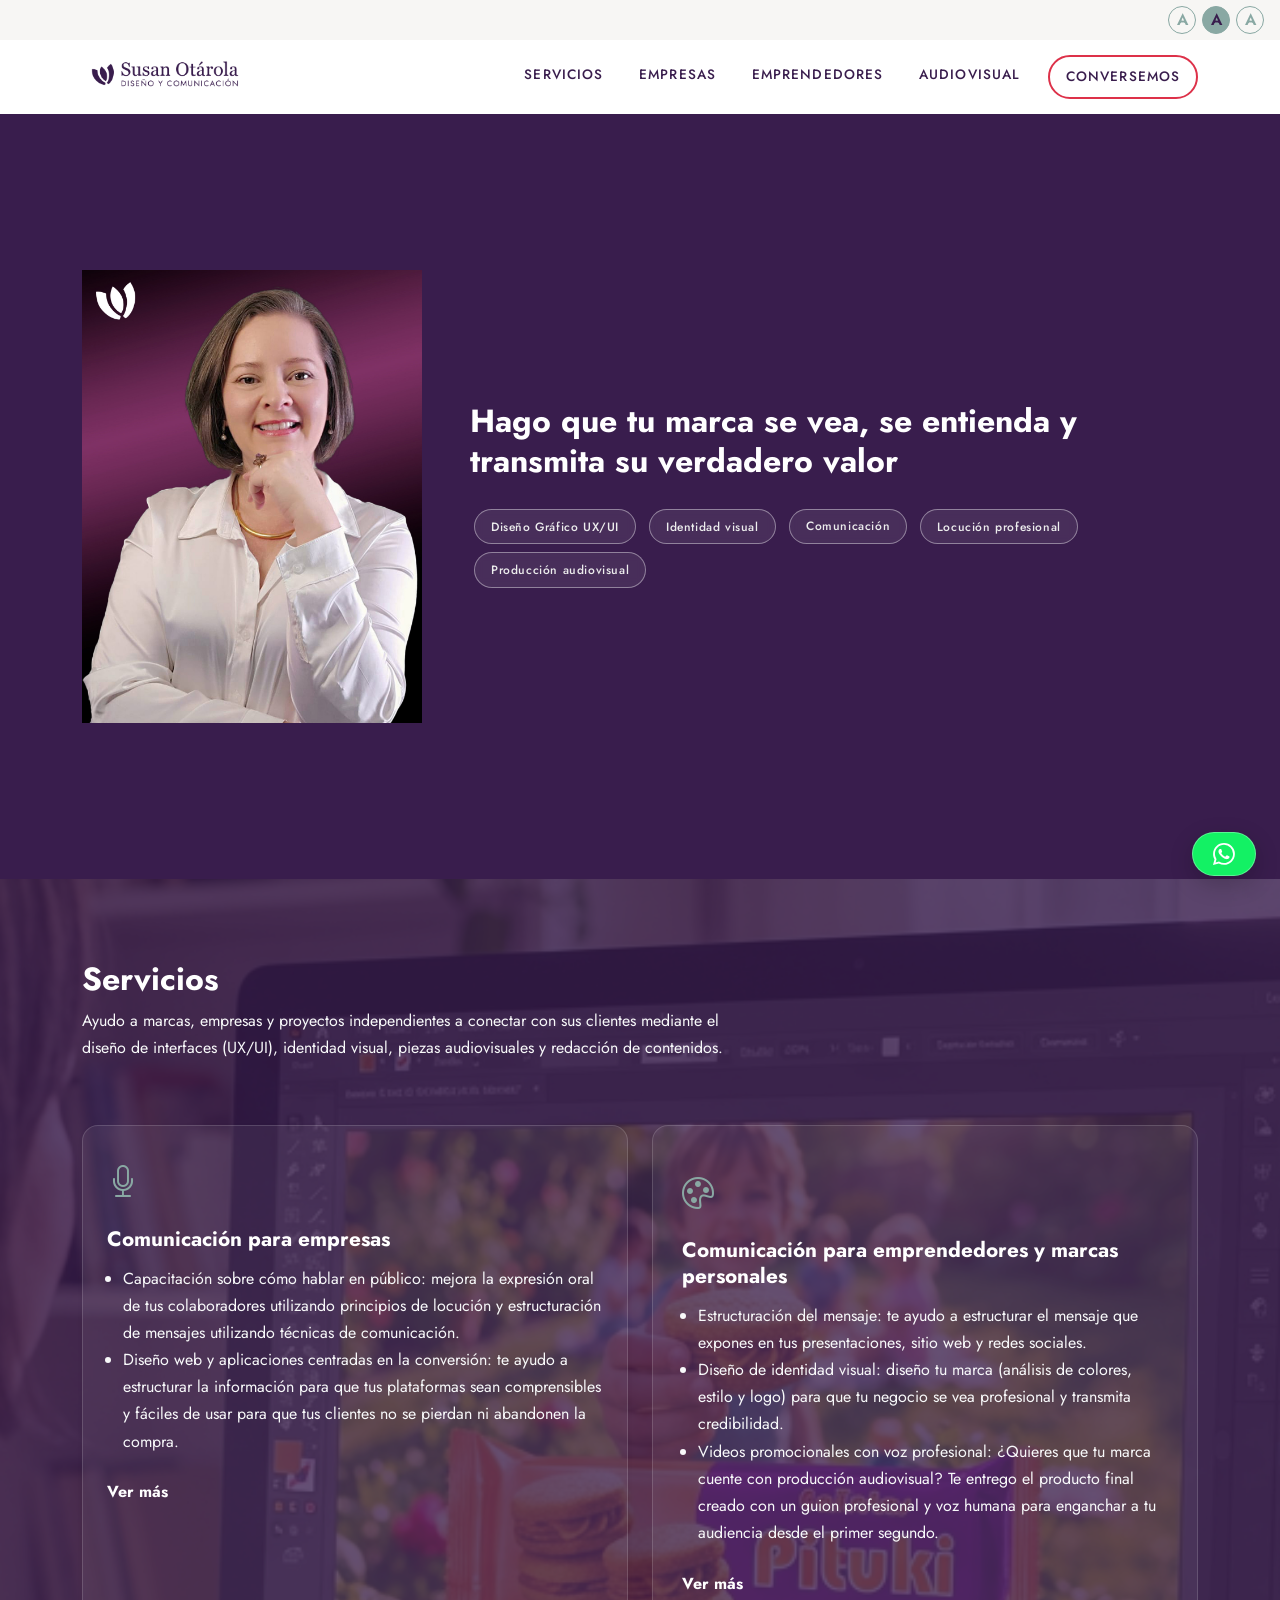
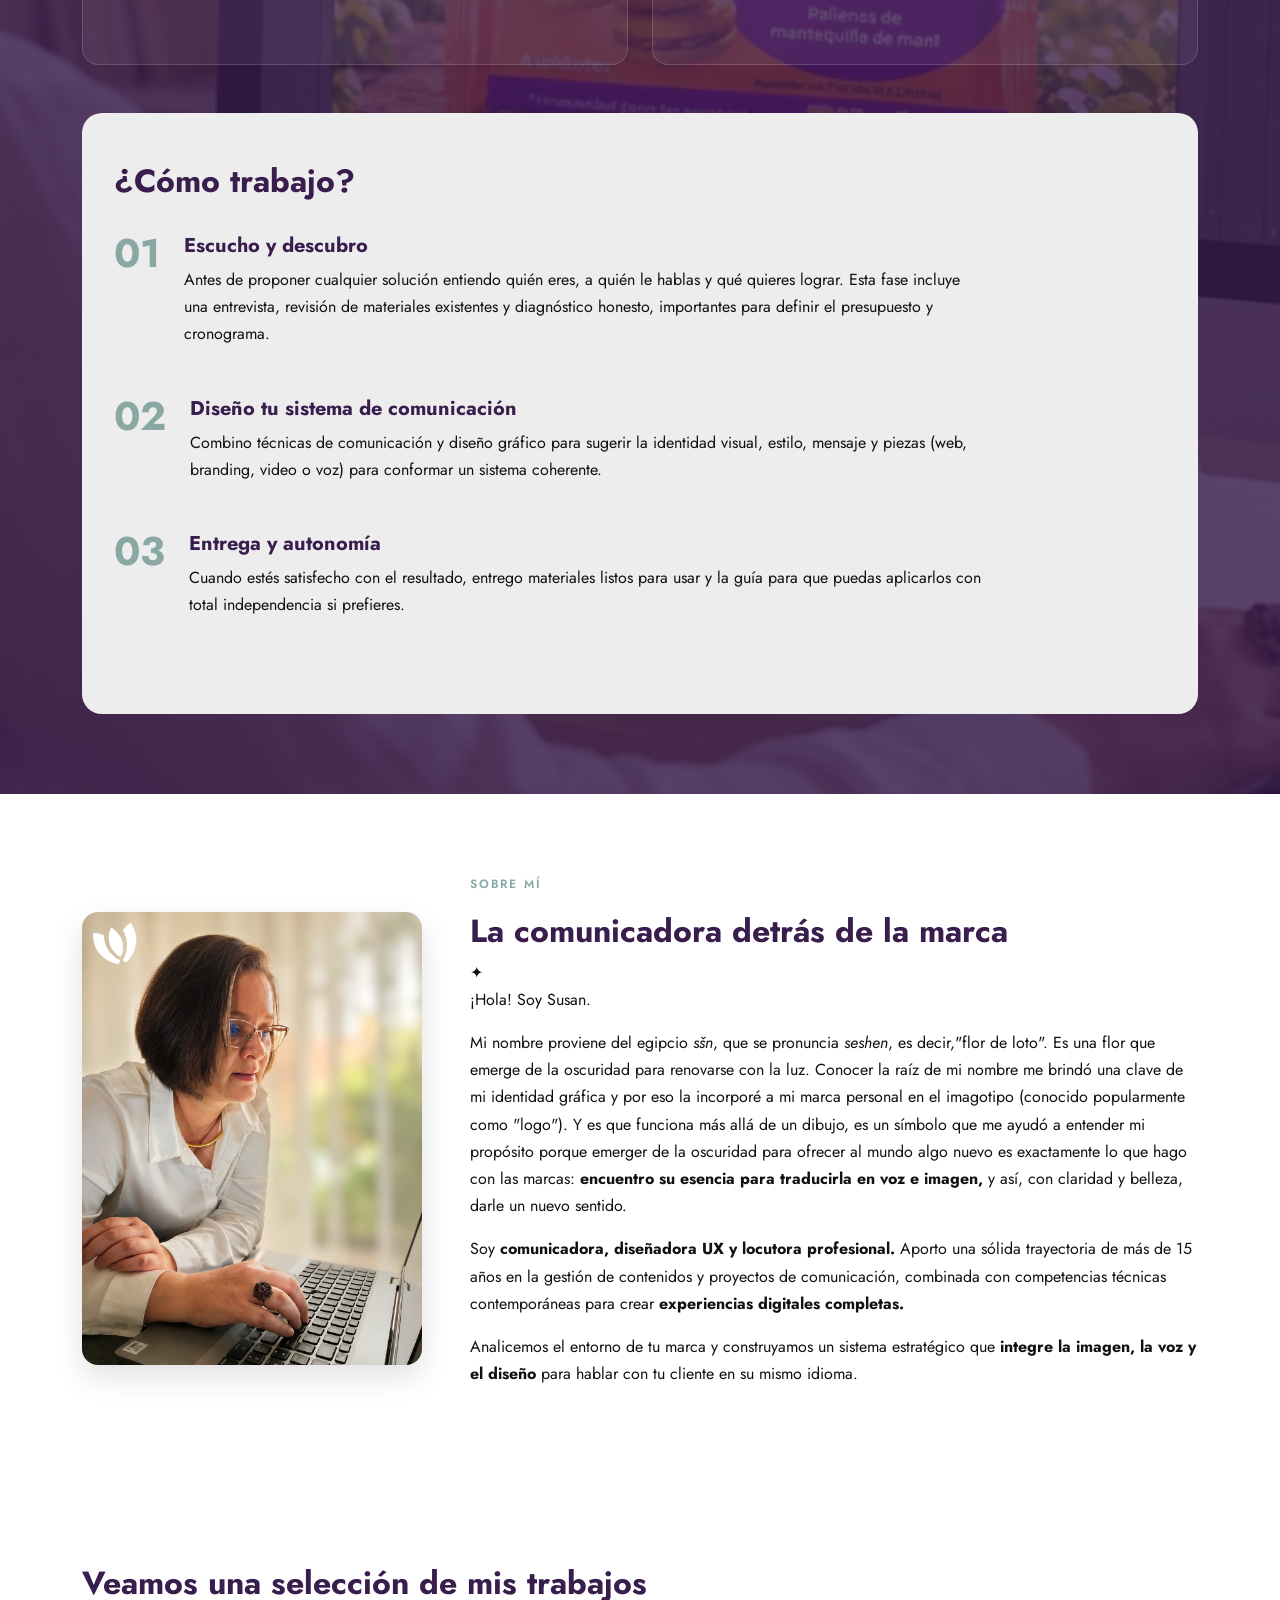
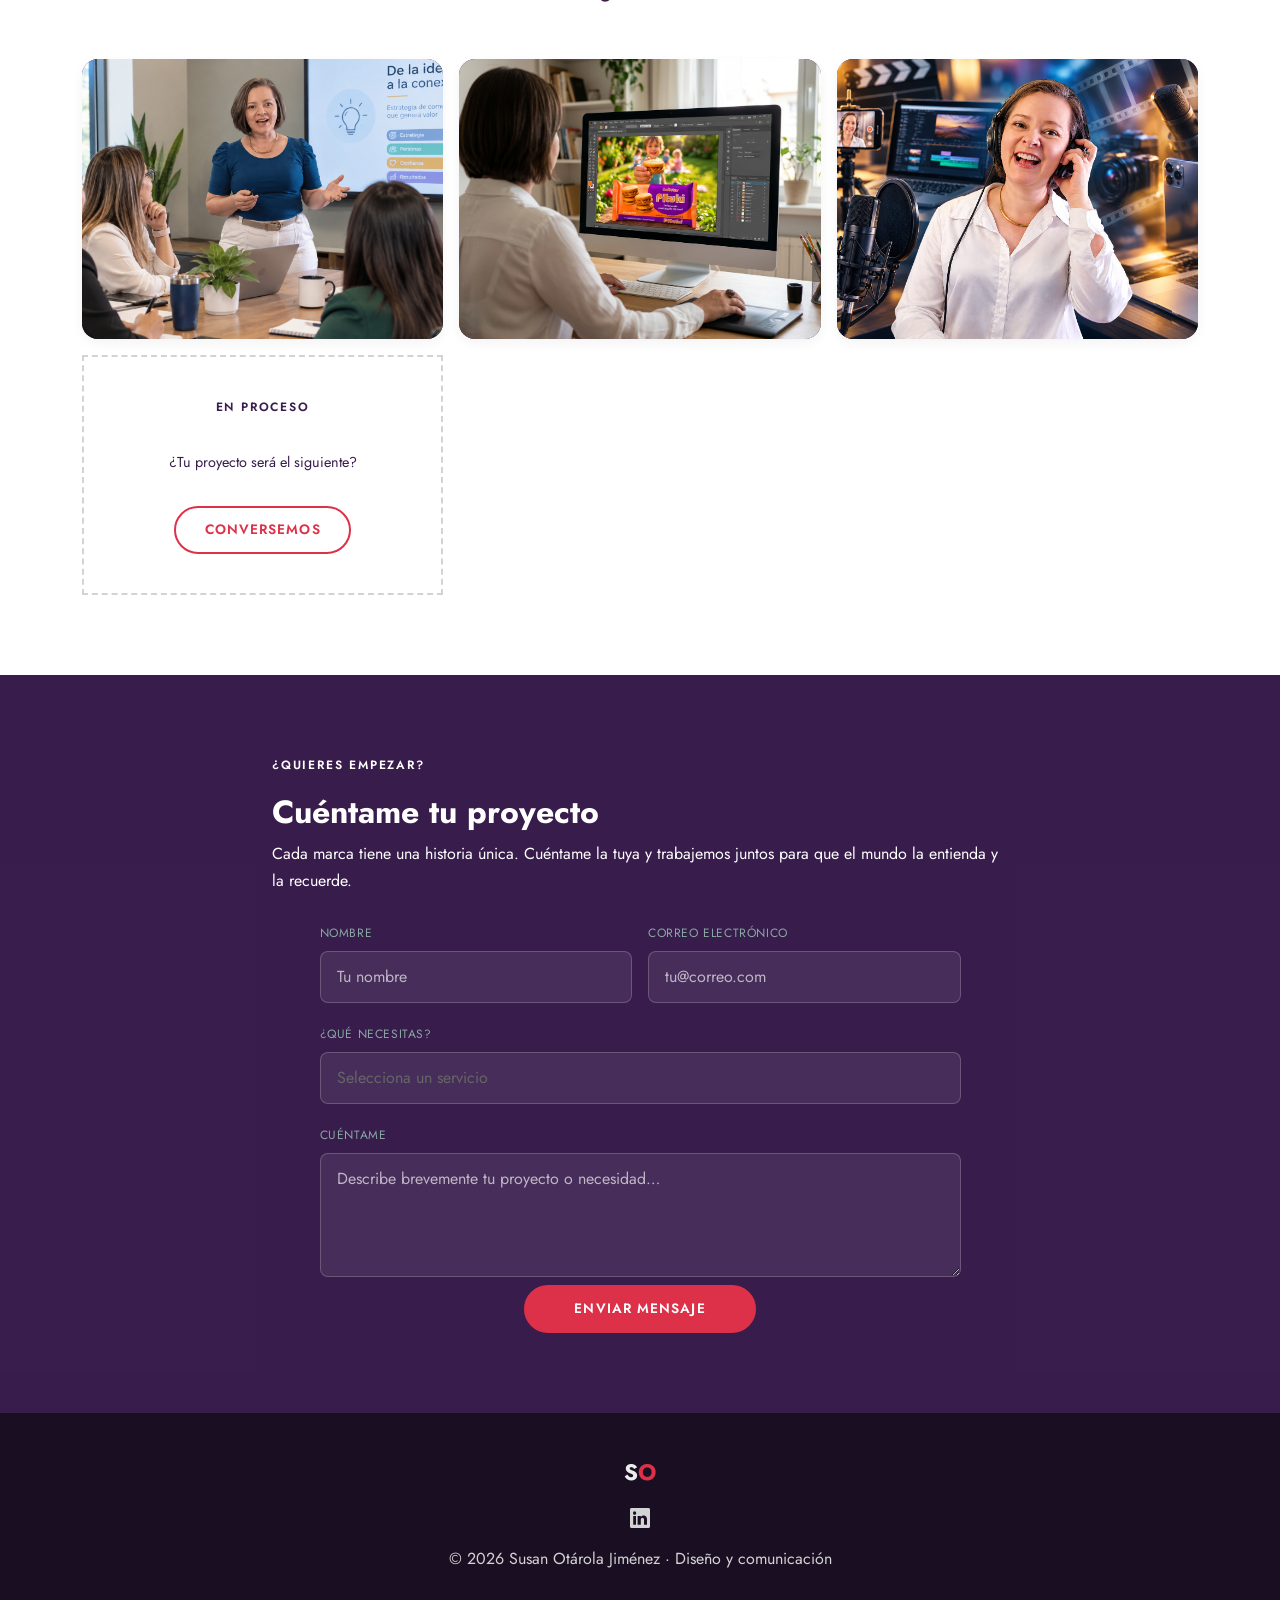
==== commit 46c164c8: "Add files via upload" ====
--- a/index.html
+++ b/index.html
@@ -221,6 +221,68 @@
       </div>
     </div>
   </section>
+
+  <!-- =============================================
+       SOBRE MÍ
+  ============================================= -->
+  <section id="sobre-mi">
+    <div class="container">
+      <div class="row align-items-center g-5">
+
+        <!-- Foto -->
+        <div class="col-md-5 col-lg-4 reveal">
+          <div class="sobre-mi-foto">
+            <!--
+              REEMPLAZA este src con tu foto real.
+              Ejemplo: src="img/susan-otarola.jpg"
+            -->
+            <img src="./files/sobremi.png" alt="Susan Otárola Jiménez — Comunicadora estratégica" />
+          </div>
+        </div>
+
+        <!-- Texto -->
+        <div class="col-md-7 col-lg-8 sobre-mi-texto reveal">
+          <p class="tag">Sobre mí</p>
+          <h2 style="color:#391d4d;">La comunicadora detrás de la marca</h2>
+
+          <div class="lotus-divider"><span>✦</span></div>
+
+          <p>
+            ¡Hola! Soy Susan. </p>
+          <p>Mi nombre proviene del egipcio 
+            <em>sšn</em>, que se pronuncia
+            <em>seshen</em>, es decir,"flor de loto". Es una flor que emerge de la oscuridad para
+             renovarse con la luz. Conocer la raíz de mi nombre me brindó una clave
+             de mi identidad gráfica y por eso la incorporé a mi marca personal 
+             en el imagotipo (conocido popularmente como "logo"). 
+             Y es que funciona más allá de un dibujo, es un símbolo que me ayudó a entender mi propósito porque
+              emerger de la oscuridad para ofrecer al mundo algo nuevo es exactamente lo que hago
+              con las marcas: <strong>encuentro su esencia
+              para
+              traducirla en voz e imagen,</strong>
+            y así, con claridad y belleza, darle un nuevo
+            sentido. </p>
+                      </p>
+                      <p>
+            Soy
+            <strong> comunicadora, diseñadora UX y locutora profesional. </strong>
+            Aporto una sólida trayectoria de más de 15 años en la gestión de contenidos y
+            proyectos de comunicación, combinada con competencias técnicas contemporáneas 
+            para crear <strong>
+              experiencias digitales completas.</strong>
+          </p>
+          <p> Analicemos el entorno de tu marca y construyamos un
+            sistema estratégico que
+            <strong>integre la imagen, la voz y el diseño </strong>
+            para
+            hablar con tu cliente en su mismo idioma.
+          </p>
+
+          </div>
+
+      </div>
+    </div>
+  </section>
   <!-- =============================================
        PORTAFOLIO
   ============================================= -->
@@ -228,7 +290,7 @@
     <div class="container">
       <div class="row mb-5 reveal">
         <div class="col-lg-7">
-          <h2 style="color:#391d4d;">Veamos algunos ejemplos </h2>
+          <h2 style="color:#391d4d;">Veamos una selección de mis trabajos </h2>
         </div>
       </div>
 
@@ -287,63 +349,7 @@
 
 
 
-  <!-- =============================================
-       SOBRE MÍ
-  ============================================= -->
-  <section id="sobre-mi">
-    <div class="container">
-      <div class="row align-items-center g-5">
-
-        <!-- Foto -->
-        <div class="col-md-5 col-lg-4 reveal">
-          <div class="sobre-mi-foto">
-            <!--
-              REEMPLAZA este src con tu foto real.
-              Ejemplo: src="img/susan-otarola.jpg"
-            -->
-            <img src="./files/sobremi.png" alt="Susan Otárola Jiménez — Comunicadora estratégica" />
-          </div>
-        </div>
-
-        <!-- Texto -->
-        <div class="col-md-7 col-lg-8 sobre-mi-texto reveal">
-          <p class="tag">Sobre mí</p>
-          <h2 style="color:#391d4d;">La comunicadora detrás de la marca</h2>
-
-          <div class="lotus-divider"><span>✦</span></div>
-
-          <p>
-            ¡Hola! Soy Susan. </p>
-          <p>Mi nombre proviene del egipcio 
-            <em>sšn</em>, que se pronuncia
-            <em>seshen</em>, es decir,"flor de loto". Es una flor que emerge de la oscuridad para
-             renovarse con la luz. Conocer la raíz de mi nombre me ayudó a entender mi propósito,
-              y eso es exactamente lo que hago con las marcas: <strong>encuentro su esencia
-              para
-              traducirla en voz e imagen,</strong>
-            y así, con claridad y belleza, darle un nuevo
-            propósito. Ahora la flor es un símbolo en mi marca personal.</p>
-                      </p>
-                      <p>
-            Soy
-            <strong> comunicadora, diseñadora UX y locutora profesional. </strong>
-            Aporto una sólida trayectoria de más de 15 años en la gestión de contenidos y
-            proyectos de comunicación, combinada con competencias técnicas contemporáneas 
-            para crear <strong>
-              experiencias digitales completas.</strong>
-          </p>
-          <p> Analicemos el entorno de tu marca y creemos un
-            sistema estratégico que
-            <strong>integre la imagen, la voz y el diseño </strong>
-            para
-            hablar con tu cliente en su mismo idioma.
-          </p>
-
-          </div>
-
-      </div>
-    </div>
-  </section>
+  
 
  <!-- =============================================
        CONTACTO — Parallax CTA
@@ -535,4 +541,4 @@
 
 </body>
 
-</html>
+</html>
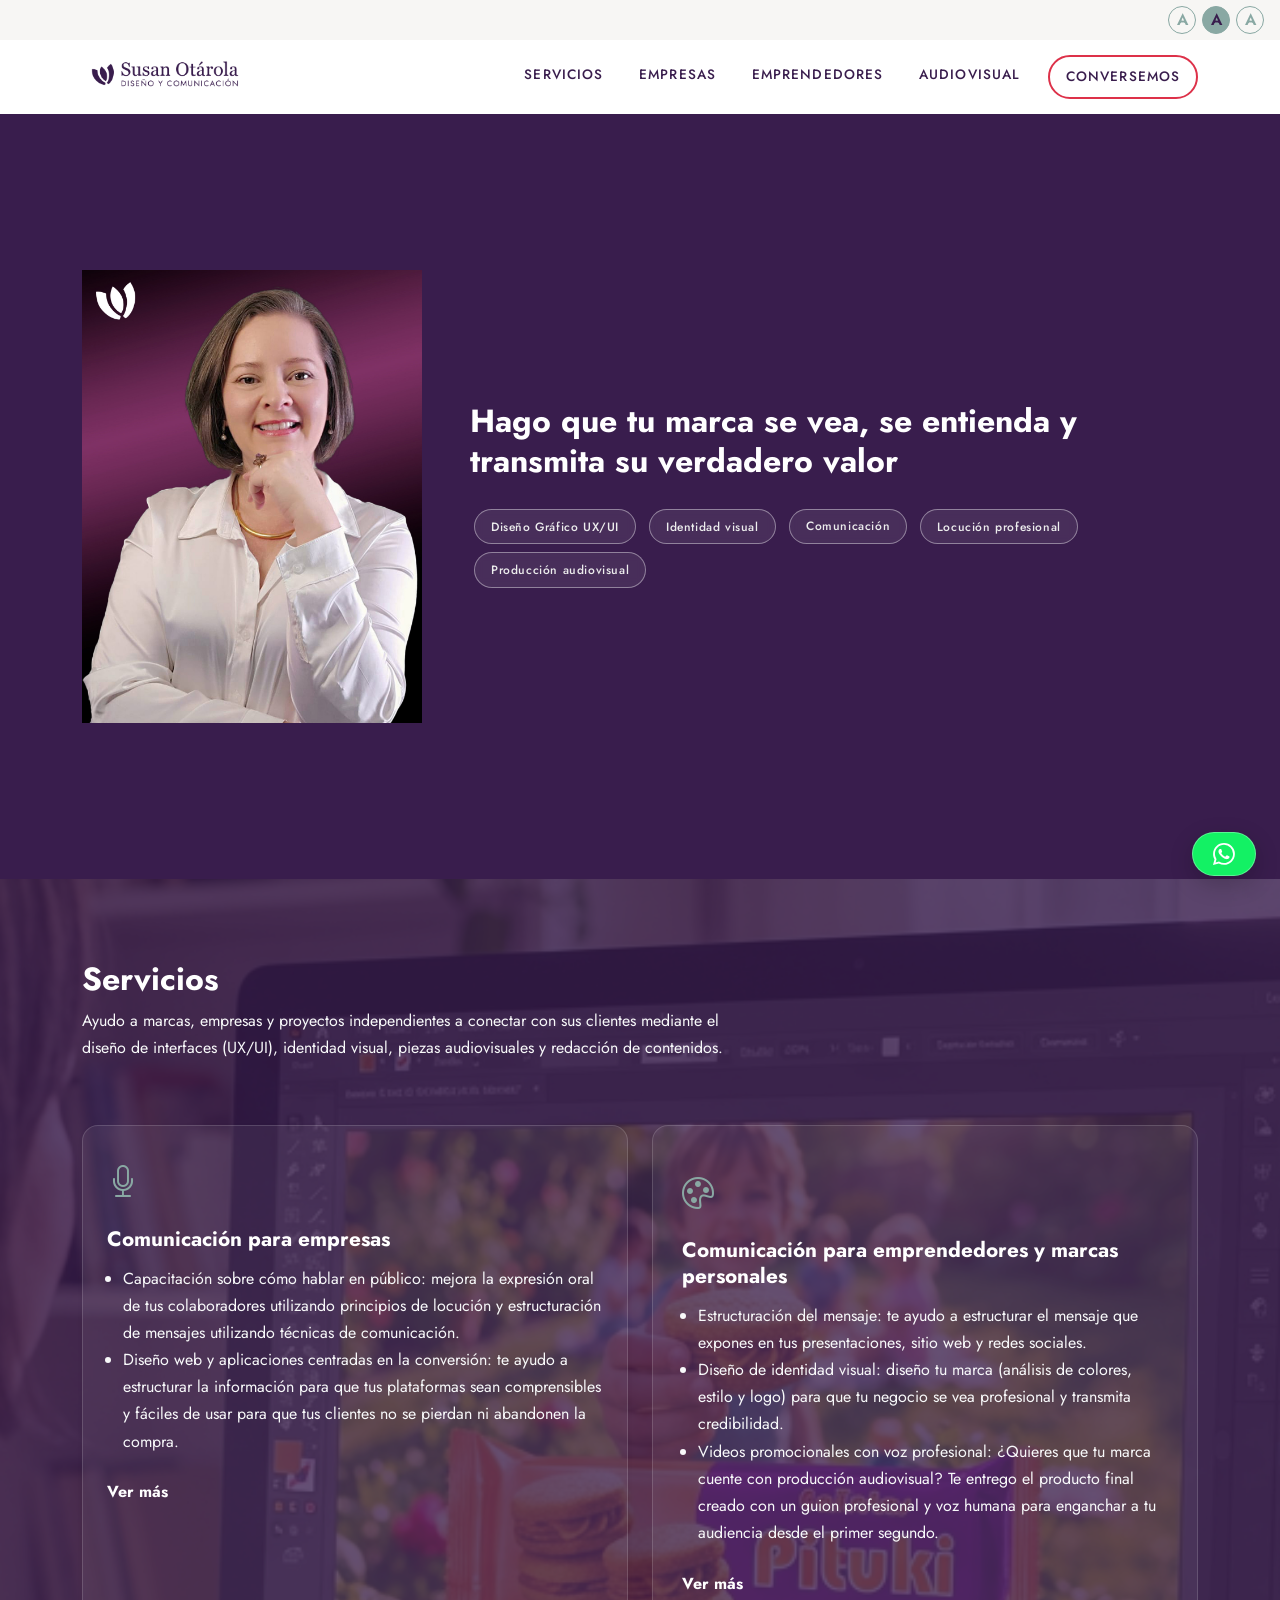
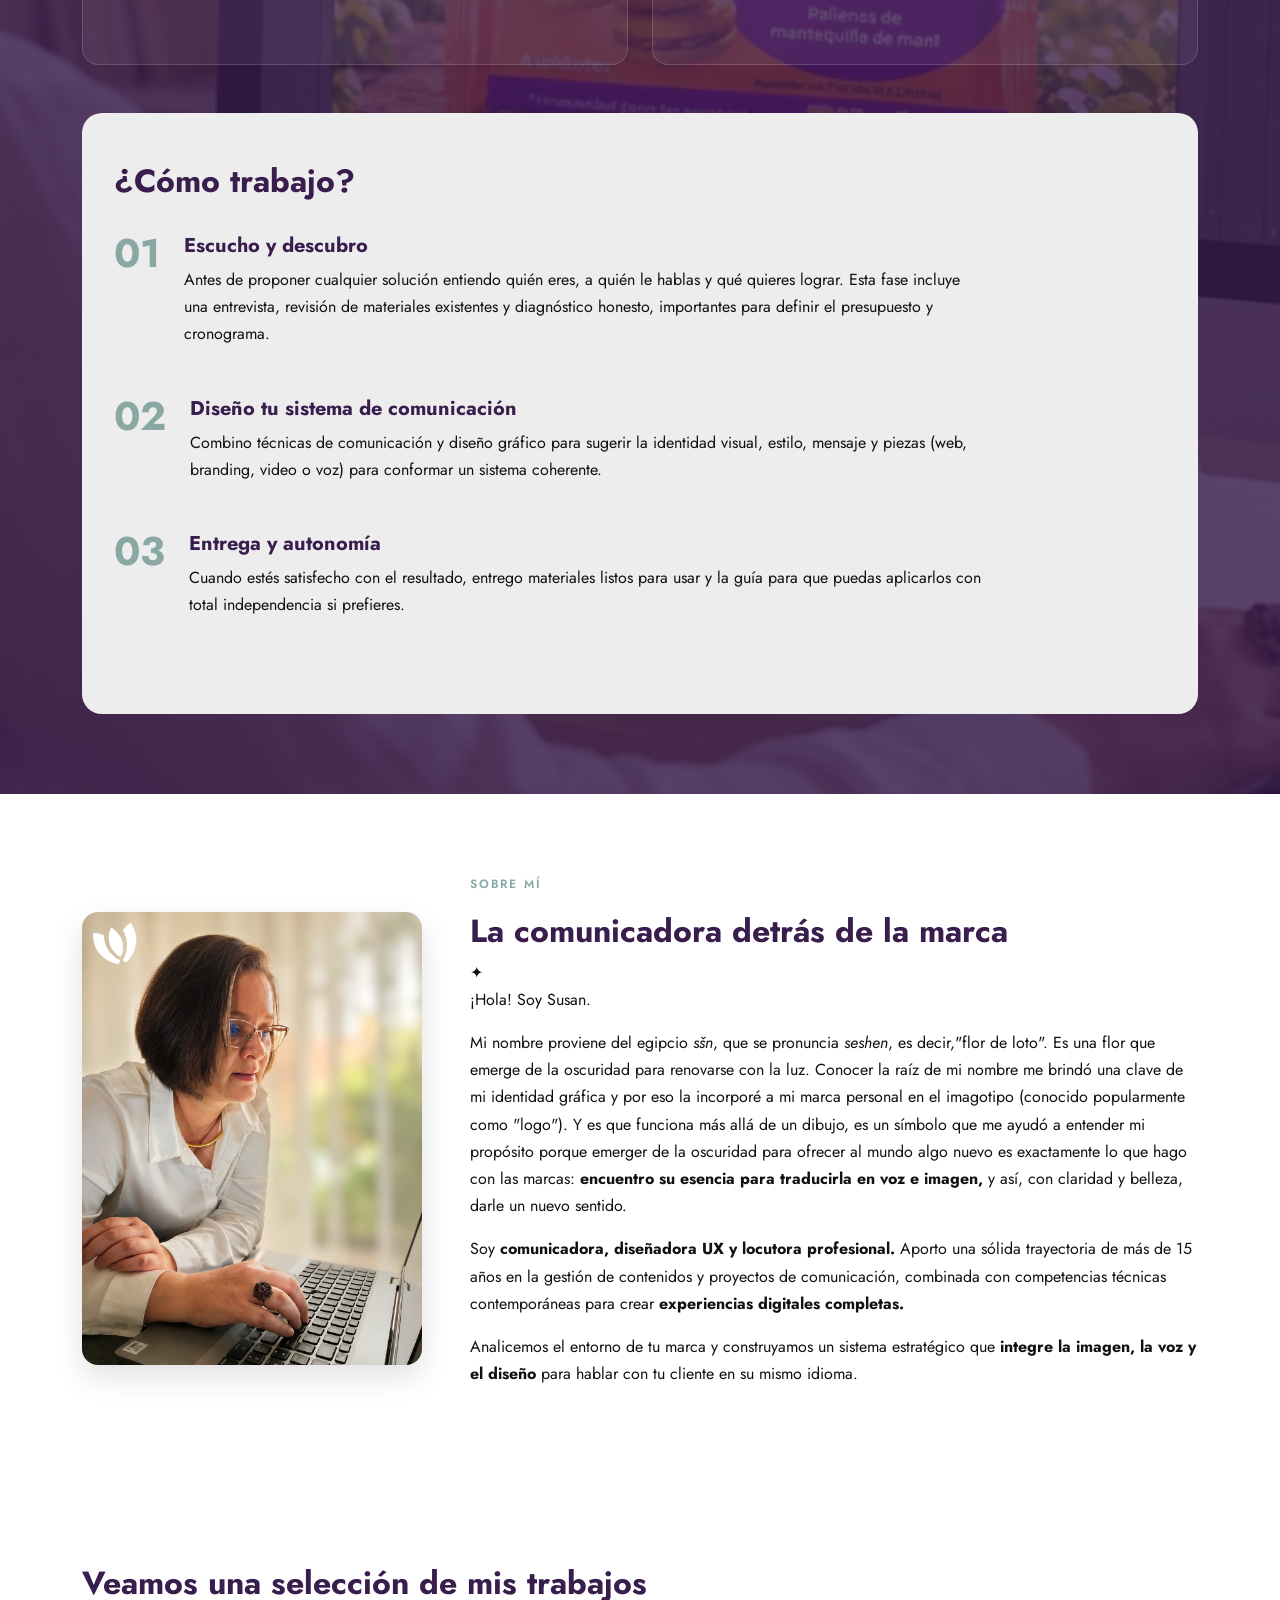
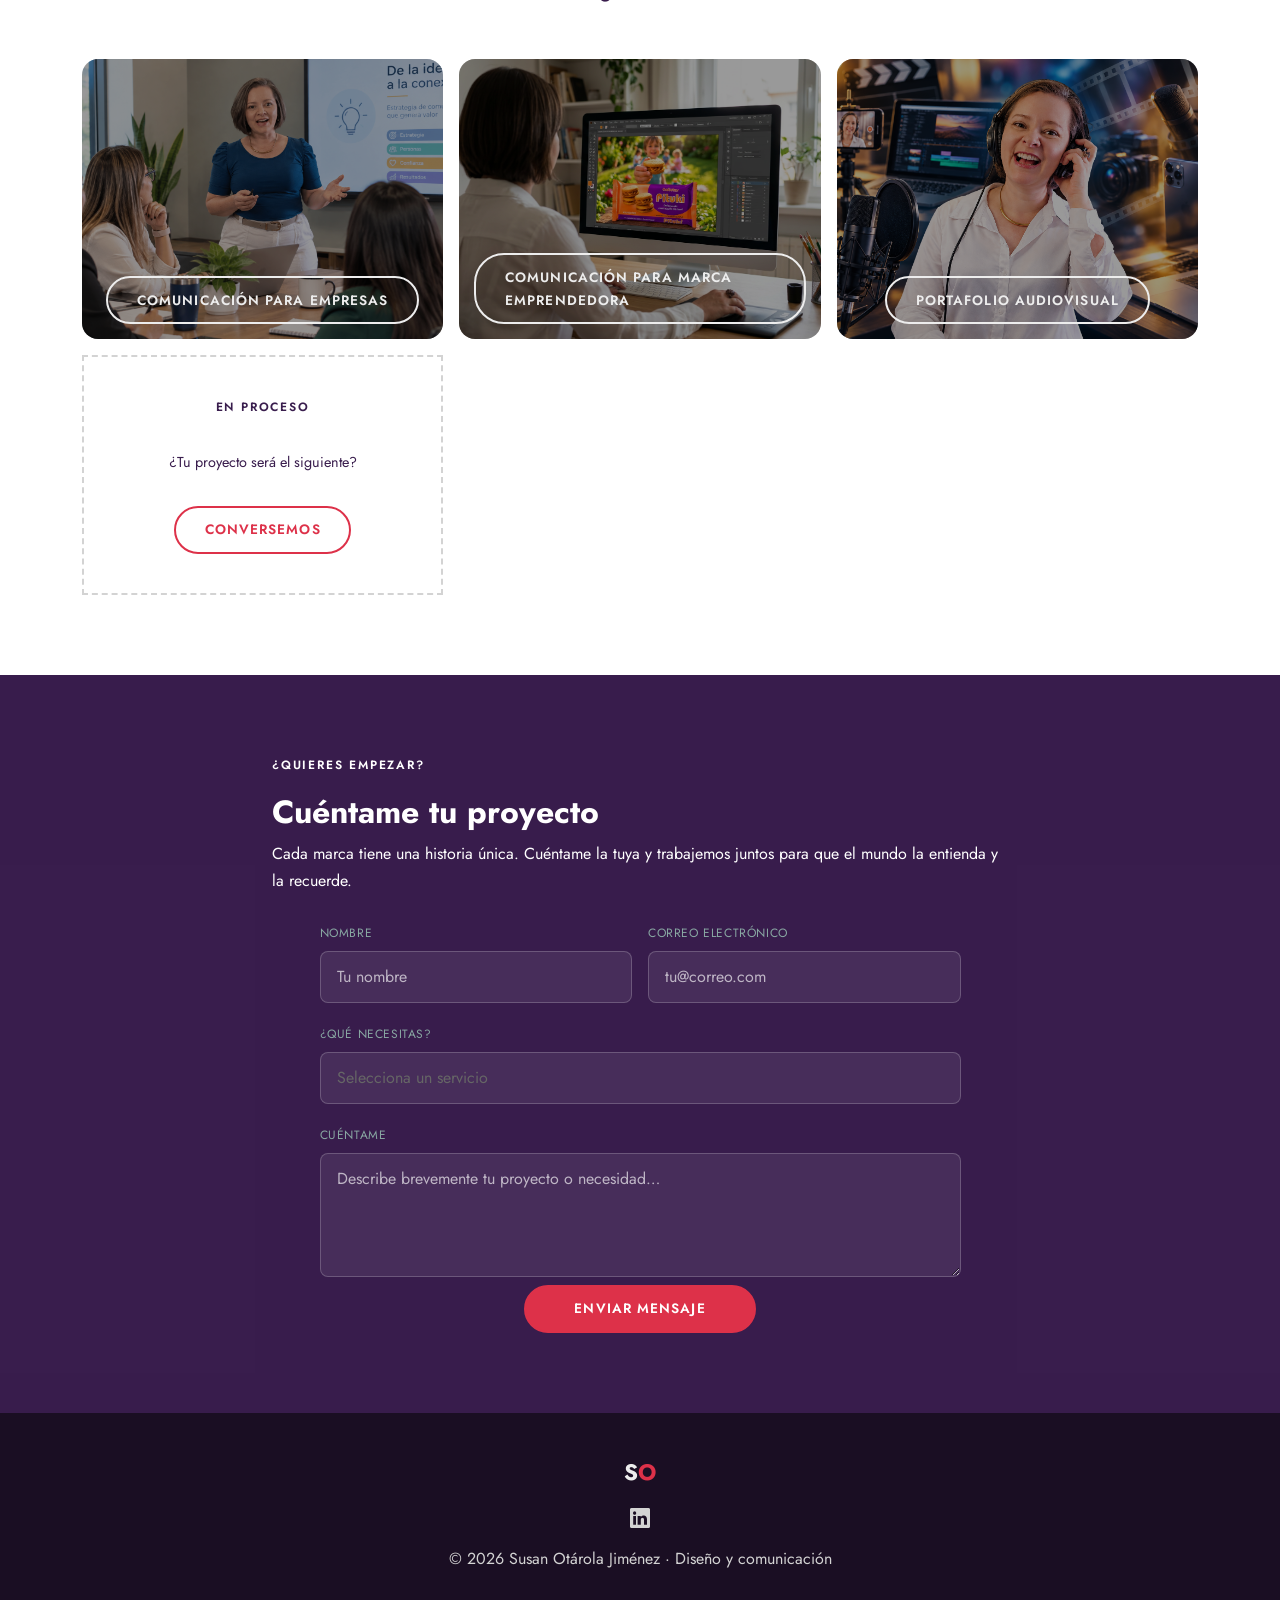
==== commit 4bc3ce47: "Update index.html analitics" ====
--- a/index.html
+++ b/index.html
@@ -2,6 +2,15 @@
 <html lang="es">
 
 <head>
+  <!-- Google tag (gtag.js) -->
+<script async src="https://www.googletagmanager.com/gtag/js?id=G-K2WLM5VT0B"></script>
+<script>
+  window.dataLayer = window.dataLayer || [];
+  function gtag(){dataLayer.push(arguments);}
+  gtag('js', new Date());
+
+  gtag('config', 'G-K2WLM5VT0B');
+</script>
   <meta charset="UTF-8" />
   <meta name="viewport" content="width=device-width, initial-scale=1.0" />
   <title>Susan Otárola — Diseño gráfico UX/UI · Identidad visual · Locución profesional</title>
@@ -541,4 +550,4 @@
 
 </body>
 
-</html>+</html>
--- a/style.css
+++ b/style.css
@@ -287,24 +287,28 @@
   position: relative;
   overflow: hidden;
   border-radius: 16px;
-  background-color: var(--violet);
-  box-shadow: var(--shadow-sm);
 }
 .portfolio-card img {
   width: 100%; height: 280px;
   object-fit: cover;
-  transition: transform 0.5s ease;
-}
-.portfolio-card:hover img { transform: scale(1.05); }
-
+  display: block;
+}
 .portfolio-overlay {
-  position: absolute; inset: 0;
-  background: linear-gradient(to top, rgba(57,29,77,0.95) 0%, rgba(57,29,77,0.3) 100%);
-  display: flex; align-items: flex-end; justify-content: center;
-  padding: 2rem 1rem; opacity: 0;
-  transition: opacity 0.3s ease;
-}
-.portfolio-card:hover .portfolio-overlay { opacity: 1; }
+  position: absolute;
+  top: 0;
+  left: 0;
+  width: 100%;
+  height: 100%;
+/* Mantener visible siempre */
+  opacity: 1 !important; 
+  visibility: visible !important;
+  display: flex;
+  align-items: flex-end;
+  justify-content: center;
+  background: rgba(0, 0, 0, 0.4); /* Capa oscura para contrastar con la foto */
+  padding: 15px;
+  text-align: left;
+}
 
 /* Formulario Contacto */
 #contacto { position: relative; padding: 5rem 0; background-color: var(--violet); }
